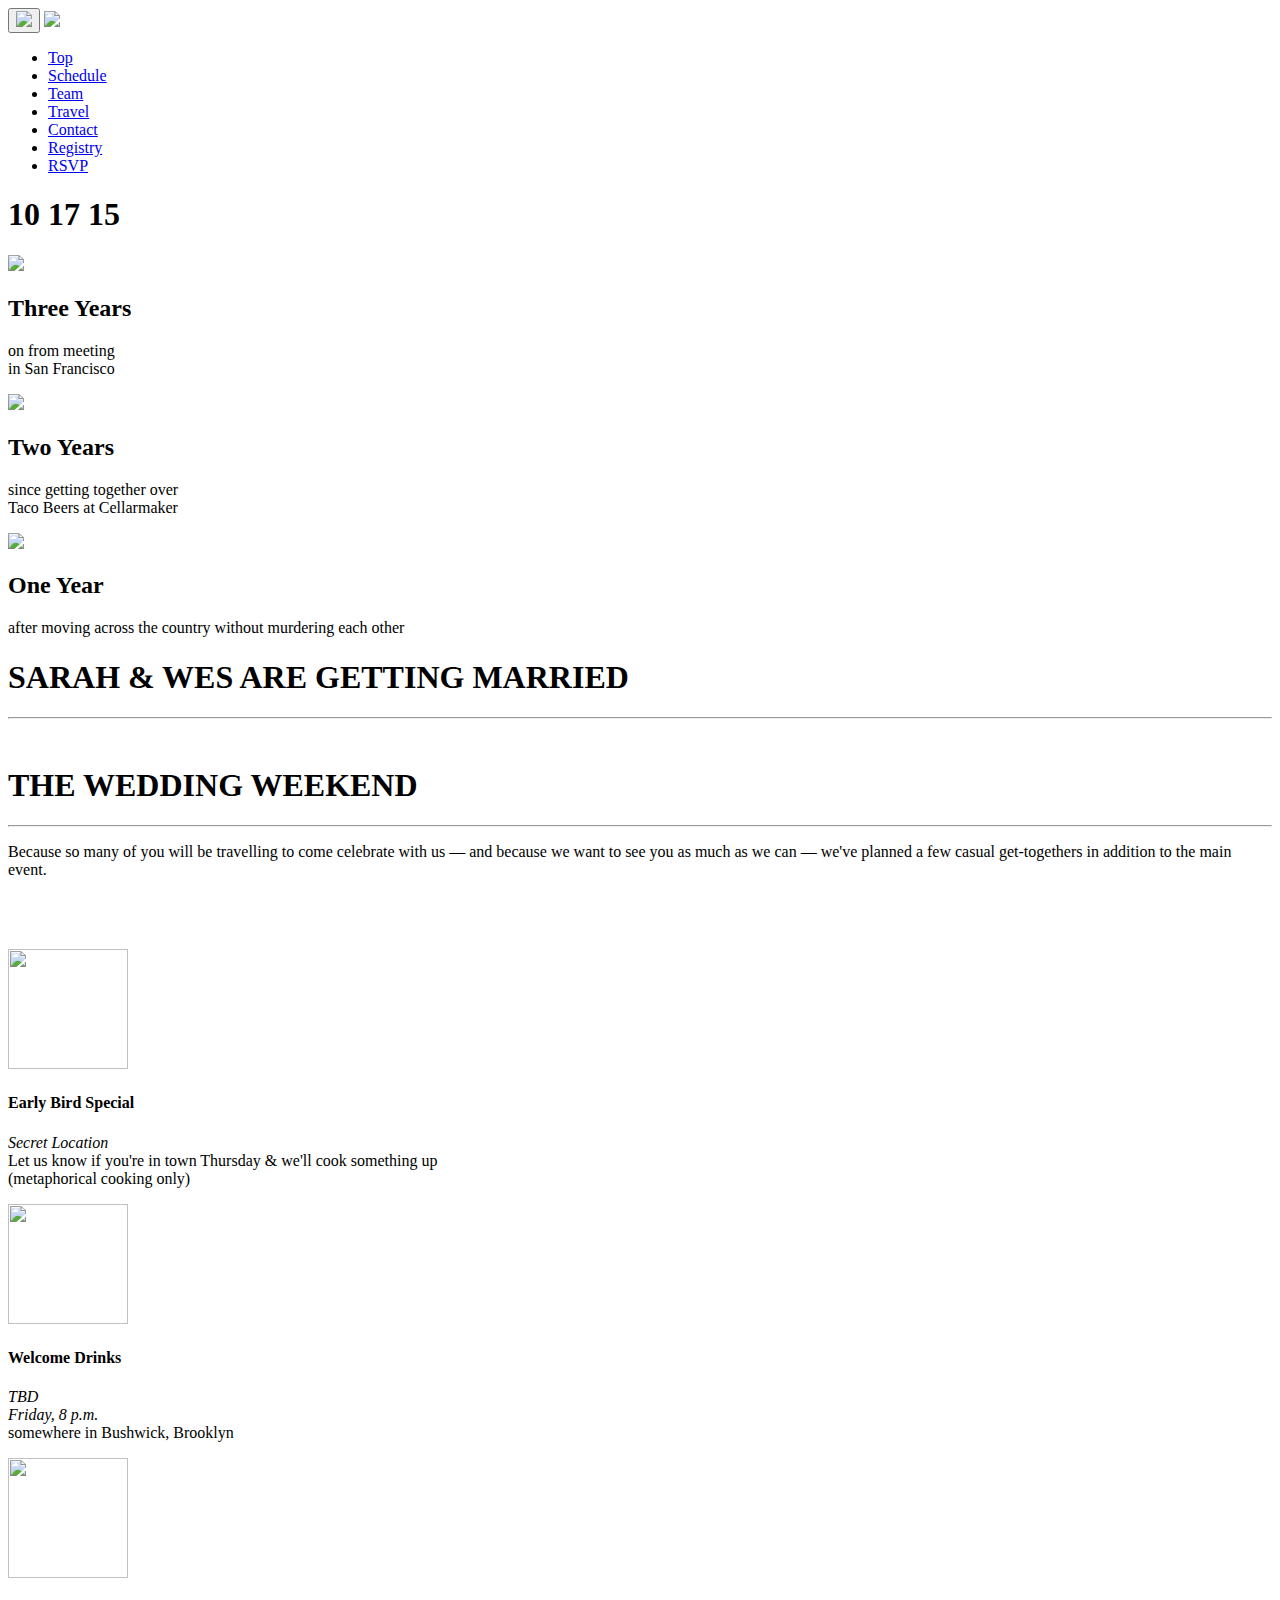
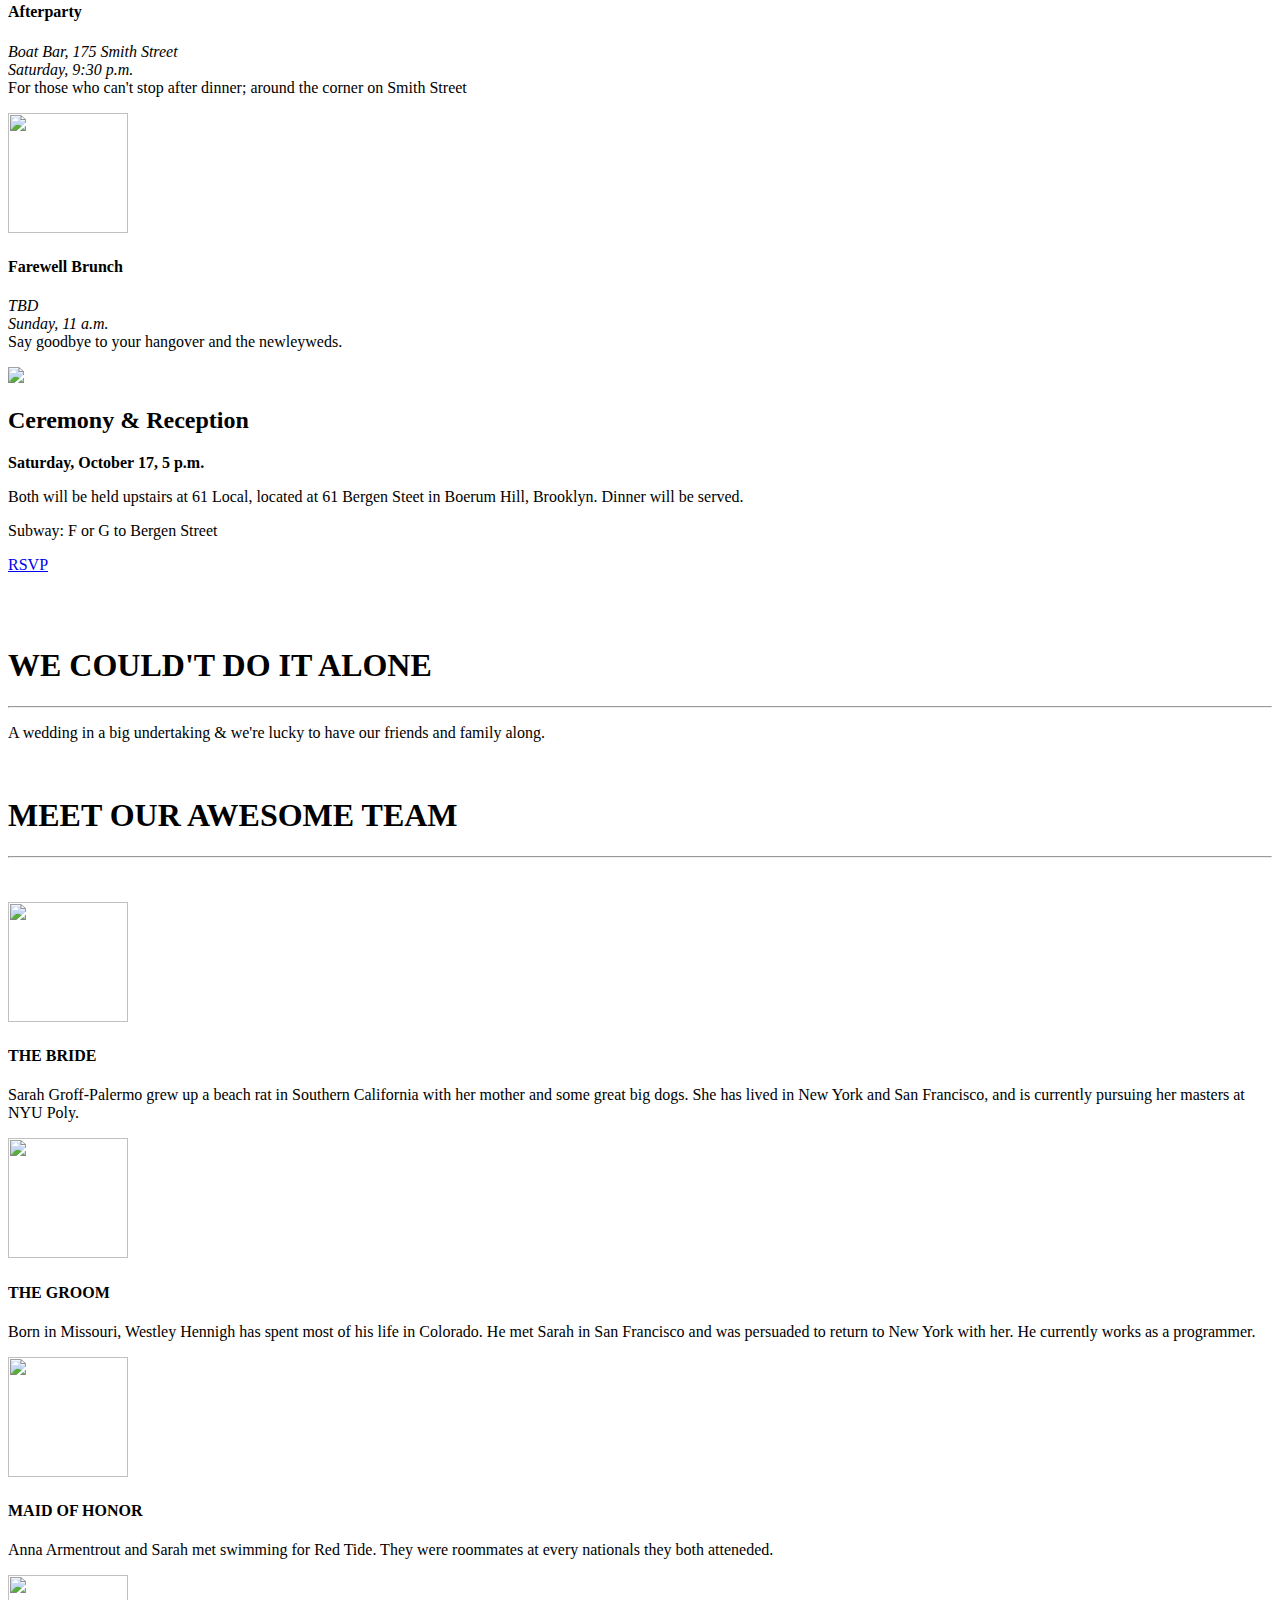
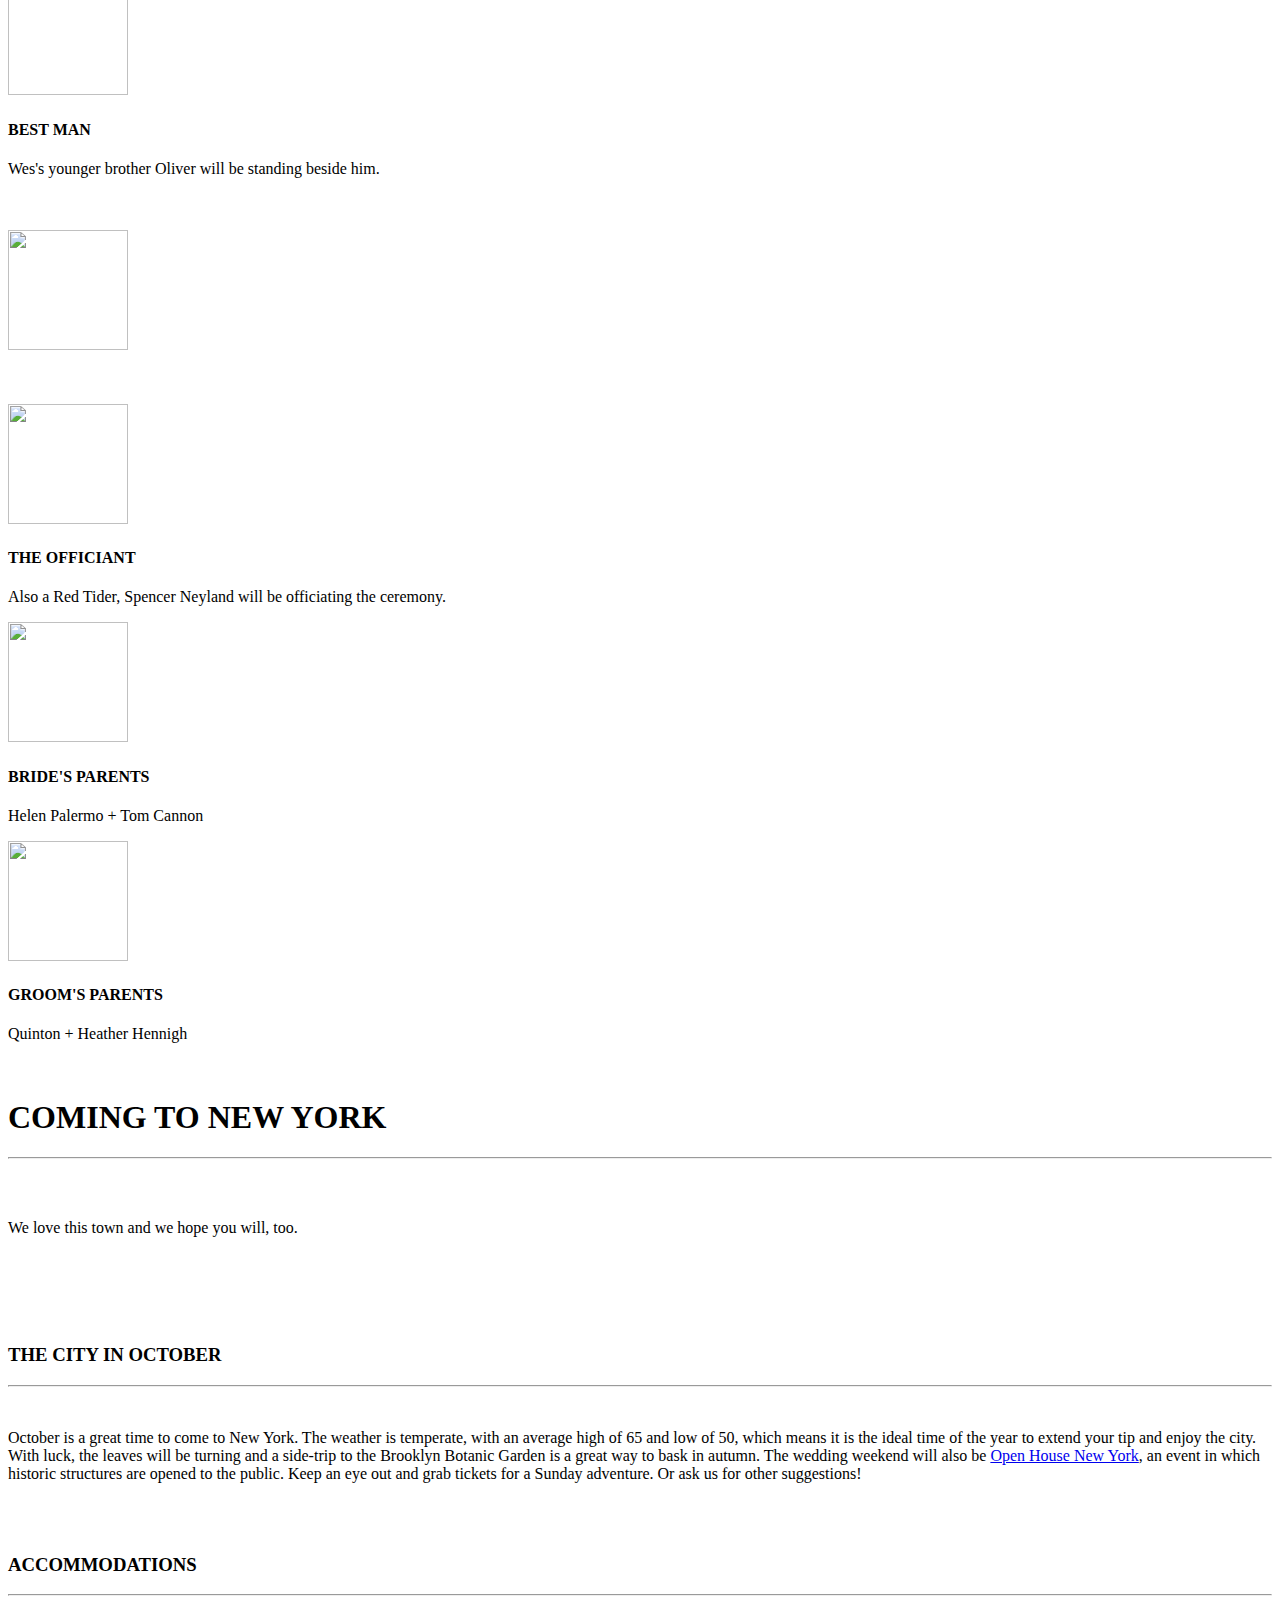
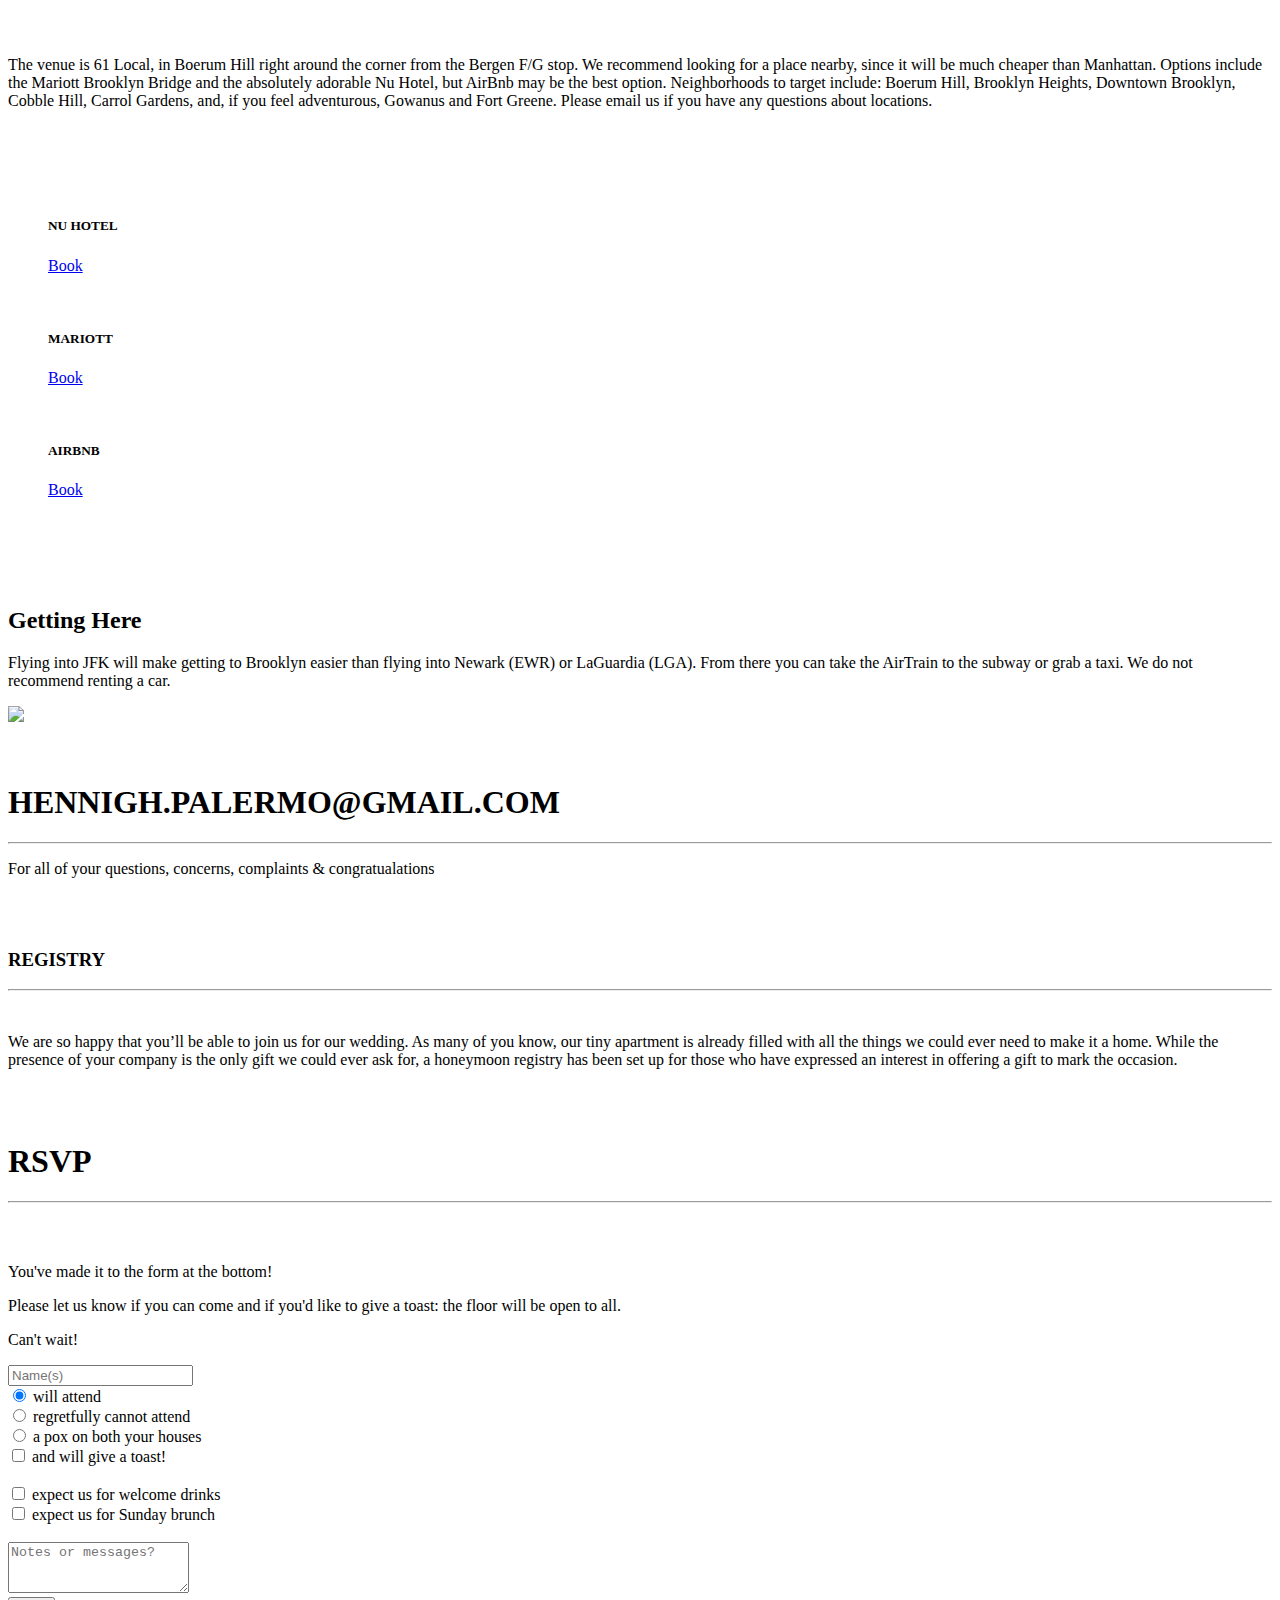
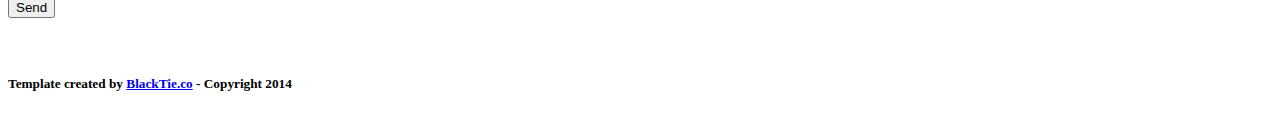
==== index.html @ 8592771c "Copy tweak" ====
<!DOCTYPE html>
<html lang="en">
  <head>
    <meta charset="utf-8">
    <meta name="viewport" content="width=device-width, initial-scale=1.0">
    <meta name="description" content="SHIELD - Free Bootstrap 3 Theme">
    <meta name="author" content="Carlos Alvarez - Alvarez.is - blacktie.co">
    <link rel="shortcut icon" href="assets/ico/favicon.png">

    <title>Westley & Sarah | 10.17.15</title>

    <!-- Bootstrap core CSS -->
    <link href="assets/css/bootstrap.css" rel="stylesheet">

    <!-- Custom styles for this template -->
    <link href="assets/css/main.css" rel="stylesheet">
    <link rel="stylesheet" href="assets/css/icomoon.css">
    <link href="assets/css/animate-custom.css" rel="stylesheet">


    
    <link href='http://fonts.googleapis.com/css?family=Lato:300,400,700,300italic,400italic' rel='stylesheet' type='text/css'>
    <link href='http://fonts.googleapis.com/css?family=Raleway:400,300,700' rel='stylesheet' type='text/css'>
    
    <script src="assets/js/jquery.min.js"></script>
	<script type="text/javascript" src="assets/js/modernizr.custom.js"></script>
    
    <!-- HTML5 shim and Respond.js IE8 support of HTML5 elements and media queries -->
    <!--[if lt IE 9]>
      <script src="assets/js/html5shiv.js"></script>
      <script src="assets/js/respond.min.js"></script>
    <![endif]-->
  </head>

  <body data-spy="scroll" data-offset="0" data-target="#navbar-main">
  
  
  	<div id="navbar-main">
      <!-- Fixed navbar -->
    <div class="navbar navbar-inverse navbar-fixed-top">
      <div class="container">
        <div class="navbar-header">
          <button type="button" class="navbar-toggle" data-toggle="collapse" data-target=".navbar-collapse">
          	<img class="img-responsive inline" src="assets/img/flags.png" align="">
            <!-- <div class="icon icon-flag-festival" style="font-size:30px; color:#3498db;"></div>
 -->          </button>
          <a class="navbar-brand hidden-xs hidden-sm" href="#top">
          	<img class="img-responsive inline" src="assets/img/flags.png" align=""><!-- <div class="icon icon-flag-festival" style="font-size:18px; color:#3498db;"></div> --></a>
        </div>
        <div class="navbar-collapse collapse">
          <ul class="nav navbar-nav">
            <li><a href="#top" class="smoothScroll">Top</a></li>
						<li><a href="#schedule" class="smoothScroll"> Schedule</a></li>
						<li><a href="#team" class="smoothScroll"> Team</a></li>
						<li><a href="#travel" class="smoothScroll"> Travel</a></li>
						<li><a href="#contact" class="smoothScroll"> Contact</a></li>
						<li><a href="#registry" class="smoothScroll"> Registry</a></li>
						<li><a href="#rsvp" class="smoothScroll"> RSVP</a></li>
					</ul>
        </div><!--/.nav-collapse -->
      </div>
    </div>
    </div>

  
  <div id="top" name ="top">
		<!-- ==== HEADERWRAP ==== -->
	    <div id="headerwrap" id="top" name="top">
			<header class="clearfix">
	  		 		<h1 class="biggest">10 17 15</h1>
	  		</header>	    
	    </div><!-- /headerwrap -->

		<!-- ==== GREYWRAP ==== -->
		<div id="greywrap">
			<div class="row">
				<div class="col-lg-4 callout">
					<img class="img-responsive inline" src="assets/img/hand.png" align="">
					<h2>Three Years</h2>
					<p>on from meeting  <br /> in San Francisco</p>
				</div><!-- col-lg-4 -->
					
				<div class="col-lg-4 callout">
					<img class="img-responsive inline" src="assets/img/beer.png" align="">
					<h2>Two Years</h2>
					<p>since getting together over <br /> Taco Beers at Cellarmaker </p>
				</div><!-- col-lg-4 -->	
				
				<div class="col-lg-4 callout">
					<img class="img-responsive inline" src="assets/img/truck.png" align="">
					<h2>One Year</h2>
					<p>after moving across the country without murdering each other </p>
				</div><!-- col-lg-4 -->	
			</div><!-- row -->
		</div><!-- greywrap -->
	</div>

		<!-- ==== SECTION DIVIDER1 -->
		<section id="wed" class="section-divider no-gap textdivider divider1">
			<div class="container">
				<h1 class="biggest" >SARAH & WES ARE GETTING MARRIED	</h1>
				<hr>
			</div><!-- container -->
		</section><!-- section -->
		
		<!-- ==== SCHEDULE ==== -->
		<div class="container" id="schedule" name="schedule">
			<div class="row white">
			<br>
				<h1 class="centered">THE WEDDING WEEKEND</h1>
				<hr>
				
				<div class="col-lg-offset-2 col-lg-8">
					<p>Because so many of you will be travelling to come celebrate with us &mdash; and because we want to see you as much as we can &mdash; we've planned a few casual get-togethers in addition to the main event.</p>
				</div><!-- col-lg-6 -->
			</div><!-- row -->
		</div><!-- container -->
		

		<!-- ==== OTHER EVENTS ==== -->
		<div class="container">
		<br>
			<div class="row white centered">
				<br>
				<br>
				<div class="col-lg-3 centered">
					<img class="img img-circle" src="assets/img/team/loc01.png" height="120px" width="120px" alt="">
					<br>
					<h4>Early Bird Special</h4>
					<p><i>Secret Location <br /> </i> Let us know if you're in town Thursday & we'll cook something up <br /> (metaphorical cooking only)</p>
					<p></p>
				</div><!-- col-lg-3 -->
				
				<div class="col-lg-3 centered">
					<img class="img img-circle" src="assets/img/team/loc02.png" height="120px" width="120px" alt="">
					<br>
					<h4>Welcome Drinks</h4>
					<p><i>TBD <br /> Friday, 8 p.m. </i> <br /> somewhere in Bushwick, Brooklyn</p>
					<p></p>
				</div><!-- col-lg-3 -->
				
				<div class="col-lg-3 centered">
					<img class="img img-circle" src="assets/img/team/loc03.png" height="120px" width="120px" alt="">
					<br>
					<h4>Afterparty</h4>
					<p><i>Boat Bar, 175 Smith Street <br /> Saturday, 9:30 p.m. </i> <br /> For those who can't stop after dinner; around the corner on Smith Street</p>
					<p></p>
				</div><!-- col-lg-3 -->
				
				<div class="col-lg-3 centered">
					<img class="img img-circle" src="assets/img/team/loc04.png" height="120px" width="120px" alt="">
					<br>
					<h4>Farewell Brunch</h4>
					<p><i>TBD <br />Sunday, 11 a.m.  </i><br /> Say goodbye to your hangover and the newleyweds.</p>
					<p></p>
				</div><!-- col-lg-3 -->
				
			</div><!-- row -->
		</div><!-- container -->

		<!-- ==== CEREMONY ==== -->
		<div id="greywrap">
			<div class="container">
				<div class="row">
					<div class="col-lg-8 centered">
						<img class="img-responsive" src="assets/img/ceremony03.png" align="">
					</div>
					<div class="col-lg-4">
						<h2>Ceremony & Reception</h2>
						<p><strong>Saturday, October 17, 5 p.m.</strong></p>
						<p>Both will be held upstairs at 61 Local, located at 61 Bergen Steet in Boerum Hill, Brooklyn. Dinner will be served.</p>
						<p>Subway: F or G to Bergen Street</p>
						<p><a class="btn btn-success" href="#rsvp">RSVP</a></p>
					</div>					
				</div><!-- row -->
			</div>
			<br>
			<br>
		</div><!-- greywrap -->

		<!-- ==== SECTION DIVIDER2 -->
		<section class="section-divider textdivider divider2">
			<div class="container">
				<h1>WE COULD'T DO IT ALONE</h1>
				<hr>
				<p>A wedding in a big undertaking & we're lucky to have our friends and family along.</p>
			</div><!-- container -->
		</section><!-- section -->

		<!-- ==== TEAM MEMBERS ==== -->
		<div class="container" id="team" name="team">
		<br>
			<div class="row white centered">
				<h1 class="centered">MEET OUR AWESOME TEAM</h1>
				<hr>
				<br>
				<br>
				<div class="col-lg-3 centered">
					<img class="img img-circle" src="assets/img/team/bride.png" height="120px" width="120px" alt="">
					<br>
					<h4><b>THE BRIDE</b></h4>
					<p>Sarah Groff-Palermo grew up a beach rat in Southern California with her mother and some great big dogs. She has lived in New York and San Francisco, and is currently pursuing her masters at NYU Poly.</p>
				</div><!-- col-lg-3 -->
				
				<div class="col-lg-3 centered">
					<img class="img img-circle" src="assets/img/team/groom.png" height="120px" width="120px" alt="">
					<br>
					<h4><b>THE GROOM</b></h4>
					<p>Born in Missouri, Westley Hennigh has spent most of his life in Colorado. He met Sarah in San Francisco and was persuaded to return to New York with her. He currently works as a programmer.</p>
				</div><!-- col-lg-3 -->
				
				<div class="col-lg-3 centered">
					<img class="img img-circle" src="assets/img/team/moh.png" height="120px" width="120px" alt="">
					<br>
					<h4><b>MAID OF HONOR</b></h4>
					<p>Anna Armentrout and Sarah met swimming for Red Tide. They were roommates at every nationals they both atteneded.</p>
				</div><!-- col-lg-3 -->
				
				<div class="col-lg-3 centered">
					<img class="img img-circle" src="assets/img/team/best.png" height="120px" width="120px" alt="">
					<br>
					<h4><b>BEST MAN</b></h4>
					<p>Wes's younger brother Oliver will be standing beside him.</p>
				</div><!-- col-lg-3 -->
				
			</div><!-- row -->

			<div class="row white centered">
				<br>
				<br>
				<div class="col-lg-3 centered">
					<img class="img img-circle" src="assets/img/team/plus.png" height="120px" width="120px" alt="">
					<p style="color:#fff">plus</p>
				</div><!-- col-lg-3 -->
				
				<div class="col-lg-3 centered">
					<img class="img img-circle" src="assets/img/team/officiant.png" height="120px" width="120px" alt="">
					<br>
					<h4><b>THE OFFICIANT</b></h4>
					<p>Also a Red Tider, Spencer Neyland will be officiating the ceremony.</p>
				</div><!-- col-lg-3 -->
				
				<div class="col-lg-3 centered">
					<img class="img img-circle" src="assets/img/team/bp.png" height="120px" width="120px" alt="">
					<br>
					<h4><b>BRIDE'S PARENTS</b></h4>
					<p>Helen Palermo + Tom Cannon</p>
				</div><!-- col-lg-3 -->
				
				<div class="col-lg-3 centered">
					<img class="img img-circle" src="assets/img/team/gp.png" height="120px" width="120px" alt="">
					<br>
					<h4><b>GROOM'S PARENTS</b></h4>
					<p>Quinton + Heather Hennigh</p>
				</div><!-- col-lg-3 -->
			</div>
		</div><!-- container -->

		<!-- ==== SECTION DIVIDER3 ==== -->
		<section class="section-divider textdivider divider3">
			<div class="container">
				<br />
				<h1>COMING TO NEW YORK</h1>
				<hr>
					<br />
					<br />
					<p>We love this town and we hope you will, too.</p>
					<br />
					<br />
			</div><!-- container -->
		</section><!-- section -->

		
		<!-- ==== TRAVEL ==== -->
		<div class="container" id="travel" name="travel">
			<br>
			<br>
			<div class="row">
				<h3 class="centered">THE CITY IN OCTOBER</h3>
				<hr>
				<br>
				<div class="col-lg-offset-2 col-lg-8">
					<p>October is a great time to come to New York. The weather is temperate, with an average high of 65 and low of 50, which means it is the ideal time of the year to extend your tip and enjoy the city. With luck, the leaves will be turning and a side-trip to the Brooklyn Botanic Garden is a great way to bask in autumn. The wedding weekend will also be <a href="http://gonyc.about.com/od/holidays/fl/openhousenewyork-Weekend.htm">Open House New York</a>, an event in which historic structures are opened to the public. Keep an eye out and grab tickets for a Sunday adventure. Or ask us for other suggestions!
					</p>
				</div><!-- col-lg -->
			</div><!-- row -->
			<br>
				<div class="row">
					<br>
					<h3 class="centered">ACCOMMODATIONS</h3>
					<hr>
					<br>
					<br>
					<div class="col-lg-offset-2 col-lg-8">
						<p>The venue is 61 Local, in Boerum Hill right around the corner from the Bergen F/G stop. We recommend looking for a place nearby, since it will be much cheaper than Manhattan. Options include the Mariott Brooklyn Bridge and the absolutely adorable Nu Hotel, but AirBnb may be the best option. Neighborhoods to target include: Boerum Hill, Brooklyn Heights, Downtown Brooklyn, Cobble Hill, Carrol Gardens, and, if you feel adventurous, Gowanus and Fort Greene. Please email us if you have any questions about locations.
						</p>
					</div><!-- col-lg -->
				</div><!-- /row -->

				<br>
				<br>

				<div class="container">
				<div class="row">	
				
					<!-- HOTEL IMAGE 1 -->
					<div class="col-md-4 ">
				    	<div class="grid mask">
							<figure>
								<img class="img-responsive" src="assets/img/portfolio/nu-hotel.jpg" alt="">
								<figcaption>
									<h5>NU HOTEL</h5>
									<a href="http://nuhotelbrooklyn.com/new-york-hotel-rooms/" class="btn btn-primary btn-lg">Book</a>
								</figcaption><!-- /figcaption -->
							</figure><!-- /figure -->
				    	</div><!-- /grid-mask -->
					</div><!-- /col -->
					
				
					
					<!-- HOTEL IMAGE 2 -->
					<div class="col-md-4">
				    	<div class="grid mask">
							<figure>
								<img class="img-responsive" src="assets/img/portfolio/mariott.jpg" alt="">
								<figcaption>
									<h5>MARIOTT</h5>
									<a href="http://www.marriott.com/hotels/travel/nycbk-new-york-marriott-at-the-brooklyn-bridge/" class="btn btn-primary btn-lg">Book</a>
								</figcaption><!-- /figcaption -->
							</figure><!-- /figure -->
				    	</div><!-- /grid-mask -->
					</div><!-- /col -->
					
					<!-- HOTEL IMAGE 3 -->
					<div class="col-md-4">
				    	<div class="grid mask">
							<figure>
								<img class="img-responsive" src="assets/img/portfolio/airbnb.png" alt="">
								<figcaption>
									<h5>AIRBNB</h5>
									<a href="https://www.airbnb.com/" class="btn btn-primary btn-lg">Book</a>
								</figcaption><!-- /figcaption -->
							</figure><!-- /figure -->
				    	</div><!-- /grid-mask -->
					</div><!-- /col -->
				</div><!-- /row -->
				</div><!-- /row -->
				<br>
				<br>
			</div><!-- /row -->


		<!-- ==== GREYWRAP ==== -->

			<div class="container">
				<div class="row">
					<br>
					<br>
					<div class="col-lg-6">
						<h2>Getting Here</h2>
						<p>Flying into JFK will make getting to Brooklyn easier than flying into Newark (EWR) or LaGuardia (LGA). From there you can take the AirTrain to the subway or grab a taxi. We do not recommend renting a car.</p>
					</div>
					<div class="col-lg-4 col-lg-offset-1 right">
						<img class="img-responsive" src="assets/img/blimp.png" align="">
					</div>					
				</div><!-- row -->
			</div>
			<br>
			<br>
		
			<!-- ==== SECTION DIVIDER4 ==== -->
			<section class="section-divider textdivider divider4">
				<div class="container"  id="contact" name="contact">
					<h1>HENNIGH.PALERMO@GMAIL.COM</h1>
					<hr>
					<p></p>
					<p>For all of your questions, concerns, complaints & congratualations</p>
				</div><!-- container -->
			</section><!-- section -->

		<!-- ==== REGISTRY ==== -->
		<div class="container" id="registry" name="registry">
			<br>
			<br>
			<div class="row">
				<h3 class="centered">REGISTRY</h3>
				<hr>
				<br>
				<div class="col-lg-offset-2 col-lg-8">
					<p>We are so happy that you’ll be able to join us for our wedding. As many of you know, our tiny apartment is already filled with all the things we could ever need to make it a home. While the presence of your company is the only gift we could ever ask for, a honeymoon registry has been set up for those who have expressed an interest in offering a gift to mark the occasion.
					</p>
				</div><!-- col-lg -->
			</div><!-- row -->
			<br>
		</div>
		

		<!-- ==== RSVP ==== -->
		<div class="container" id="rsvp" name="rsvp">
			<div class="row">
			<br>
				<h1 class="centered">RSVP</h1>
				<hr>
				<br>
				<br>
				<div class="col-lg-4 col-lg-offset-1">
					<p>You've made it to the form at the bottom!</p> 
					<p>Please let us know if you can come and if you'd like to give a toast: the floor will be open to all.</p> 
					<p>Can't wait!</p>
					</p>
				</div><!-- col -->
				
				<div class="col-lg-6 col-lg-offset-1">
						<form class="form-horizontal" role="form">
						  <div class="form-group">
						    <label for="inputNames" class="col-lg-4 control-label"></label>
						    <div class="col-lg-10">
						      <input type="text" class="form-control" id="inputNames" placeholder="Name(s)">
						      <br />
						      <div class="radio">
						        <label>
						          <input type="radio" name="mainQuestion" id="yes" value="yes" checked>
						          will attend
						        </label>
						      </div>
						      <div class="radio">
						        <label>
						          <input type="radio" name="mainQuestion" id="no" value="no">
						          regretfully cannot attend
						        </label>
						      </div>
						      <div class="radio">
						        <label>
						          <input type="radio" name="mainQuestion" id="pox" value="pox">
						          a pox on both your houses
						        </label>
						      </div>
						      <div class="checkbox">
						        <label>
						          <input type="checkbox" value="">
						          and will give a toast!
						        </label>
						      </div>
						    </div>
						  </div>
							<br />
							<div class="form-group">
								<div class="col-lg-10">
									<div class="checkbox">
									  <label>
									    <input type="checkbox" value="">
									    expect us for welcome drinks
									  </label>
									</div>
									<div class="checkbox">
									  <label>
									    <input type="checkbox" value="">
									    expect us for Sunday brunch
									  </label>
									</div>
								</div>
							</div>
							<br>
						  <div class="form-group">
						    <label for="text1" class="col-lg-4 control-label"></label>
						    <div class="col-lg-10">
						    	<textarea class="form-control" rows="3" id="message" placeholder="Notes or messages?"></textarea>
						    </div>
						  </div>
						  <div class="form-group">
						    <div class="col-lg-10">
						      <button type="submit" class="btn btn-success">Send</button>
						    </div>
						  </div>
					   </form><!-- form -->
				</div><!-- col -->
				

			</div><!-- row -->
		
		</div><!-- container -->

	<br>
	<br>

		<div id="footerwrap">
			<div class="container">
				<h5>Template created by <a href="http://blacktie.co">BlackTie.co</a> - Copyright 2014</h5>
			</div>
		</div>

    <!-- Bootstrap core JavaScript
    ================================================== -->
    <!-- Placed at the end of the document so the pages load faster -->
		

	<script type="text/javascript" src="assets/js/bootstrap.min.js"></script>
	<script type="text/javascript" src="assets/js/retina.js"></script>
	<script type="text/javascript" src="assets/js/jquery.easing.1.3.js"></script>
    <script type="text/javascript" src="assets/js/smoothscroll.js"></script>
	<script type="text/javascript" src="assets/js/jquery-func.js"></script>
  </body>
</html>
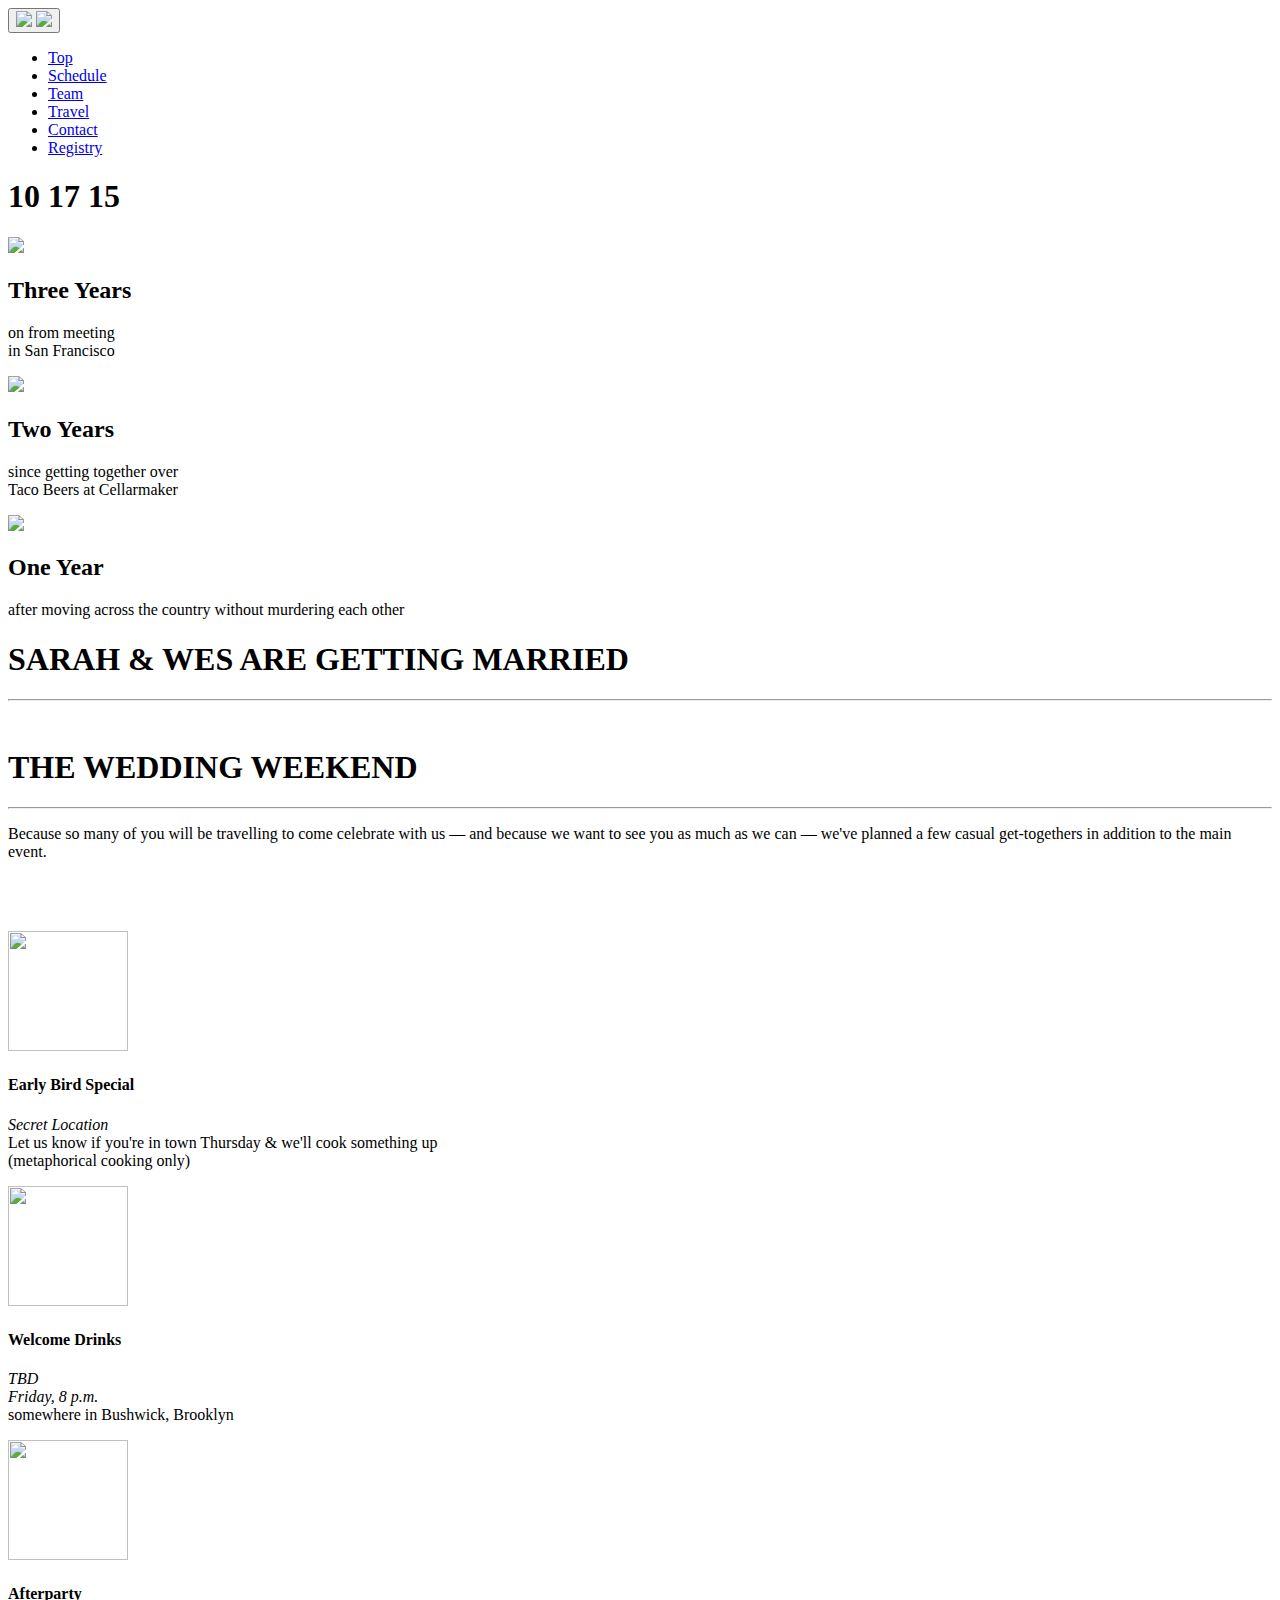
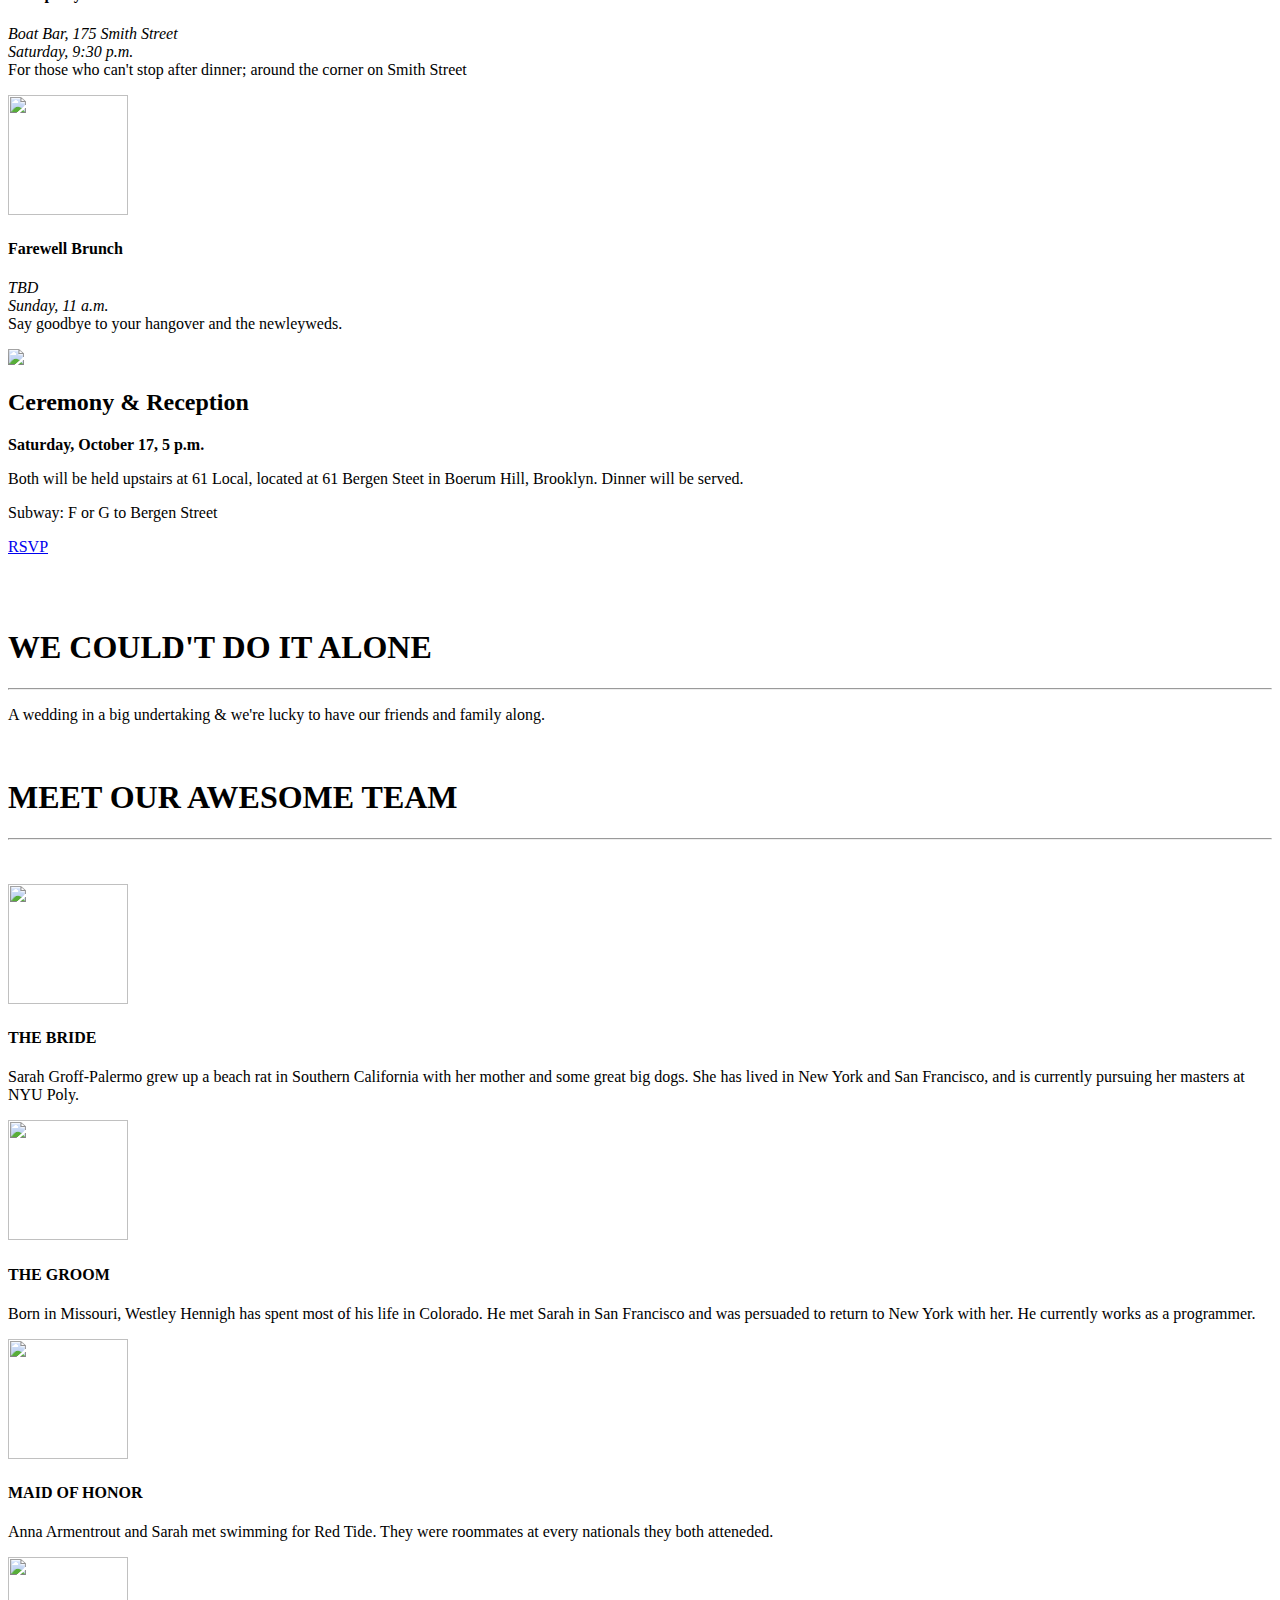
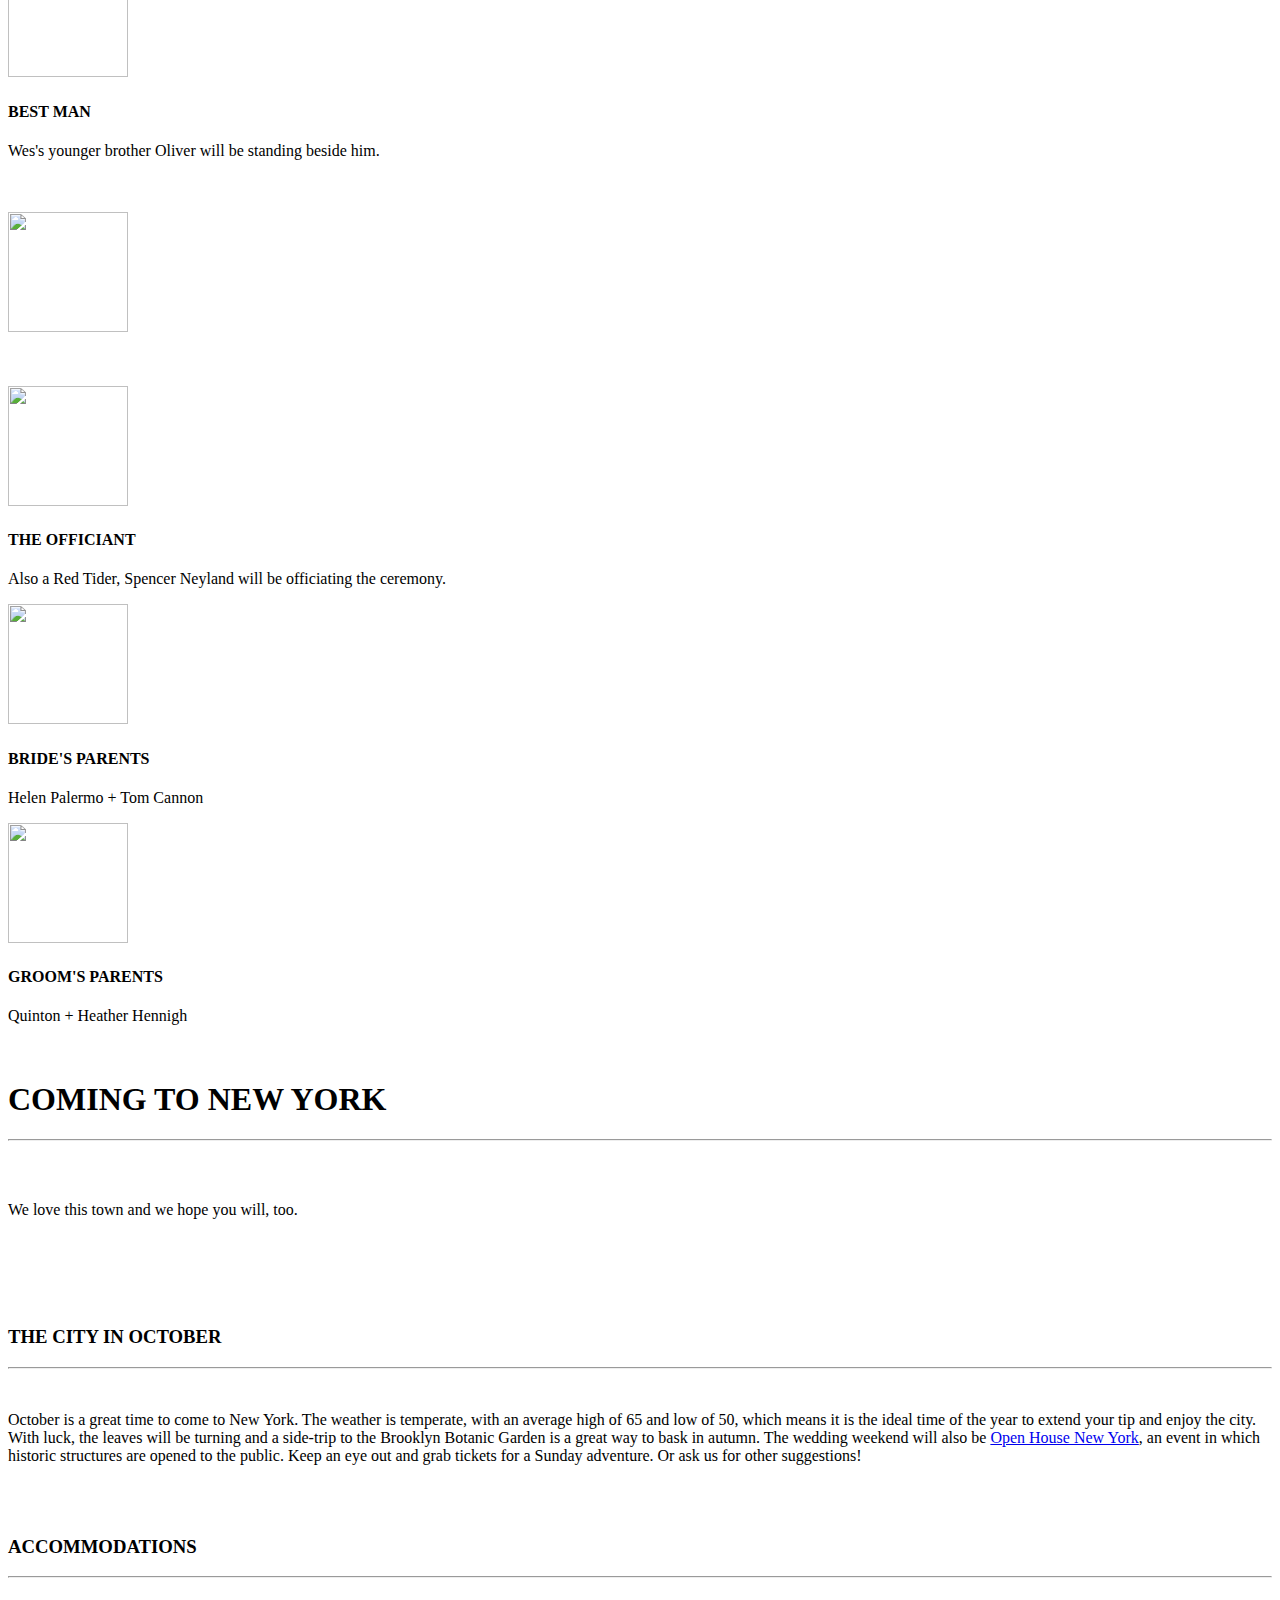
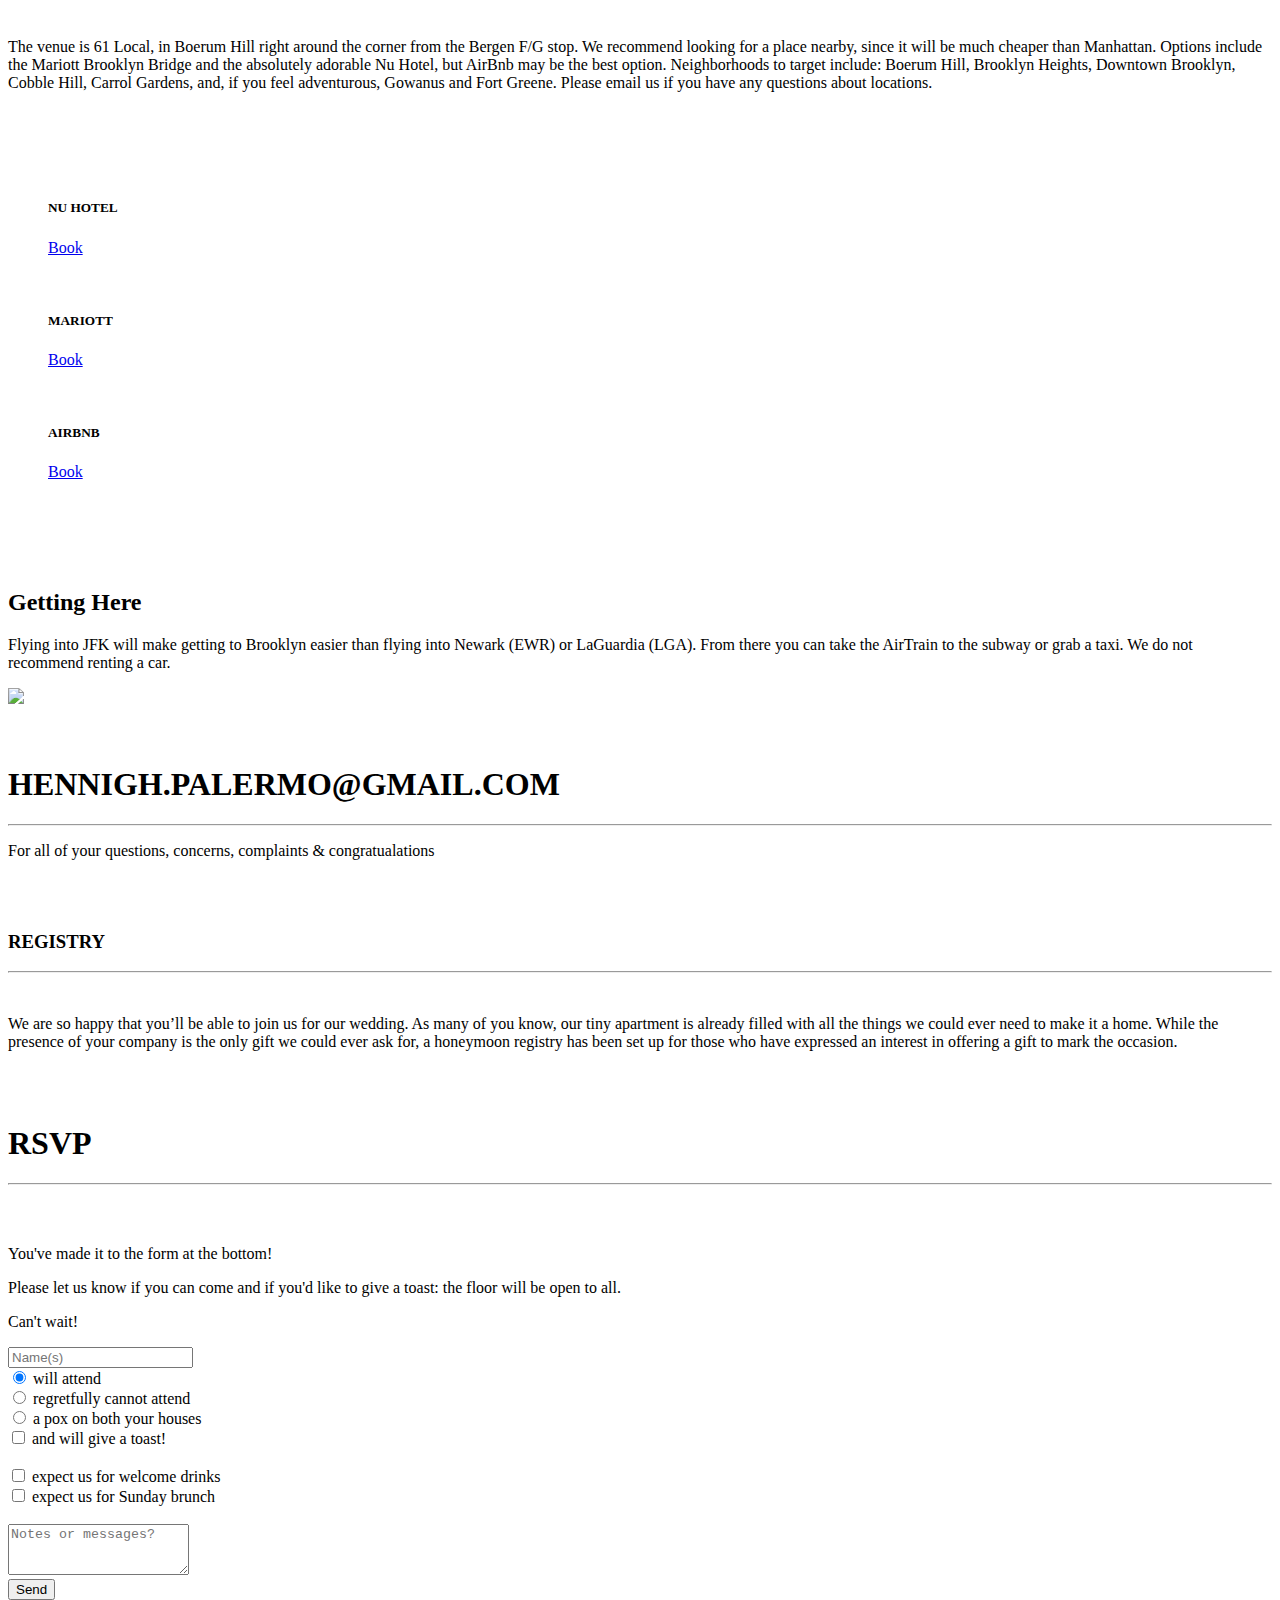
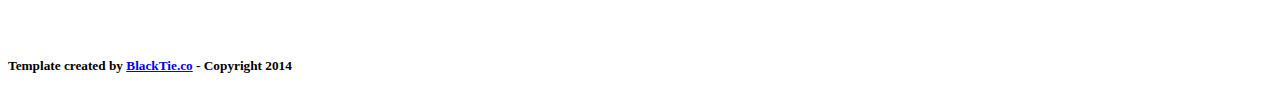
==== commit c606a762: "Commenting out RSVP" ====
--- a/index.html
+++ b/index.html
@@ -42,10 +42,8 @@
         <div class="navbar-header">
           <button type="button" class="navbar-toggle" data-toggle="collapse" data-target=".navbar-collapse">
           	<img class="img-responsive inline" src="assets/img/flags.png" align="">
-            <!-- <div class="icon icon-flag-festival" style="font-size:30px; color:#3498db;"></div>
- -->          </button>
-          <a class="navbar-brand hidden-xs hidden-sm" href="#top">
-          	<img class="img-responsive inline" src="assets/img/flags.png" align=""><!-- <div class="icon icon-flag-festival" style="font-size:18px; color:#3498db;"></div> --></a>
+              <a class="navbar-brand hidden-xs hidden-sm" href="#top">
+          	<img class="img-responsive inline" src="assets/img/flags.png" align=""></a>
         </div>
         <div class="navbar-collapse collapse">
           <ul class="nav navbar-nav">
@@ -55,7 +53,7 @@
 						<li><a href="#travel" class="smoothScroll"> Travel</a></li>
 						<li><a href="#contact" class="smoothScroll"> Contact</a></li>
 						<li><a href="#registry" class="smoothScroll"> Registry</a></li>
-						<li><a href="#rsvp" class="smoothScroll"> RSVP</a></li>
+						<!-- <li><a href="#rsvp" class="smoothScroll"> RSVP</a></li> -->
 					</ul>
         </div><!--/.nav-collapse -->
       </div>
@@ -396,7 +394,7 @@
 		
 
 		<!-- ==== RSVP ==== -->
-		<div class="container" id="rsvp" name="rsvp">
+		<!-- <div class="container" id="rsvp" name="rsvp"> -->
 			<div class="row">
 			<br>
 				<h1 class="centered">RSVP</h1>
@@ -478,7 +476,8 @@
 
 			</div><!-- row -->
 		
-		</div><!-- container -->
+		<!--</div>-->
+		<!-- container -->
 
 	<br>
 	<br>
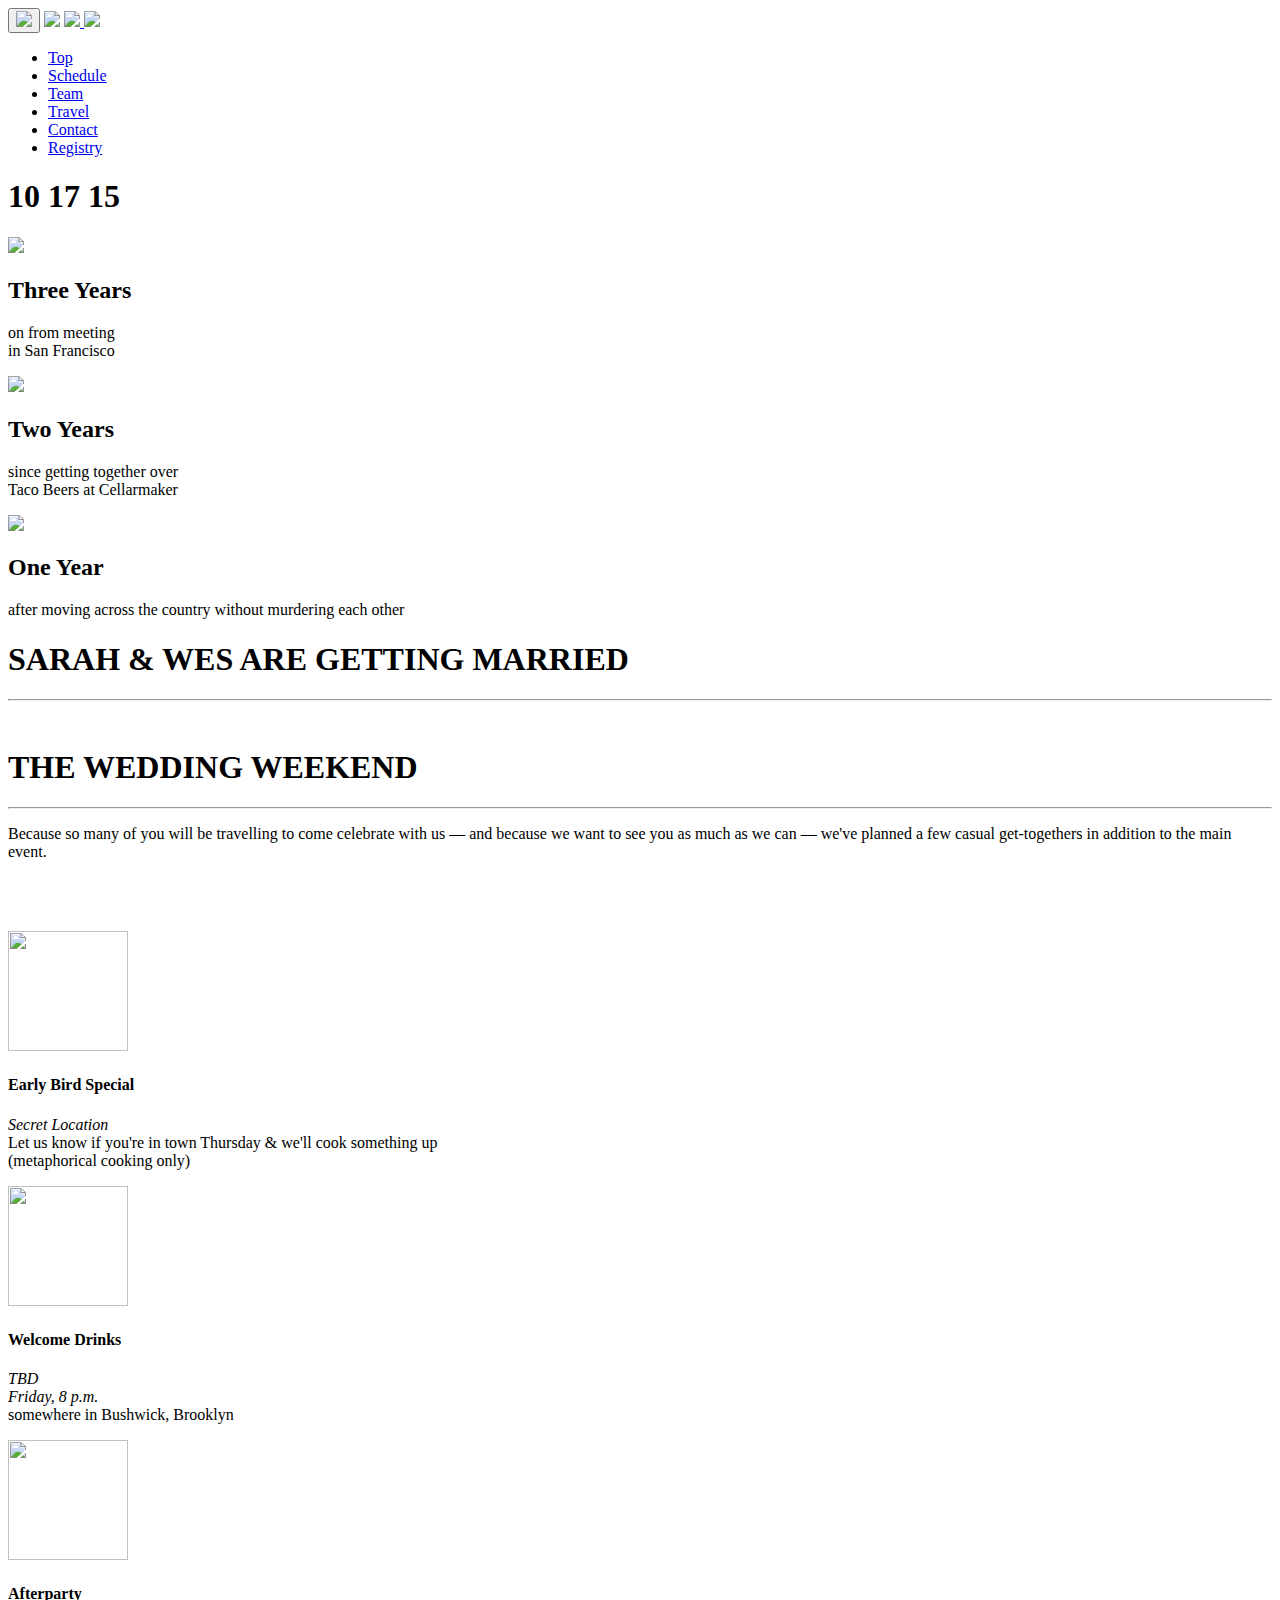
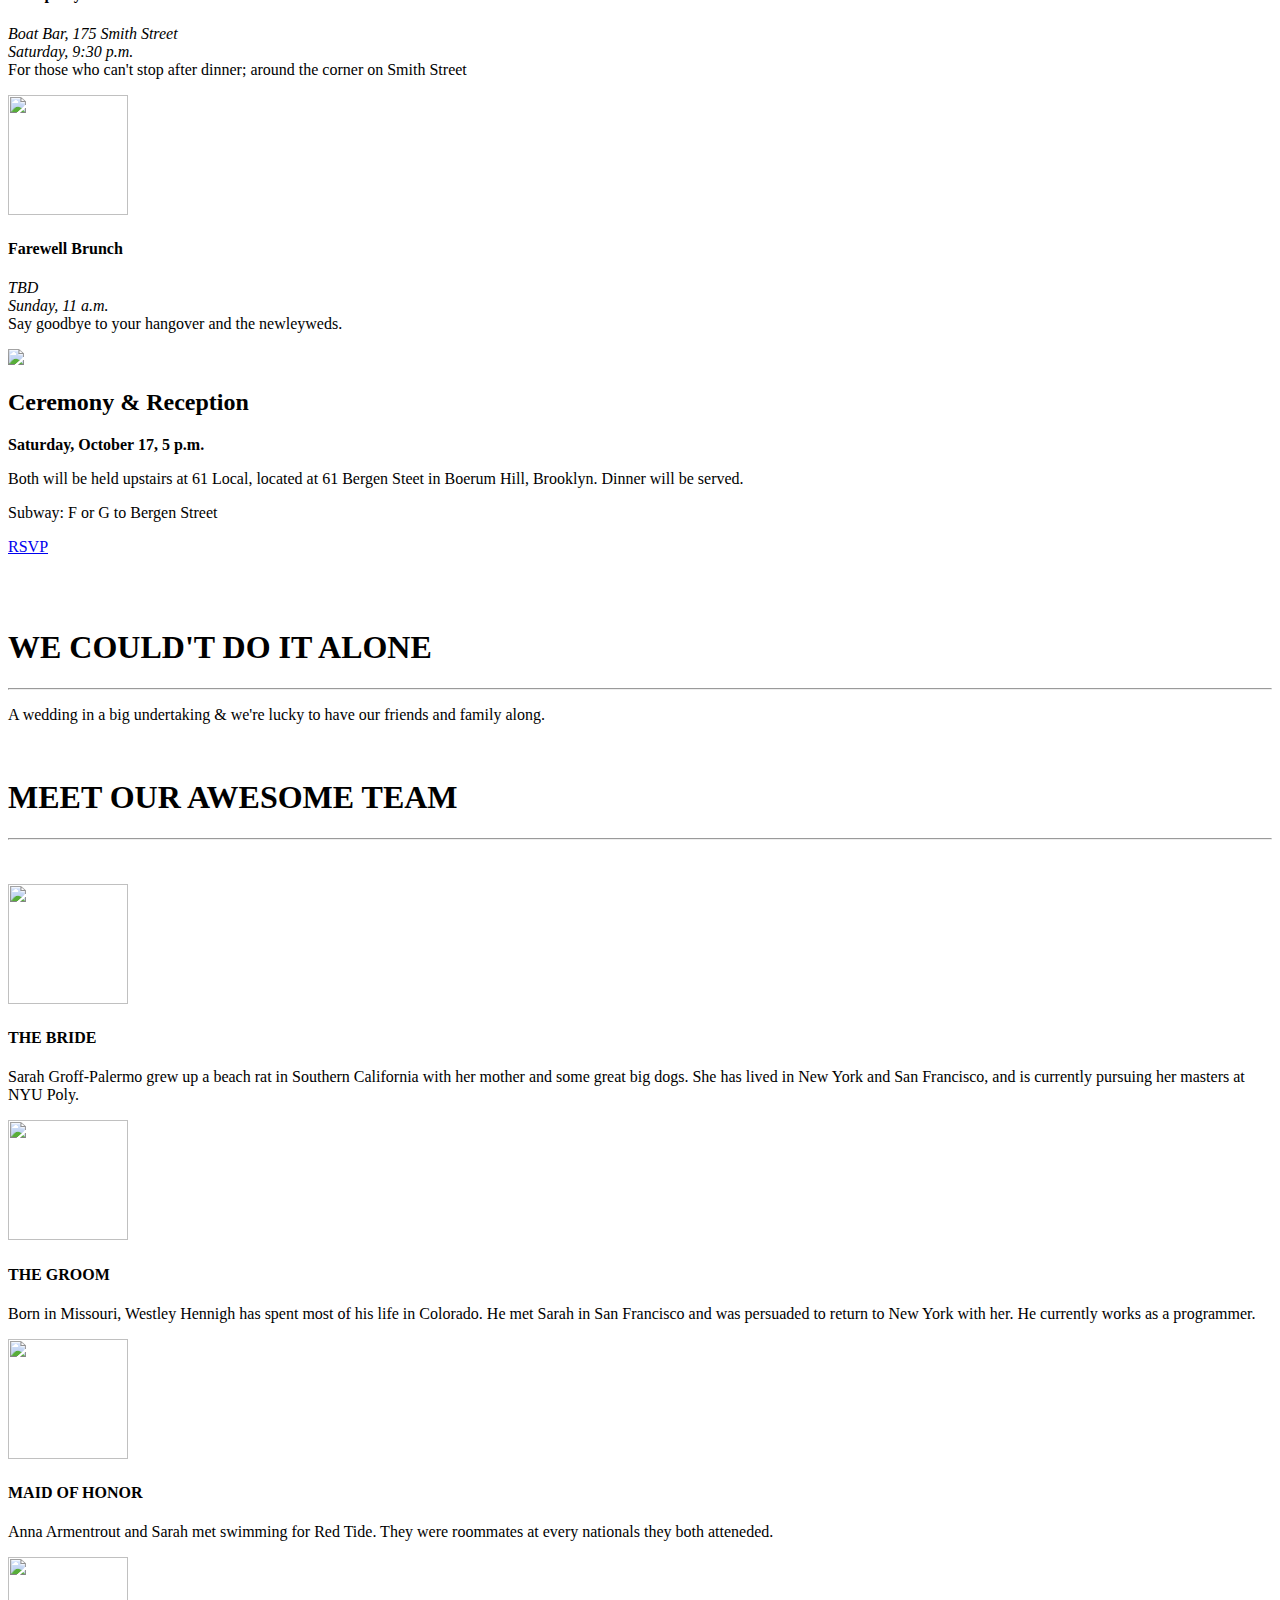
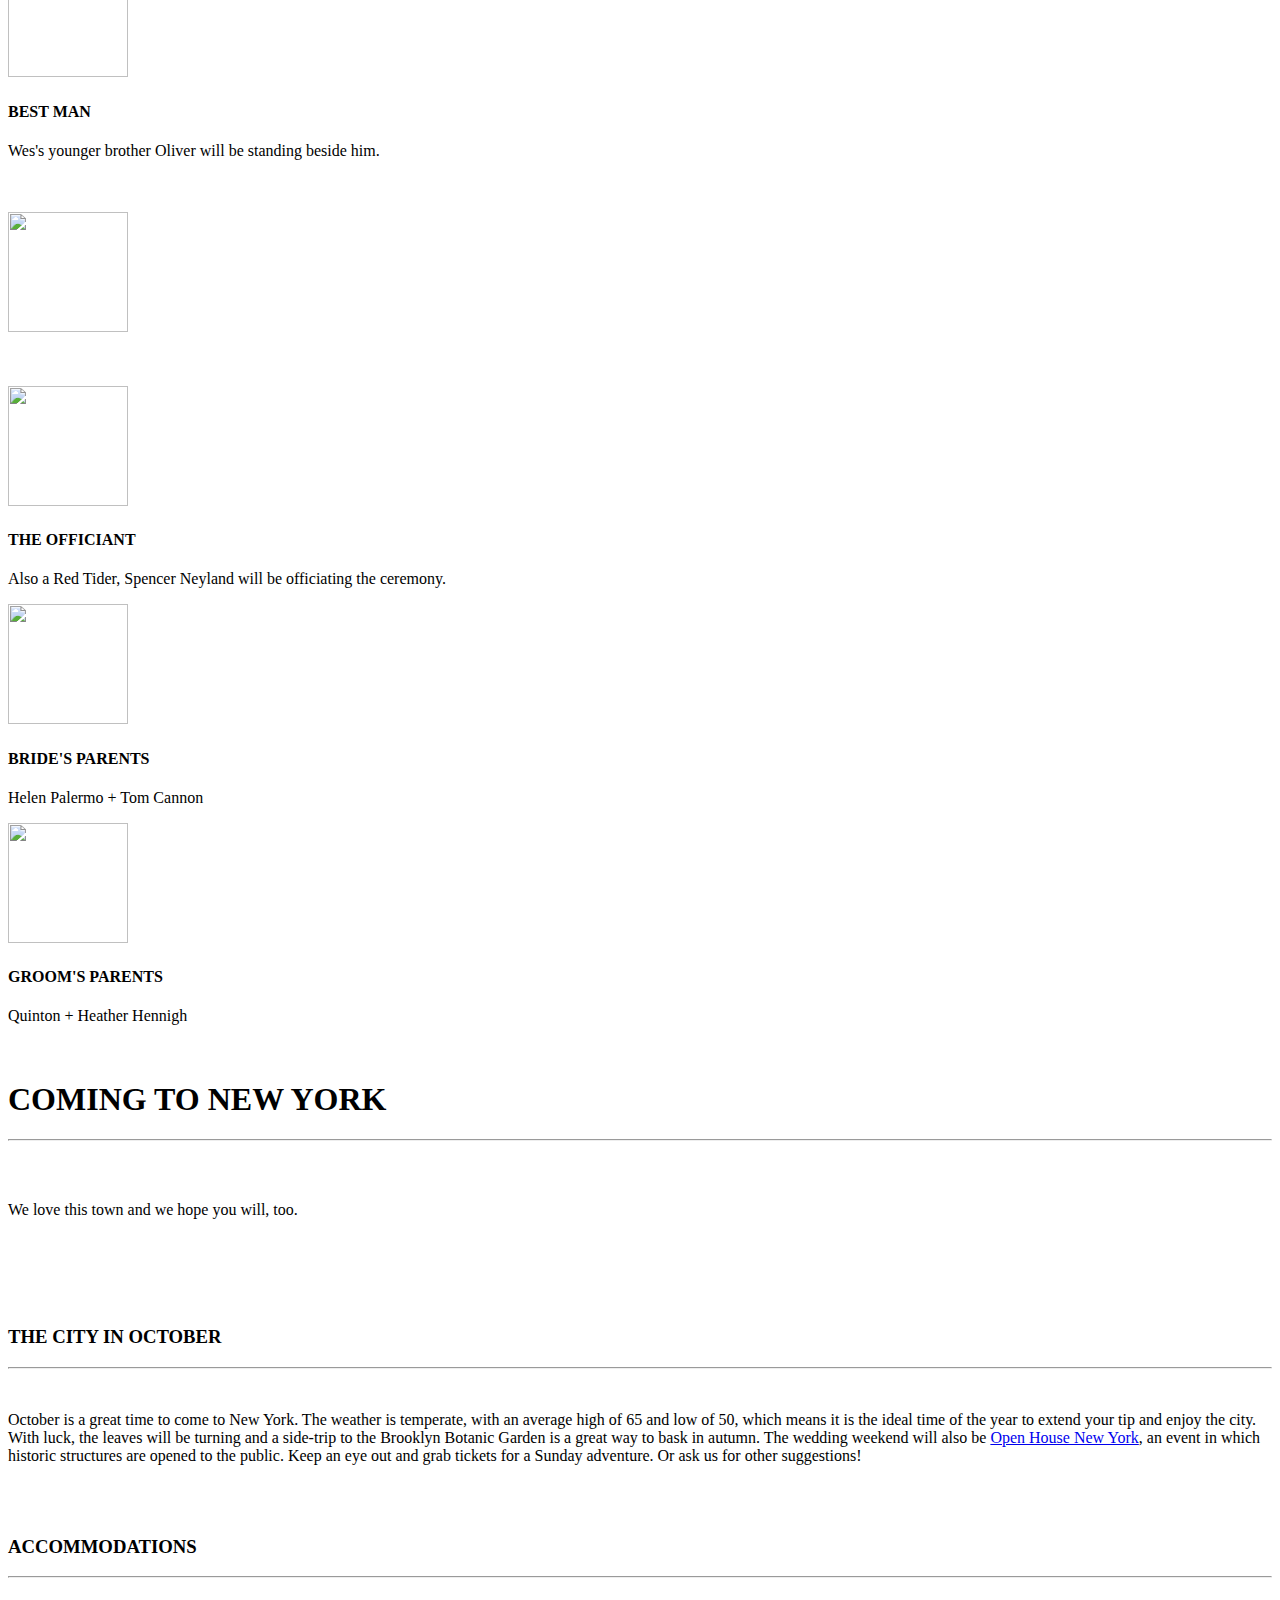
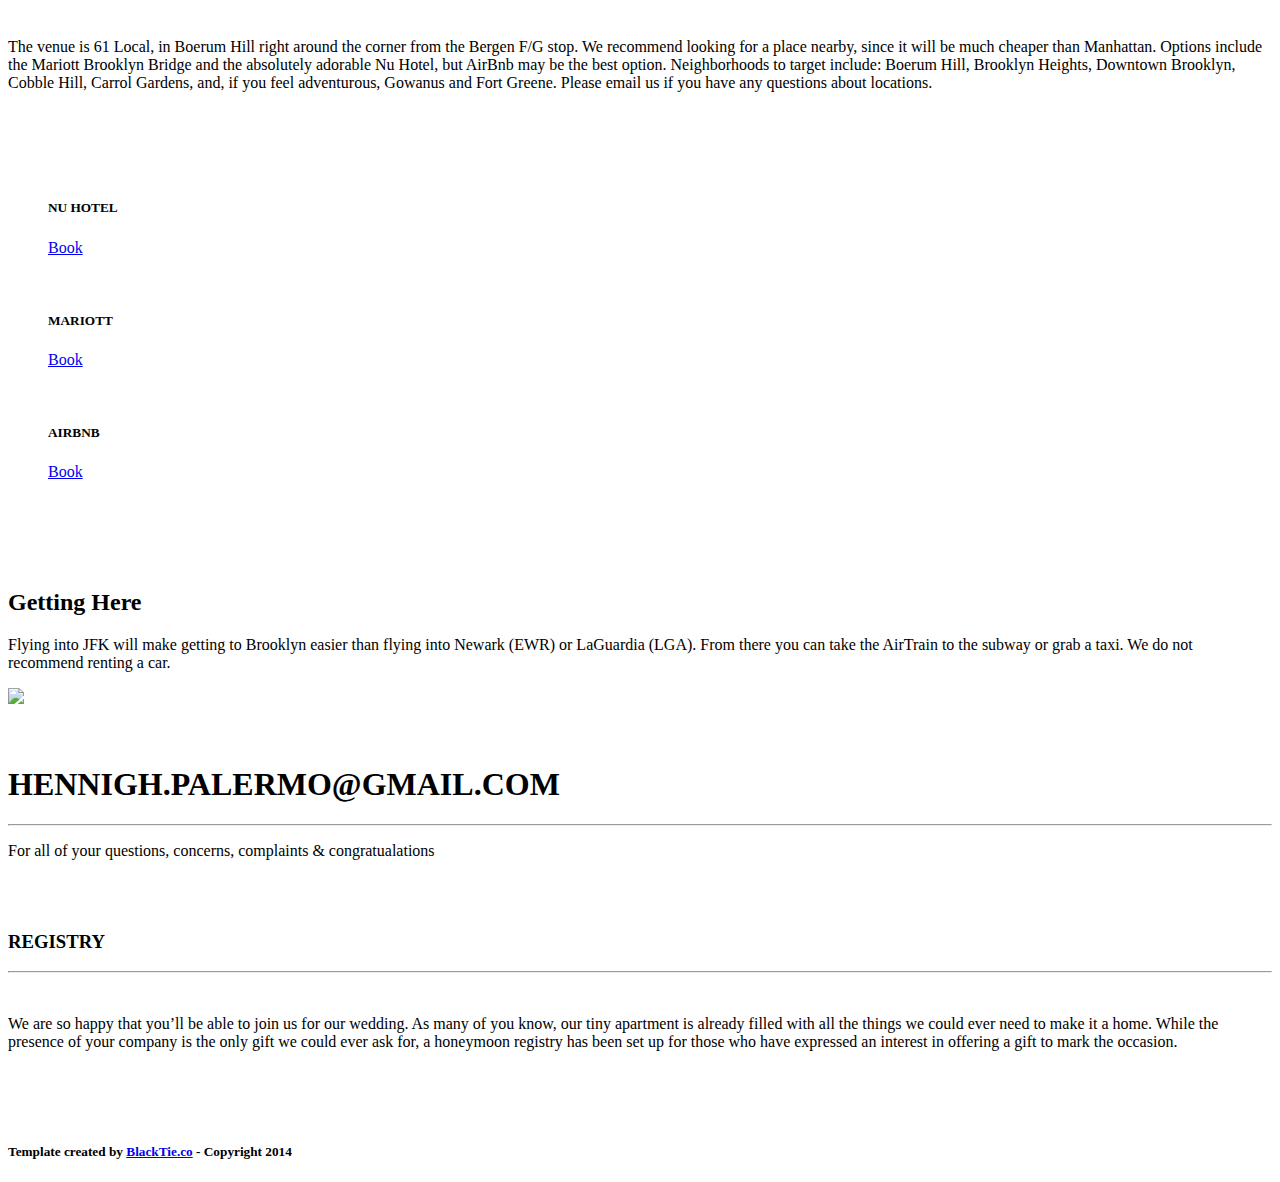
==== commit 7b33be5d: "Fixing image link" ====
--- a/index.html
+++ b/index.html
@@ -41,6 +41,10 @@
       <div class="container">
         <div class="navbar-header">
           <button type="button" class="navbar-toggle" data-toggle="collapse" data-target=".navbar-collapse">
+          	<img class="img-responsive inline" src="assets/img/flags.png" align="">
+          	 </button>
+            	<img class="img-responsive inline" src="assets/img/flags.png" align=""></a>
+          <a class="navbar-brand hidden-xs hidden-sm" href="#top">		
           	<img class="img-responsive inline" src="assets/img/flags.png" align="">
               <a class="navbar-brand hidden-xs hidden-sm" href="#top">
           	<img class="img-responsive inline" src="assets/img/flags.png" align=""></a>
@@ -387,15 +391,17 @@
 				<div class="col-lg-offset-2 col-lg-8">
 					<p>We are so happy that you’ll be able to join us for our wedding. As many of you know, our tiny apartment is already filled with all the things we could ever need to make it a home. While the presence of your company is the only gift we could ever ask for, a honeymoon registry has been set up for those who have expressed an interest in offering a gift to mark the occasion.
 					</p>
-				</div><!-- col-lg -->
-			</div><!-- row -->
+				</div>
+				<!-- col-lg -->
+			</div>
+			<!-- row -->
 			<br>
 		</div>
 		
 
 		<!-- ==== RSVP ==== -->
 		<!-- <div class="container" id="rsvp" name="rsvp"> -->
-			<div class="row">
+			<!-- <div class="row">
 			<br>
 				<h1 class="centered">RSVP</h1>
 				<hr>
@@ -406,9 +412,10 @@
 					<p>Please let us know if you can come and if you'd like to give a toast: the floor will be open to all.</p> 
 					<p>Can't wait!</p>
 					</p>
-				</div><!-- col -->
-				
-				<div class="col-lg-6 col-lg-offset-1">
+				</div> -->
+				<!-- col -->
+				
+<!-- 				<div class="col-lg-6 col-lg-offset-1">
 						<form class="form-horizontal" role="form">
 						  <div class="form-group">
 						    <label for="inputNames" class="col-lg-4 control-label"></label>
@@ -470,11 +477,14 @@
 						      <button type="submit" class="btn btn-success">Send</button>
 						    </div>
 						  </div>
-					   </form><!-- form -->
-				</div><!-- col -->
-				
-
-			</div><!-- row -->
+					   </form>
+ -->					   <!-- form -->
+				<!-- </div> -->
+				<!-- col -->
+				
+
+			<!-- </div> -->
+			<!-- row -->
 		
 		<!--</div>-->
 		<!-- container -->
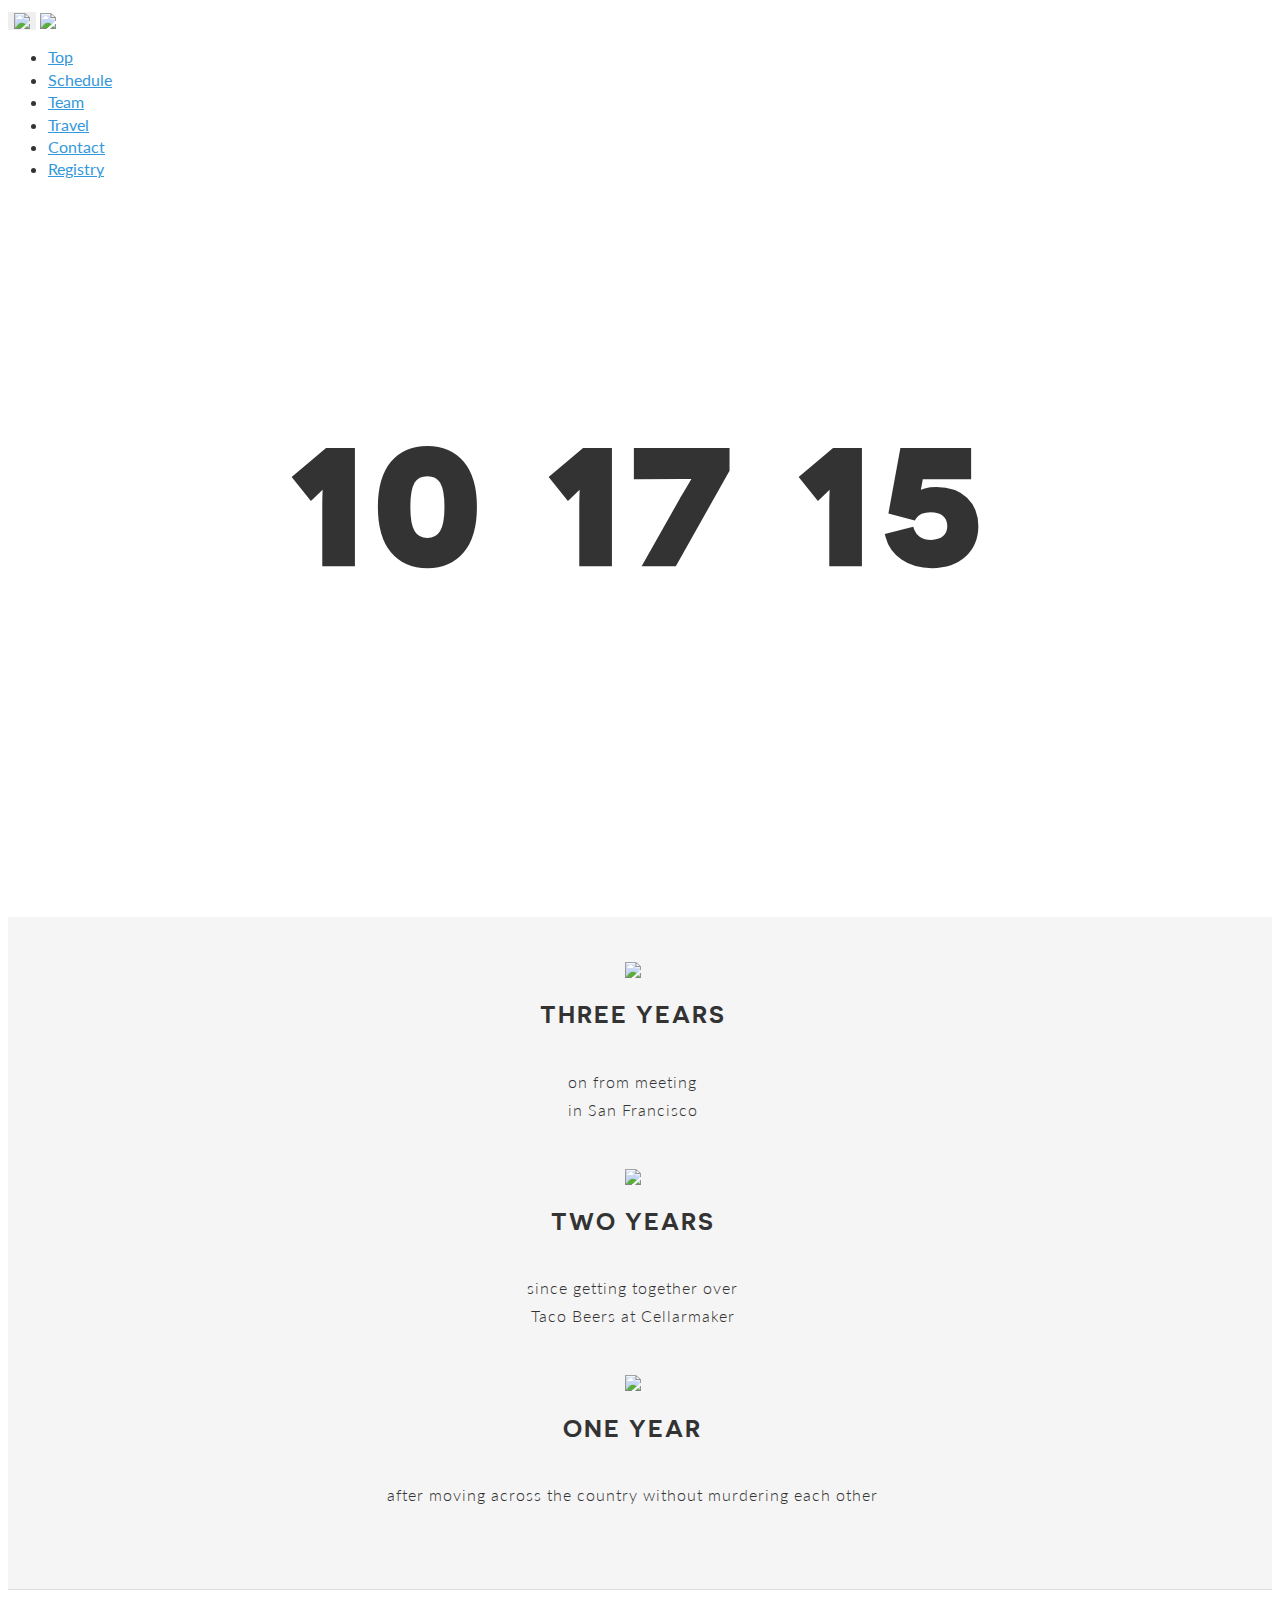
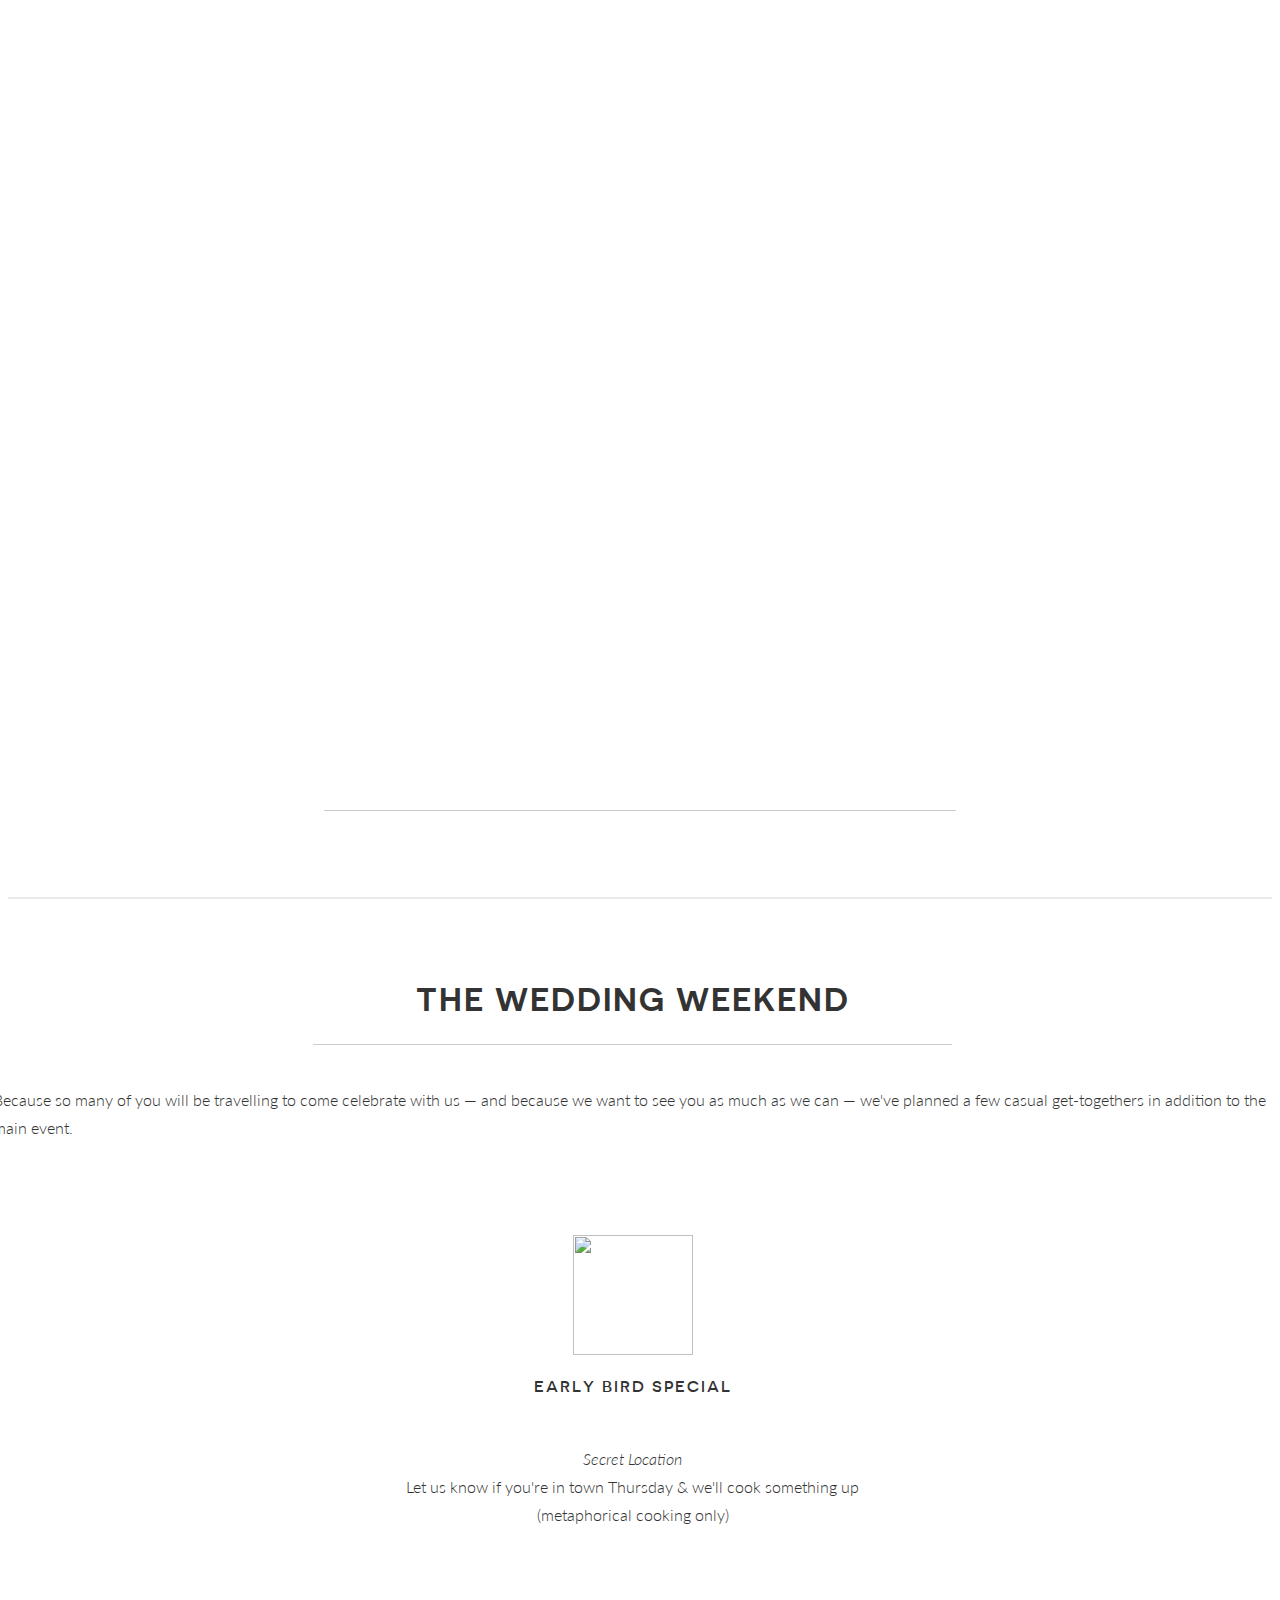
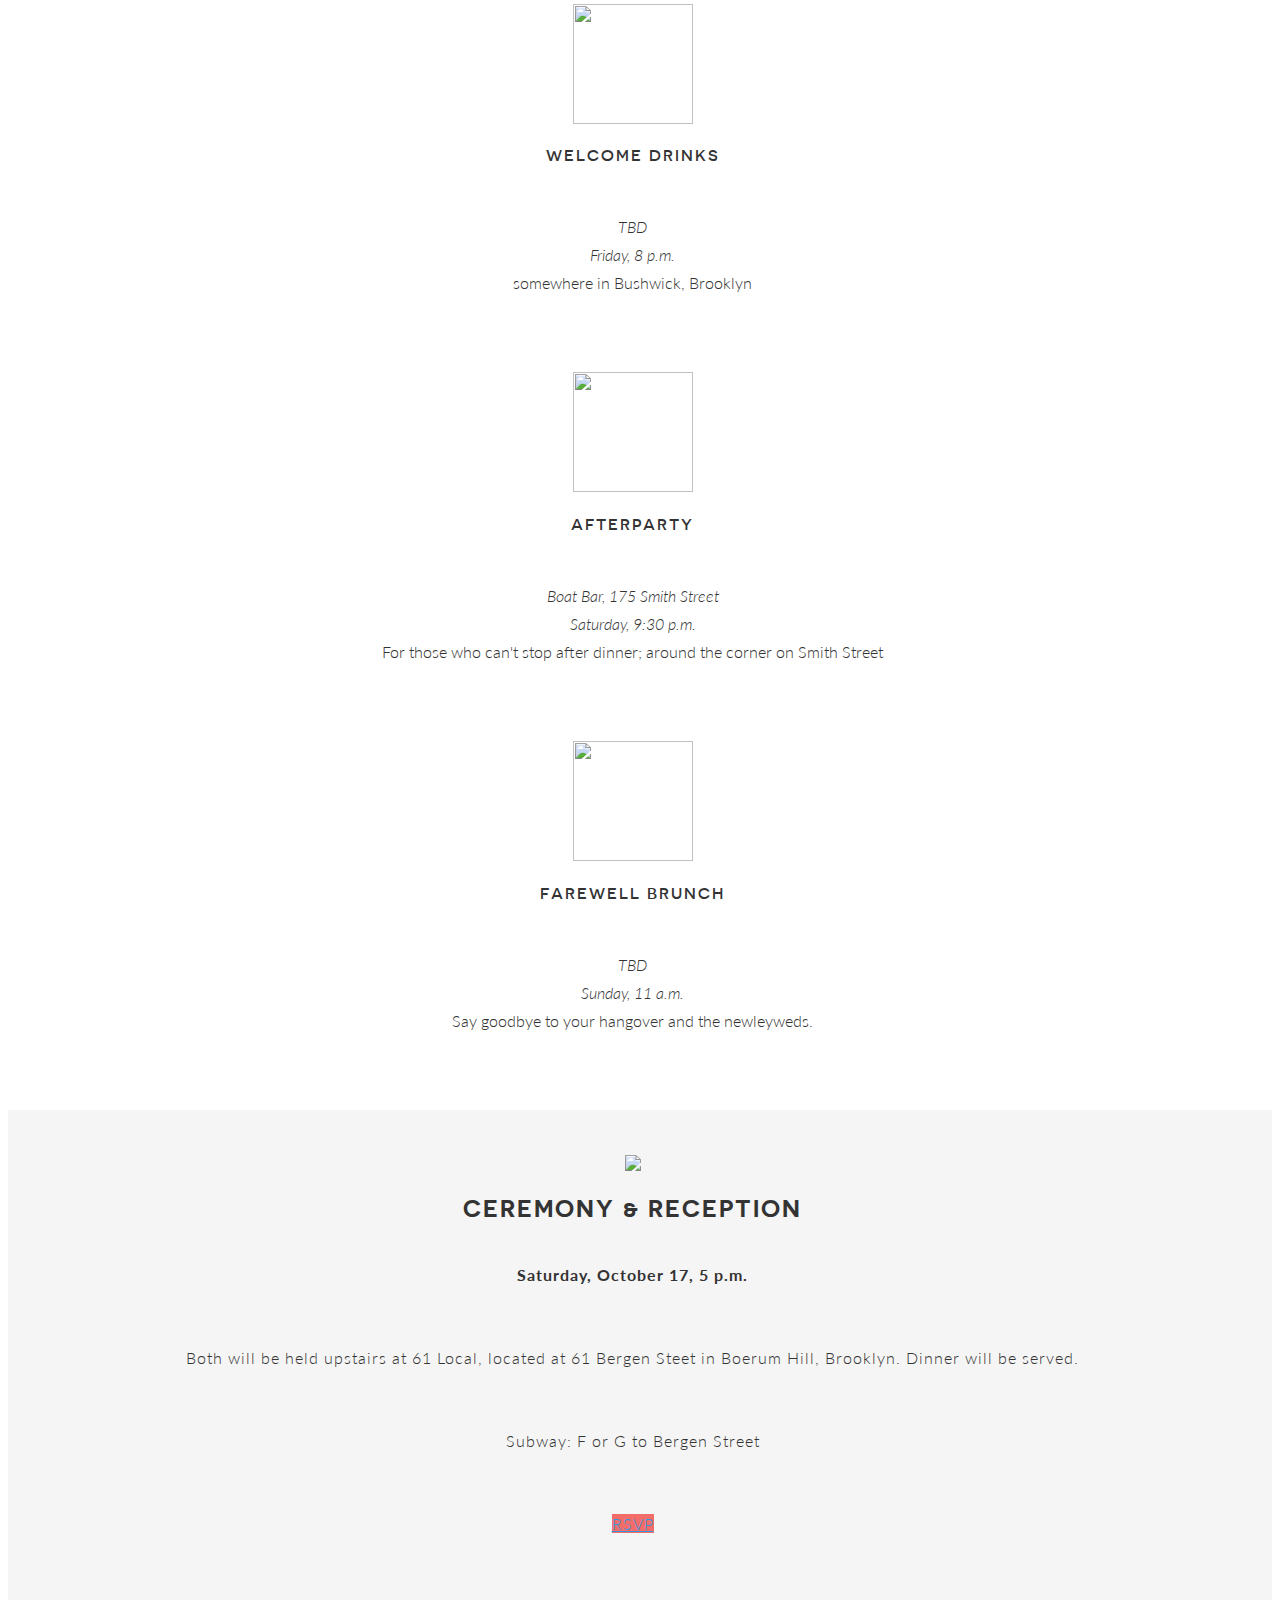
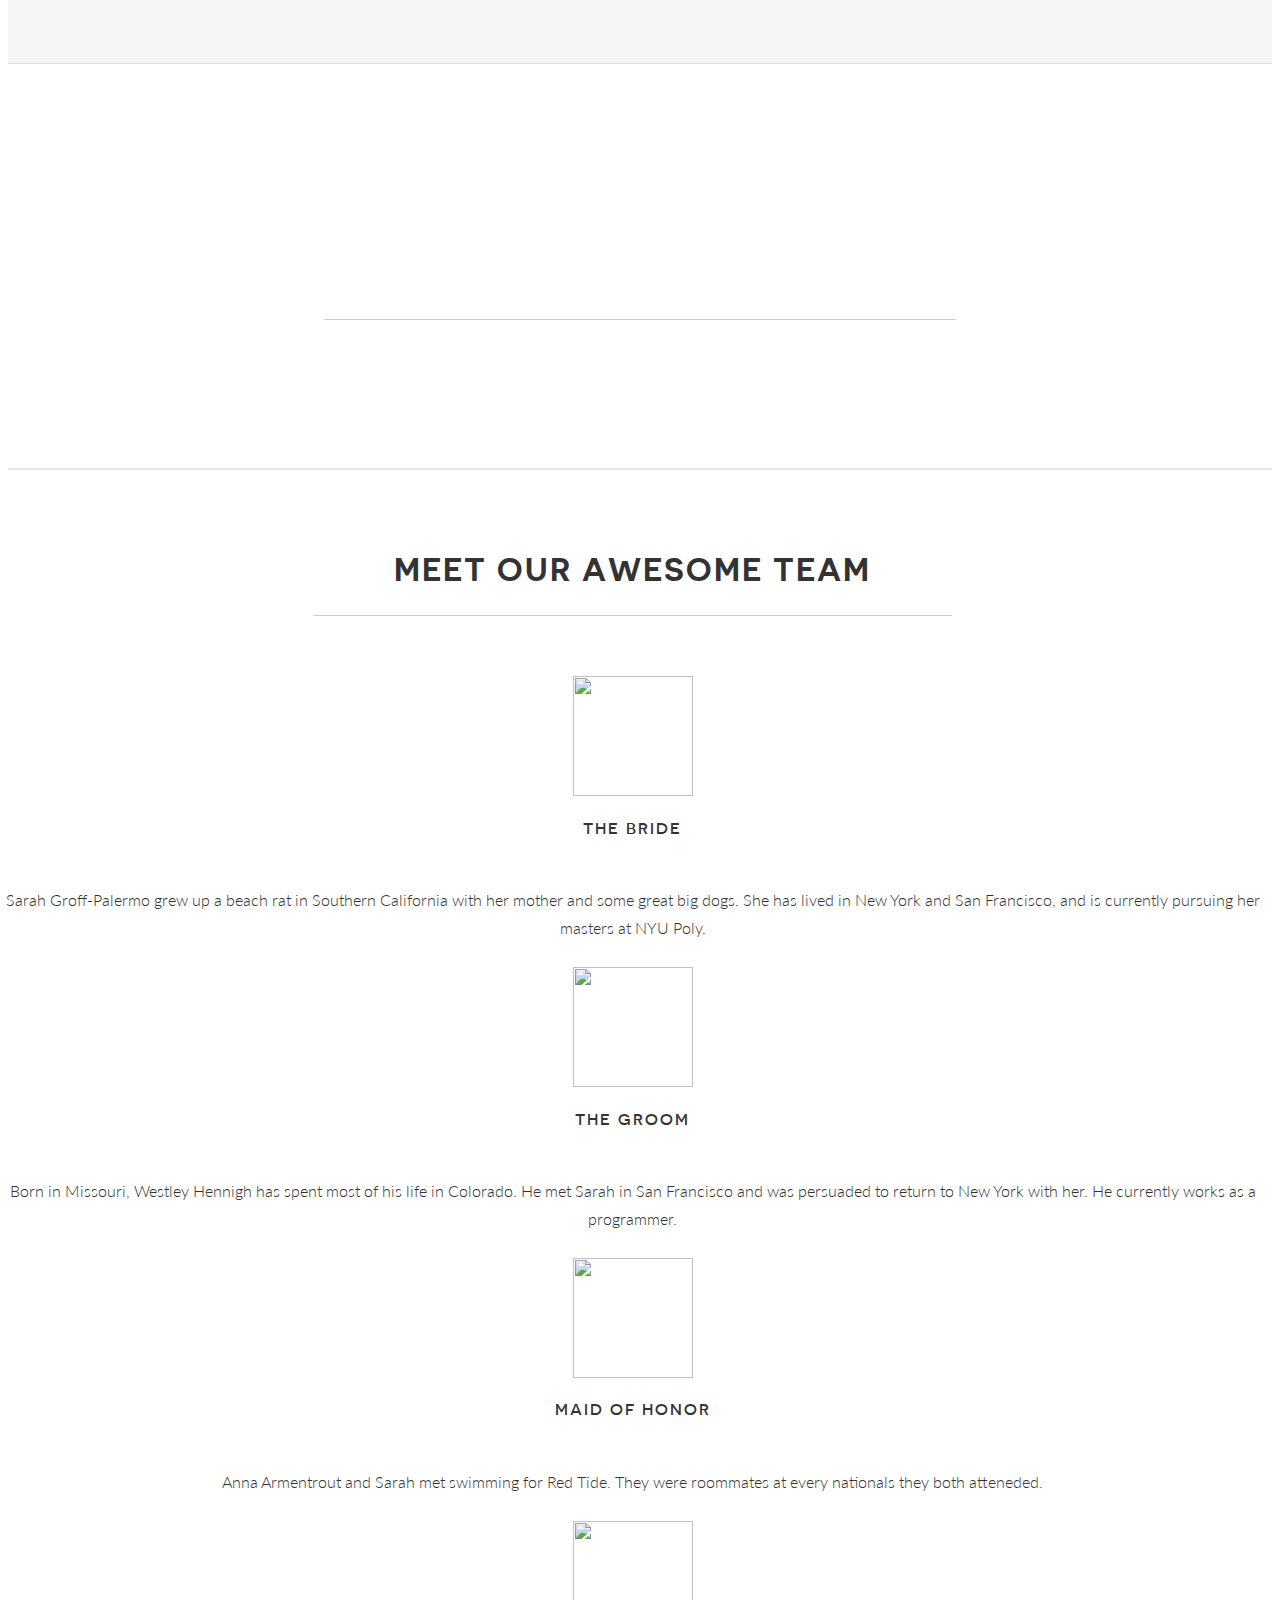
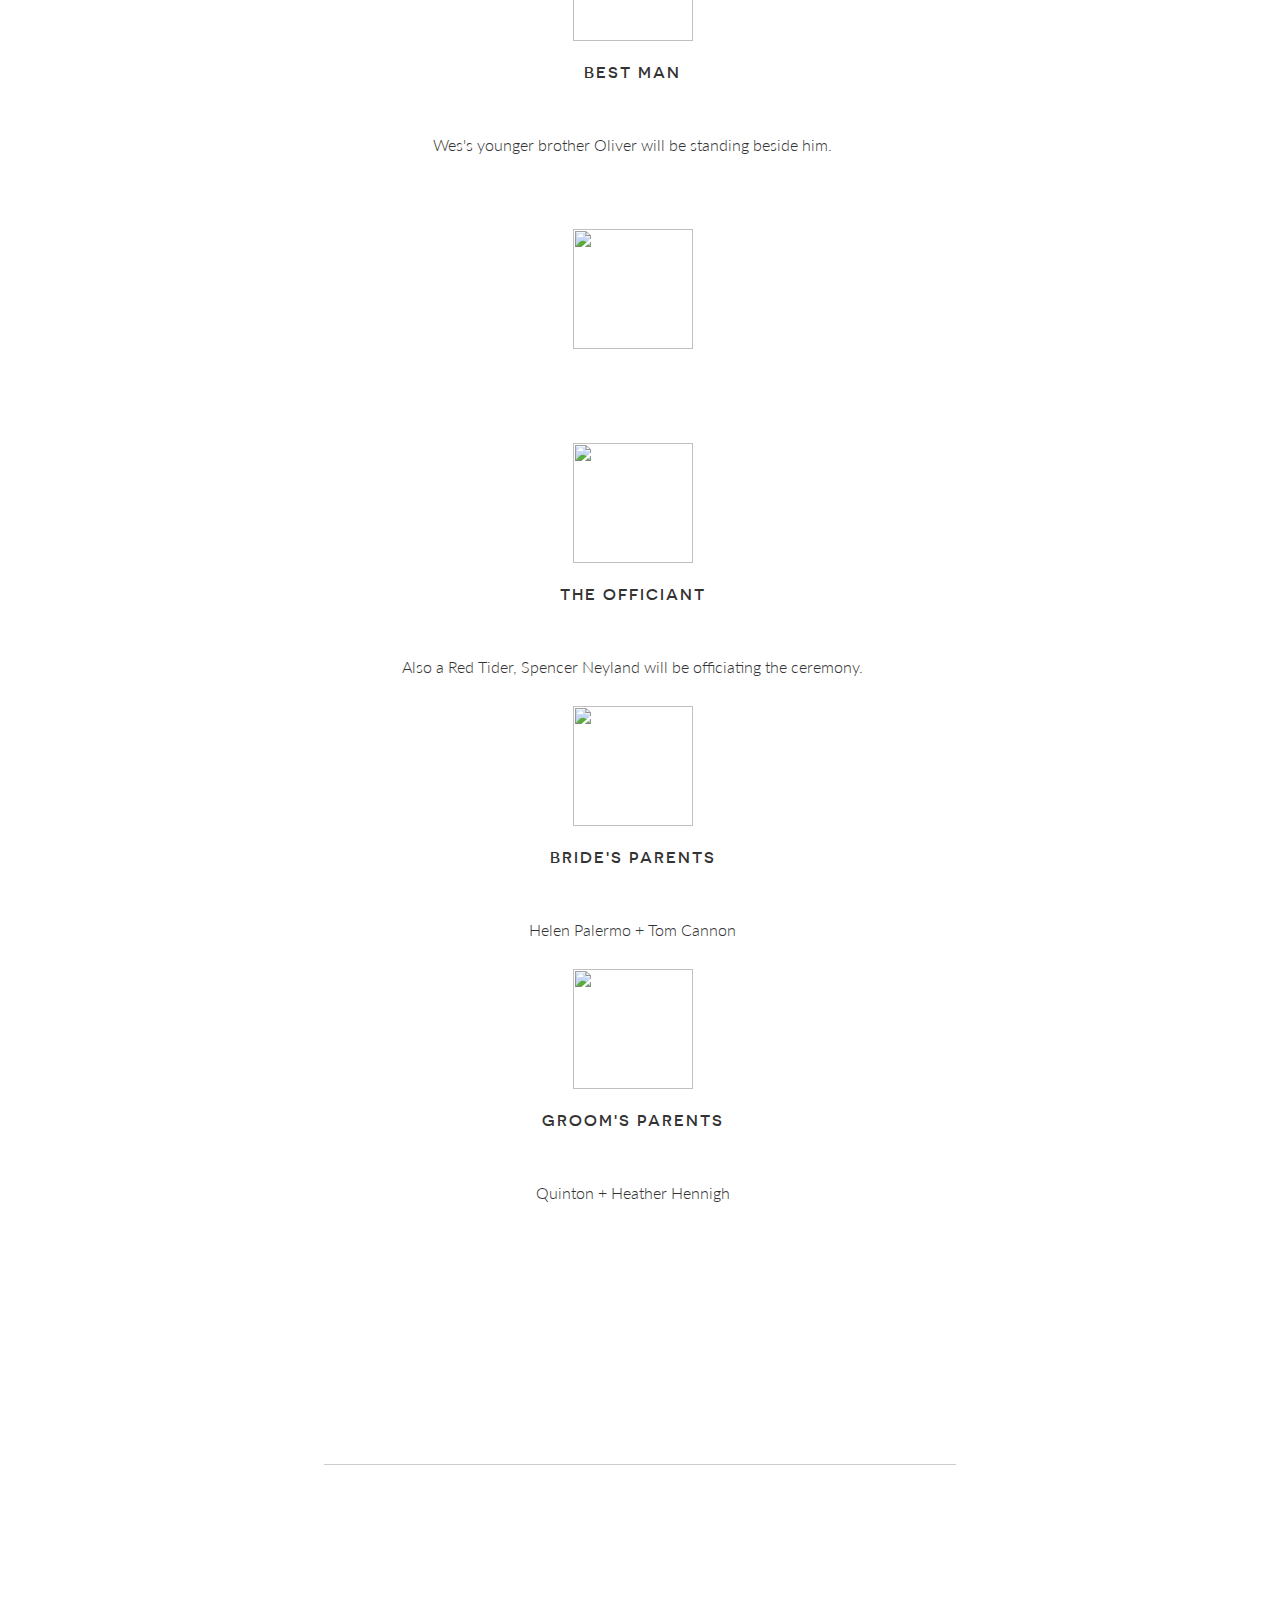
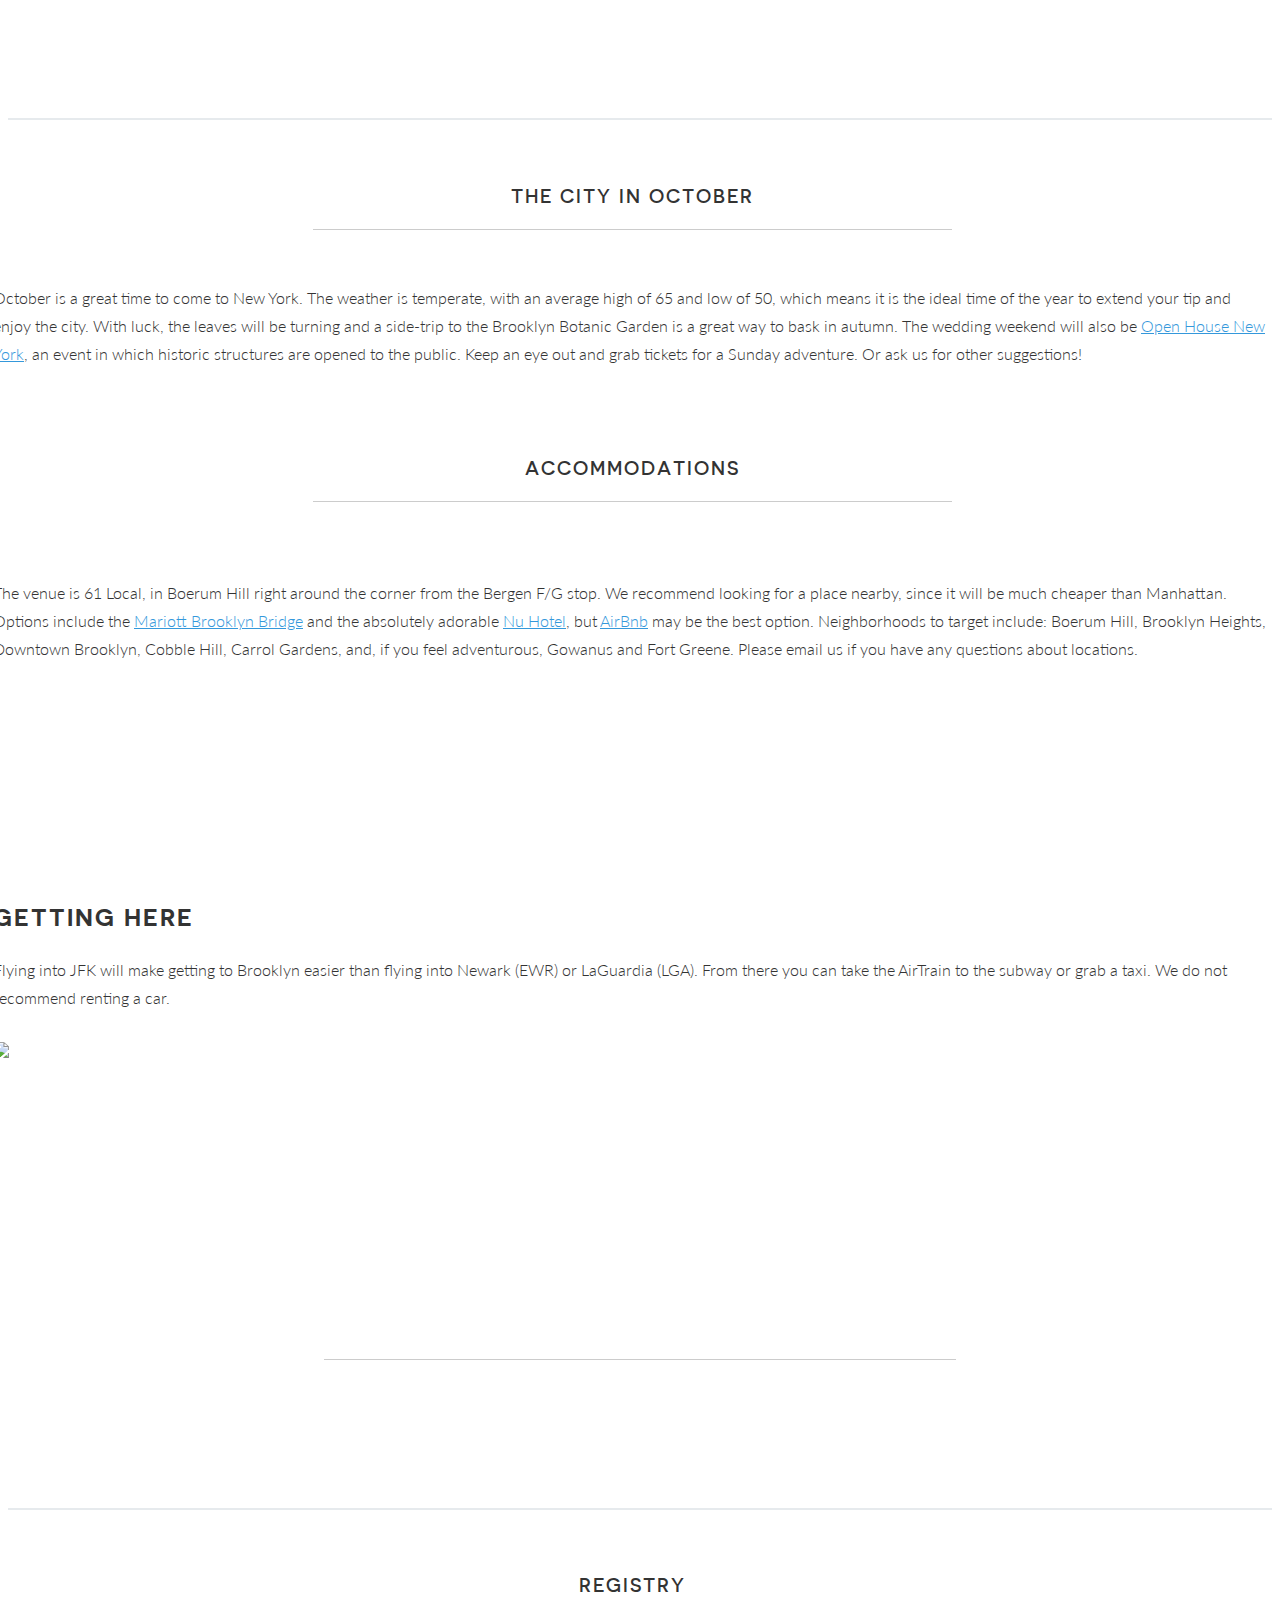
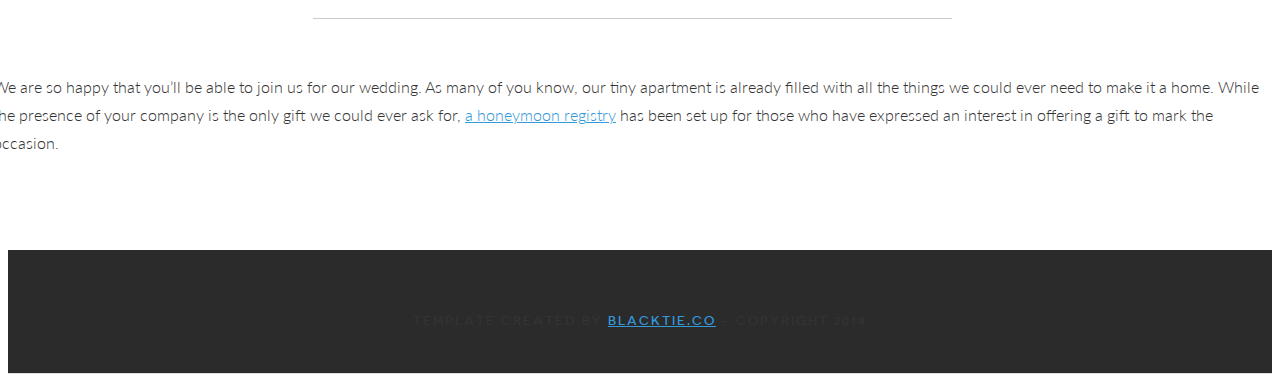
==== commit 5963eab8: "Links & returning icomoon" ====
--- a/index.html
+++ b/index.html
@@ -42,11 +42,8 @@
         <div class="navbar-header">
           <button type="button" class="navbar-toggle" data-toggle="collapse" data-target=".navbar-collapse">
           	<img class="img-responsive inline" src="assets/img/flags.png" align="">
-          	 </button>
-            	<img class="img-responsive inline" src="assets/img/flags.png" align=""></a>
+      	  </button>
           <a class="navbar-brand hidden-xs hidden-sm" href="#top">		
-          	<img class="img-responsive inline" src="assets/img/flags.png" align="">
-              <a class="navbar-brand hidden-xs hidden-sm" href="#top">
           	<img class="img-responsive inline" src="assets/img/flags.png" align=""></a>
         </div>
         <div class="navbar-collapse collapse">
@@ -294,7 +291,7 @@
 					<br>
 					<br>
 					<div class="col-lg-offset-2 col-lg-8">
-						<p>The venue is 61 Local, in Boerum Hill right around the corner from the Bergen F/G stop. We recommend looking for a place nearby, since it will be much cheaper than Manhattan. Options include the Mariott Brooklyn Bridge and the absolutely adorable Nu Hotel, but AirBnb may be the best option. Neighborhoods to target include: Boerum Hill, Brooklyn Heights, Downtown Brooklyn, Cobble Hill, Carrol Gardens, and, if you feel adventurous, Gowanus and Fort Greene. Please email us if you have any questions about locations.
+						<p>The venue is 61 Local, in Boerum Hill right around the corner from the Bergen F/G stop. We recommend looking for a place nearby, since it will be much cheaper than Manhattan. Options include the <a href="http://www.marriott.com/hotels/travel/nycbk-new-york-marriott-at-the-brooklyn-bridge/">Mariott Brooklyn Bridge</a> and the absolutely adorable <a href="http://nuhotelbrooklyn.com/new-york-hotel-rooms/">Nu Hotel</a>, but <a href="https://www.airbnb.com/">AirBnb</a> may be the best option. Neighborhoods to target include: Boerum Hill, Brooklyn Heights, Downtown Brooklyn, Cobble Hill, Carrol Gardens, and, if you feel adventurous, Gowanus and Fort Greene. Please email us if you have any questions about locations.
 						</p>
 					</div><!-- col-lg -->
 				</div><!-- /row -->
@@ -389,7 +386,7 @@
 				<hr>
 				<br>
 				<div class="col-lg-offset-2 col-lg-8">
-					<p>We are so happy that you’ll be able to join us for our wedding. As many of you know, our tiny apartment is already filled with all the things we could ever need to make it a home. While the presence of your company is the only gift we could ever ask for, a honeymoon registry has been set up for those who have expressed an interest in offering a gift to mark the occasion.
+					<p>We are so happy that you’ll be able to join us for our wedding. As many of you know, our tiny apartment is already filled with all the things we could ever need to make it a home. While the presence of your company is the only gift we could ever ask for, <a href="http://www.honeyfund.com/wedding/hennighpalermo">a honeymoon registry</a> has been set up for those who have expressed an interest in offering a gift to mark the occasion.
 					</p>
 				</div>
 				<!-- col-lg -->
--- a/assets/css/main.css
+++ b/assets/css/main.css
@@ -0,0 +1,730 @@
+/*
+ * Author: Carlos Alvarez
+ * URL: http://Alvarez.is
+ *
+ * Project Name: SHIELD - Free Bootstrap 3 Theme
+ * Version: 1.0
+ * Date: 02-11-2013
+ * URL: http://blacktie.co/
+ */
+
+/* ==========================================================================
+   Webfonts
+   ========================================================================== */
+
+@import url("//hello.myfonts.net/count/2e98b3");
+
+@font-face { 
+    font-family: 'Novecentosanswide-DemiBold';
+    src: url('../fonts/webfonts/2E98B3_0_0.eot');
+    src: url('../fonts/webfonts/2E98B3_0_0.eot?#iefix') format('embedded-opentype');
+}
+
+@font-face {
+    font-family: 'Novecentosanswide-DemiBold';
+    src:url('[data-uri]') format('woff2'),url('[data-uri]') format('woff'),url('[data-uri]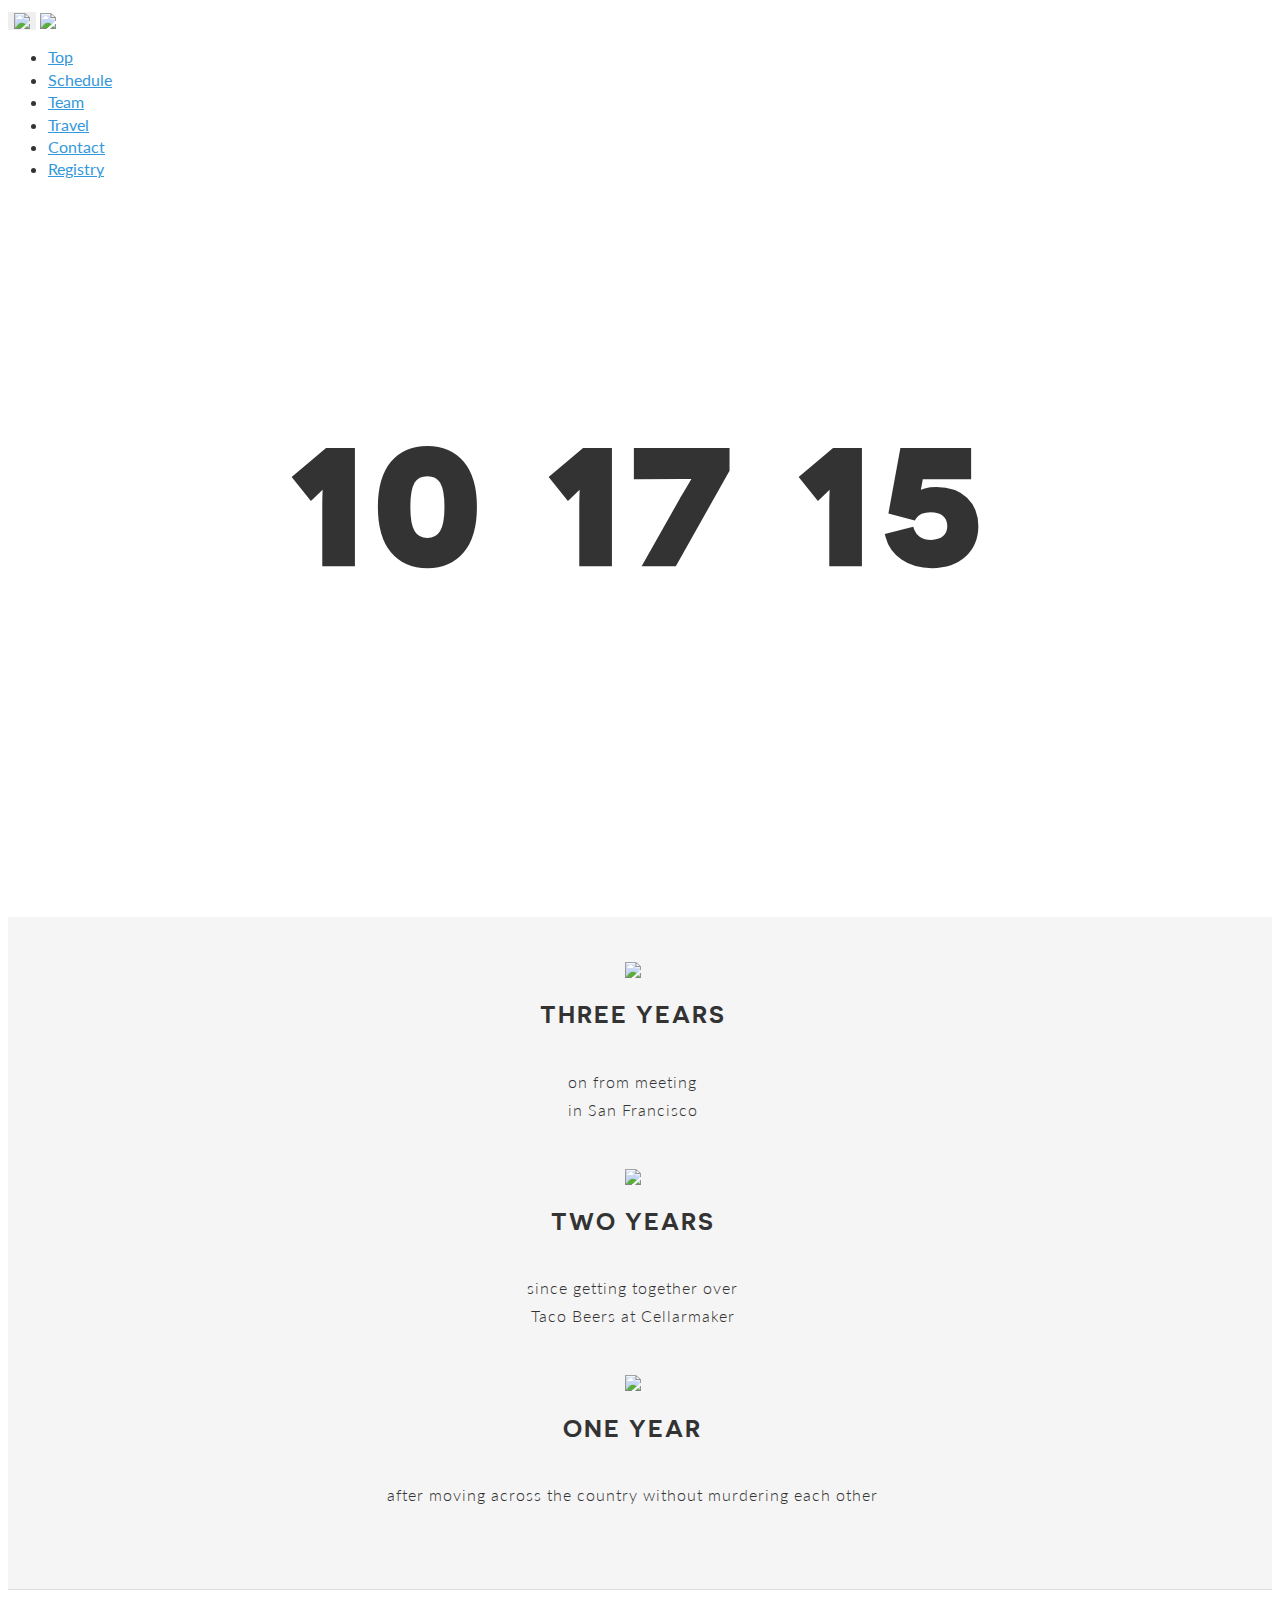
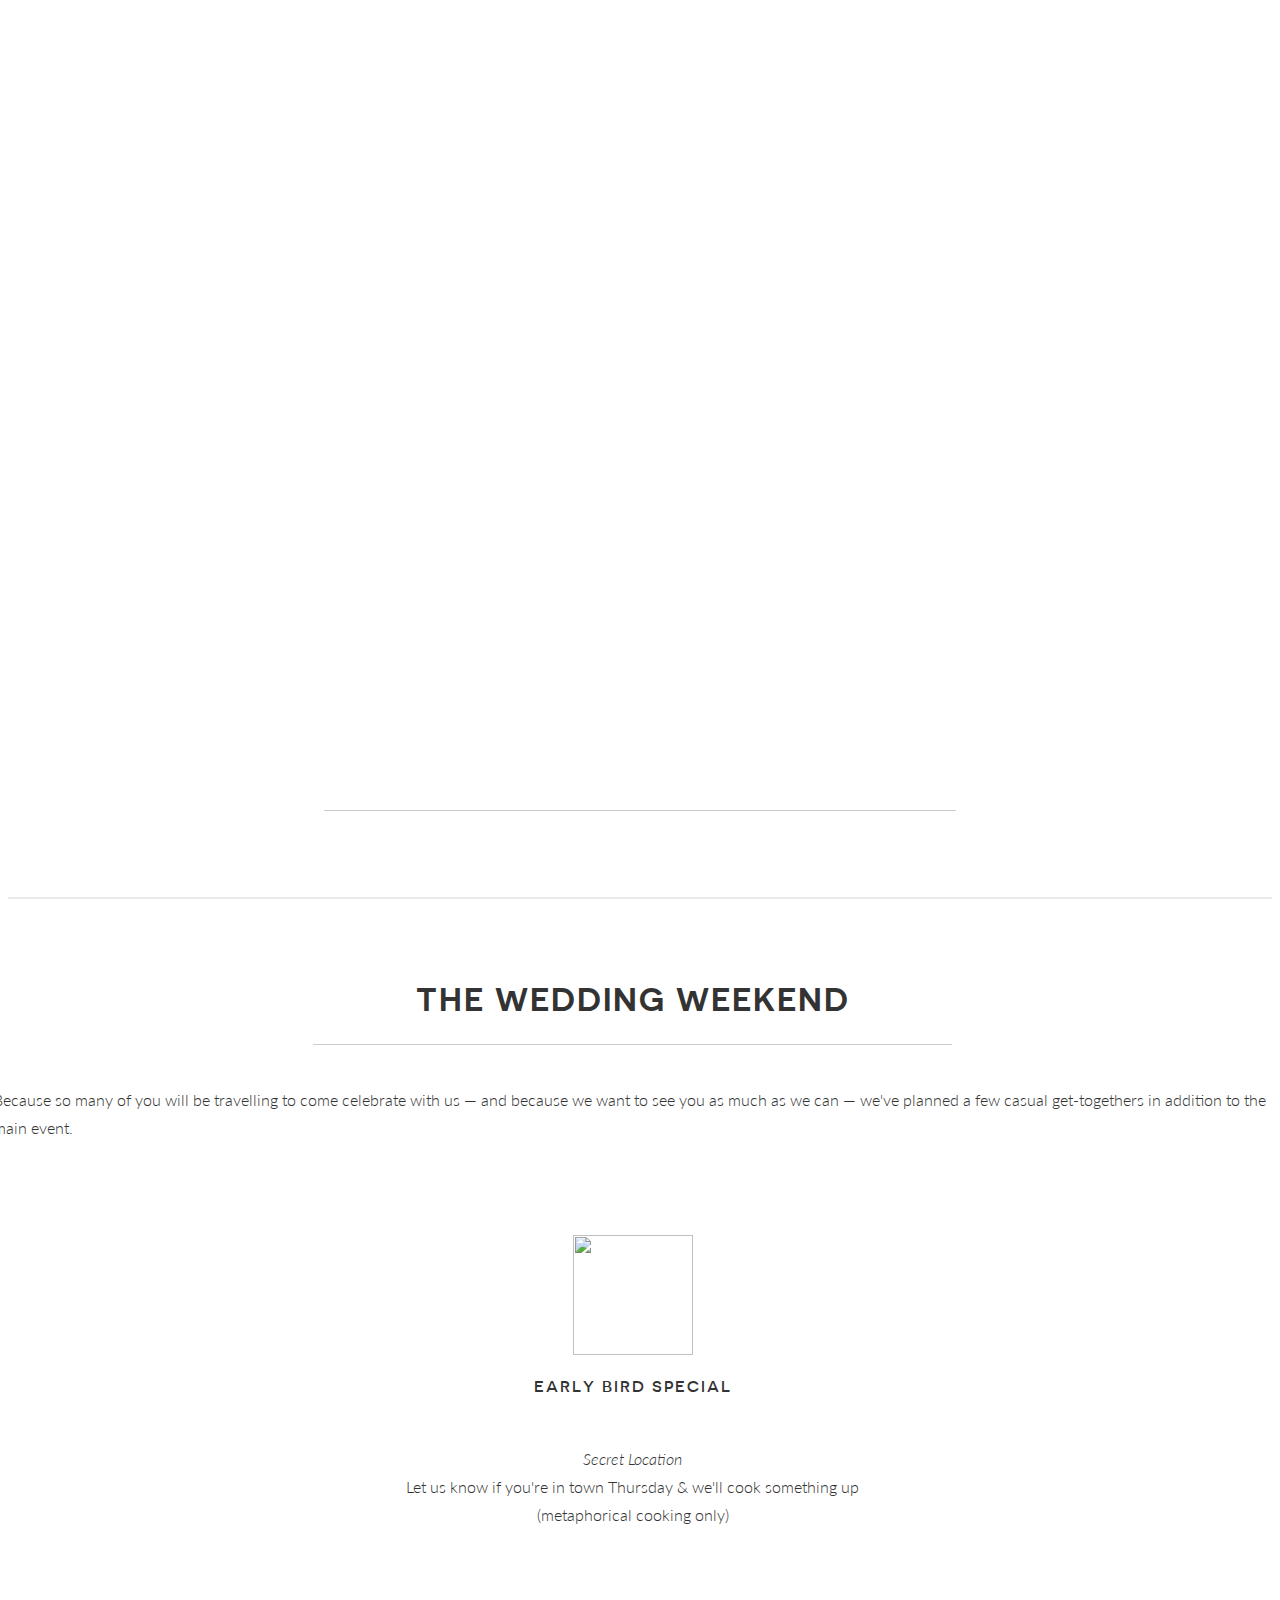
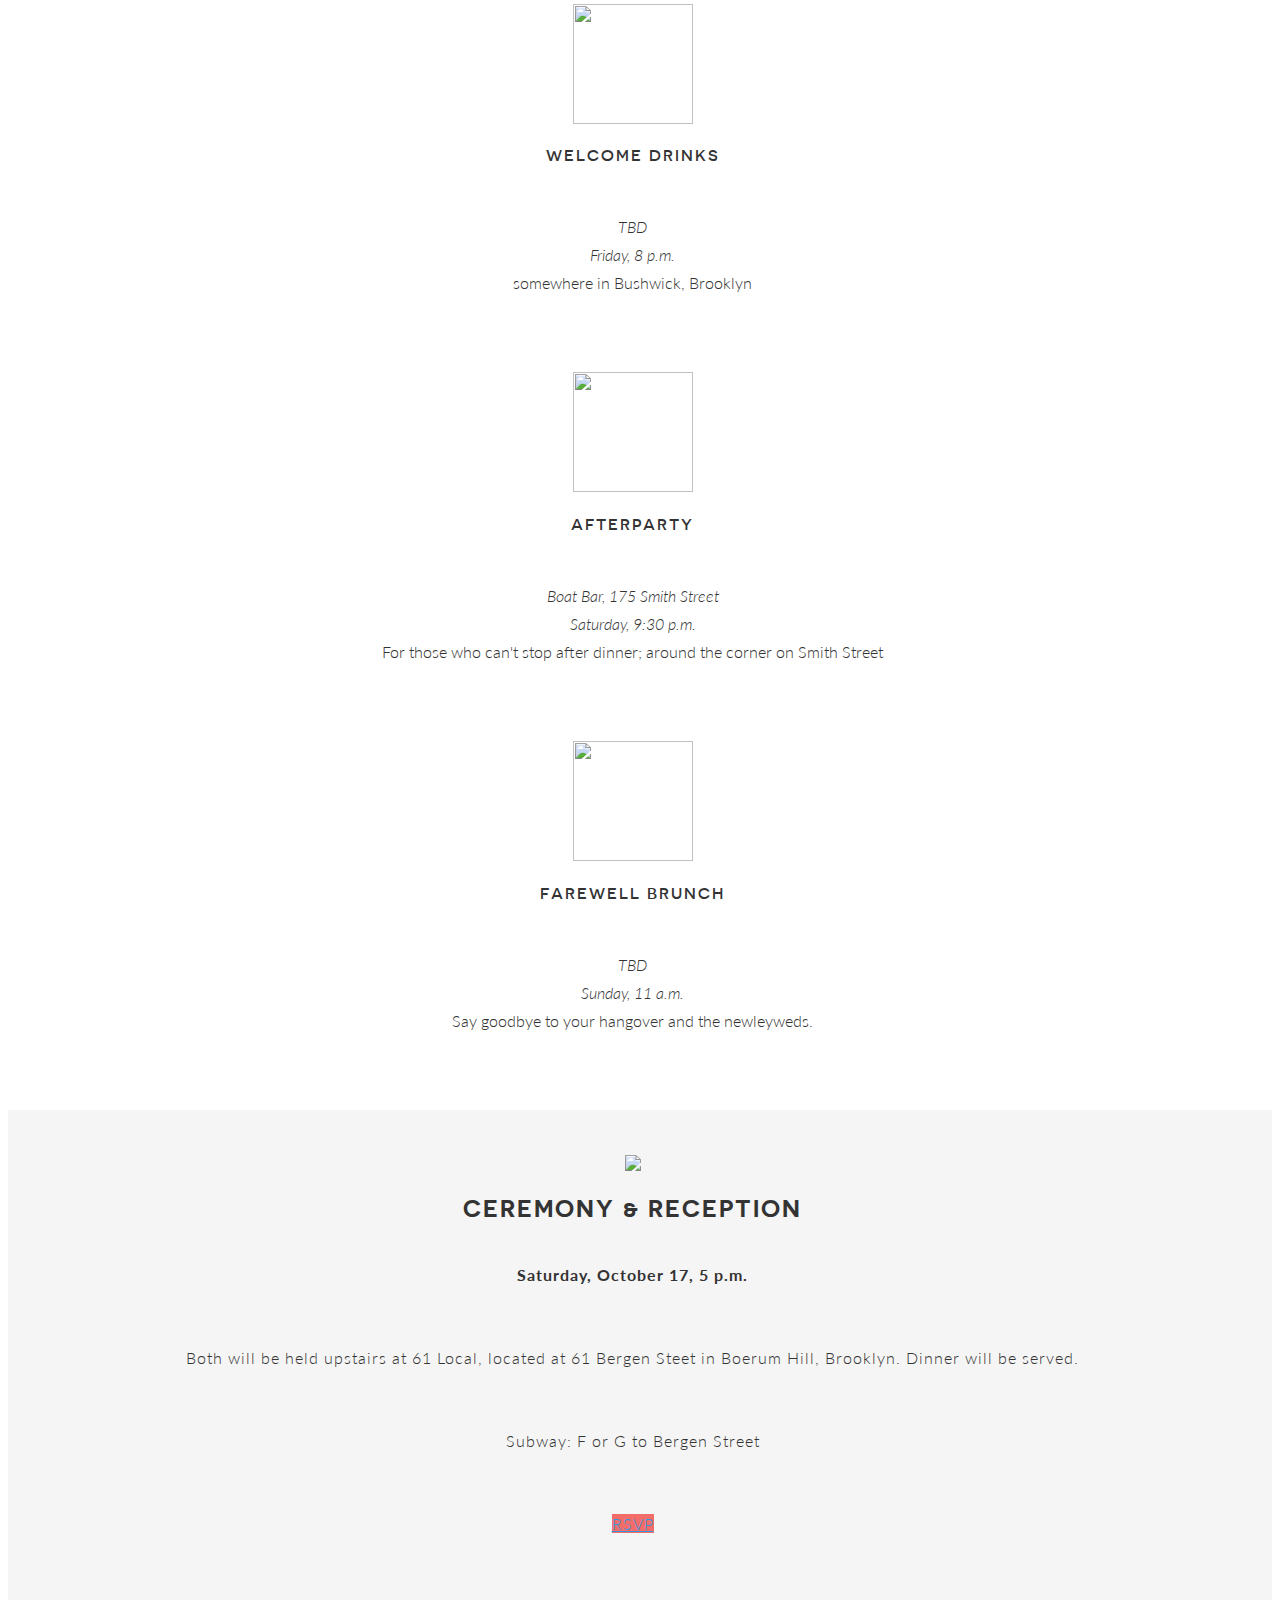
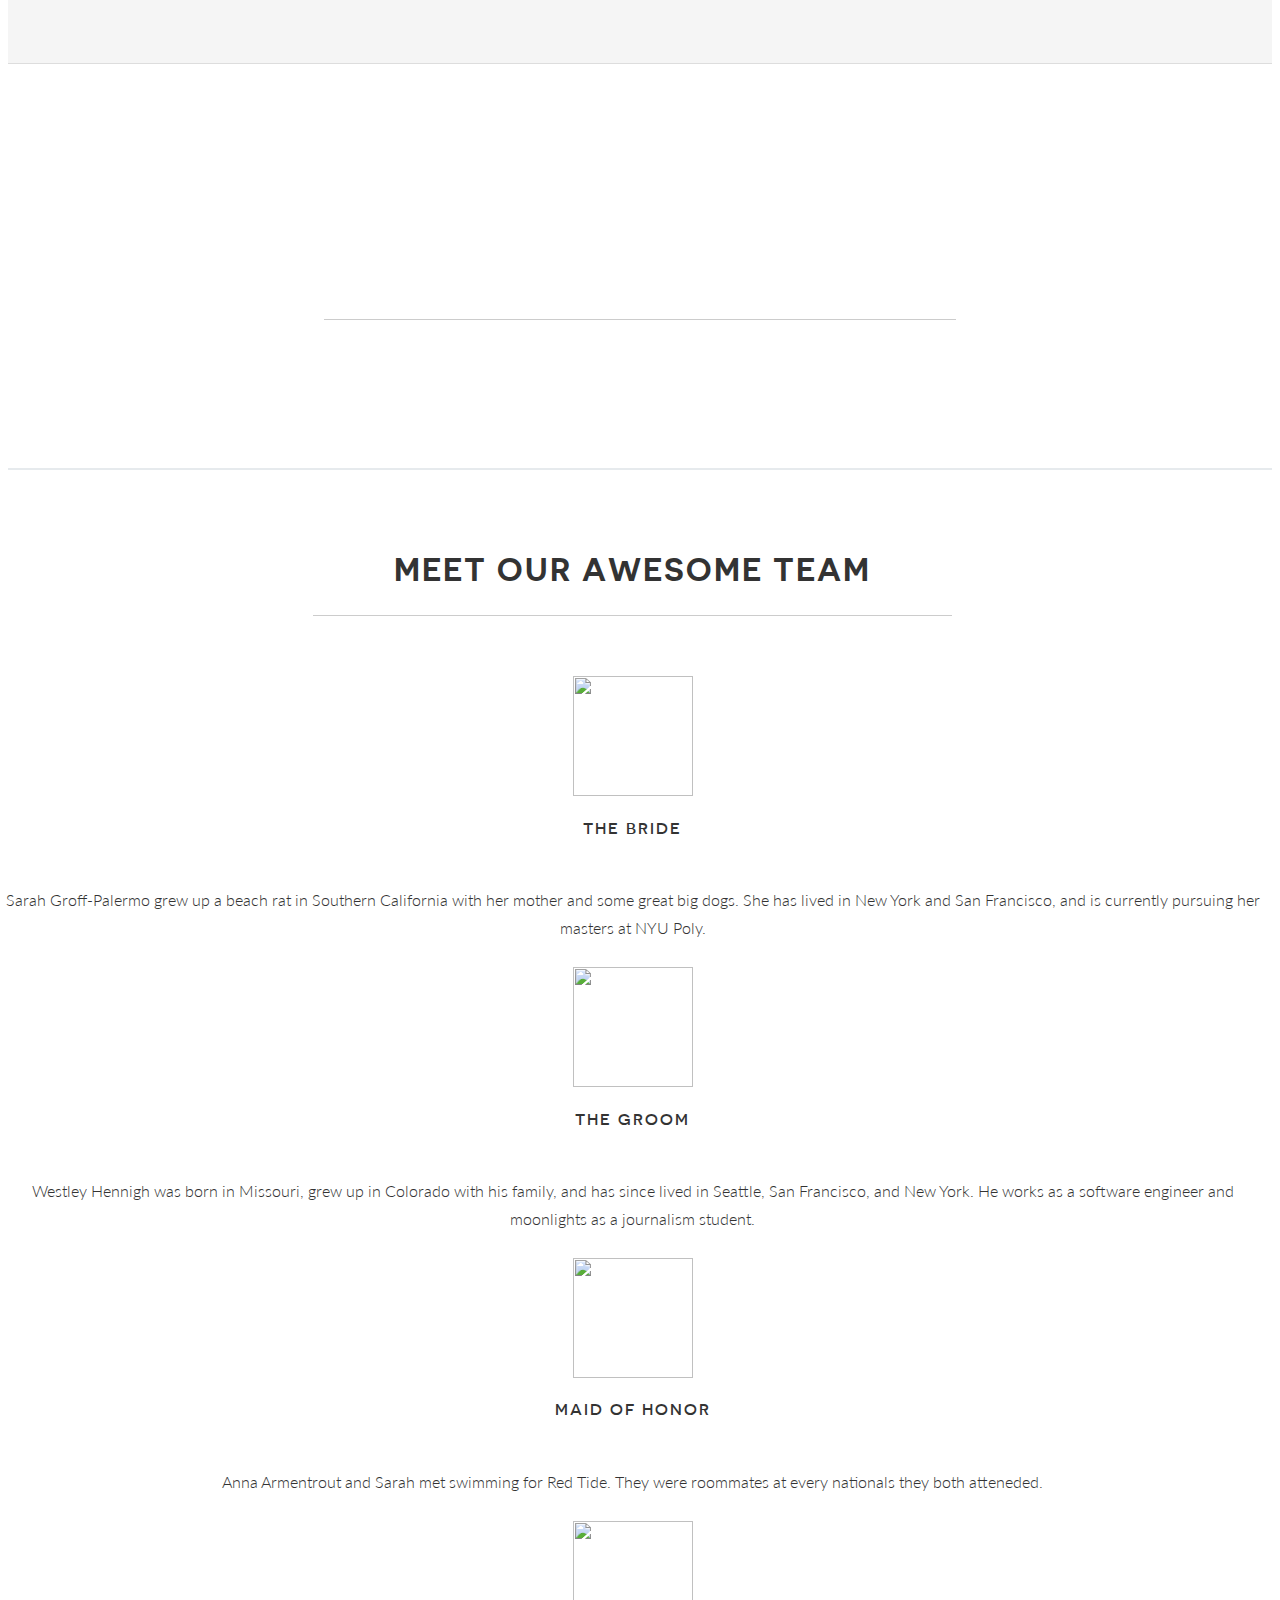
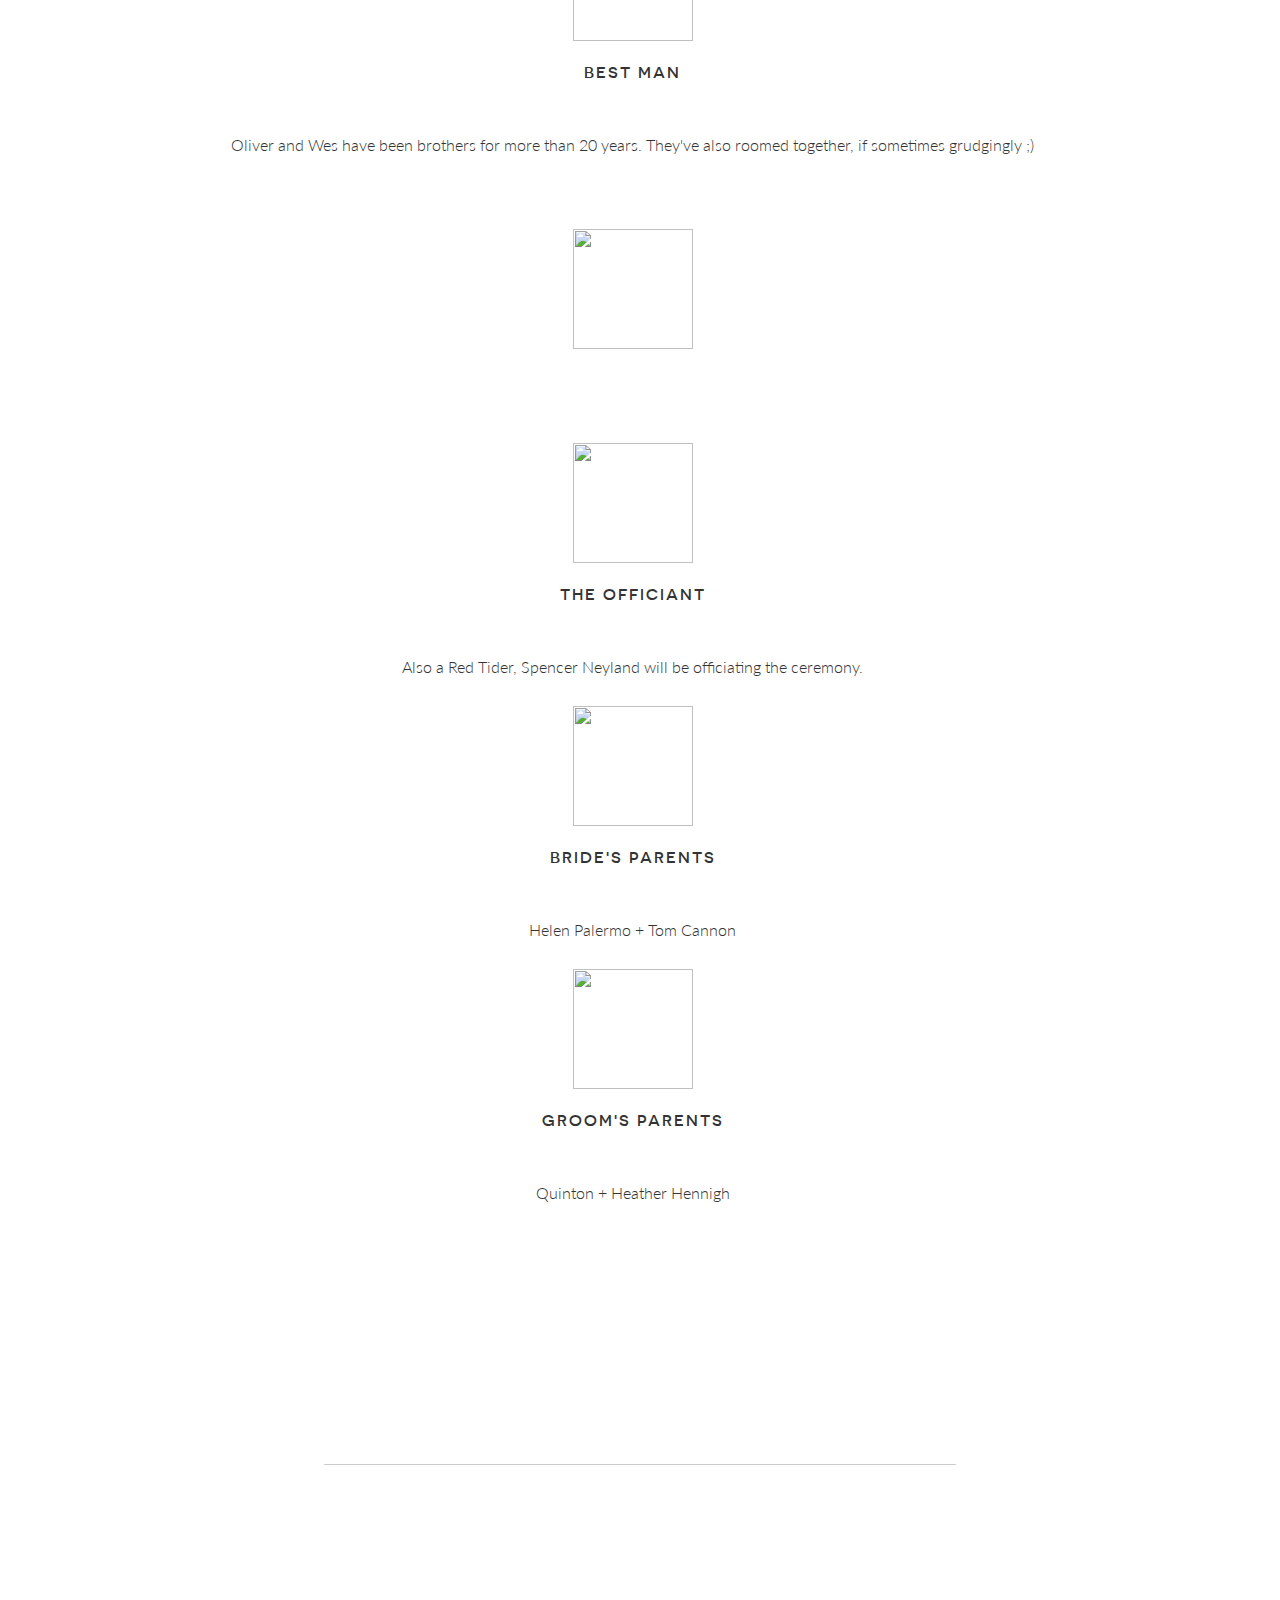
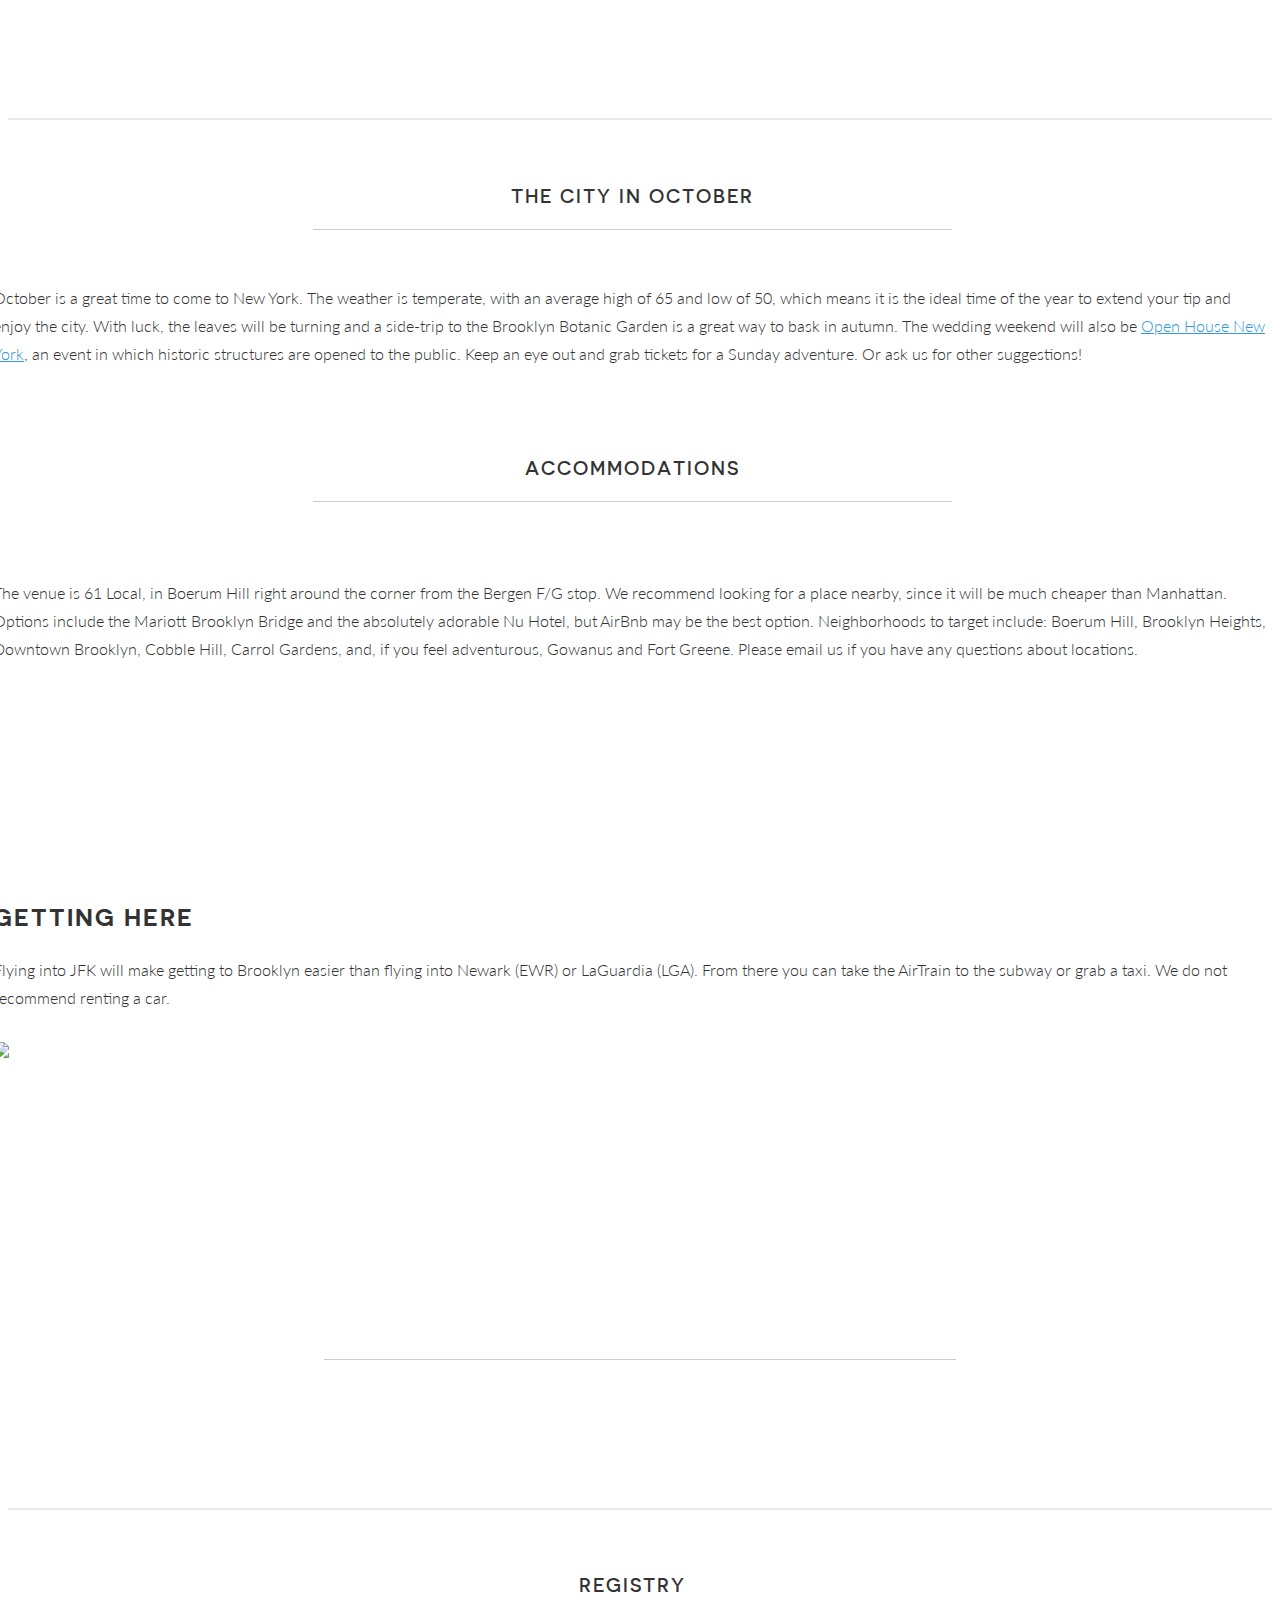
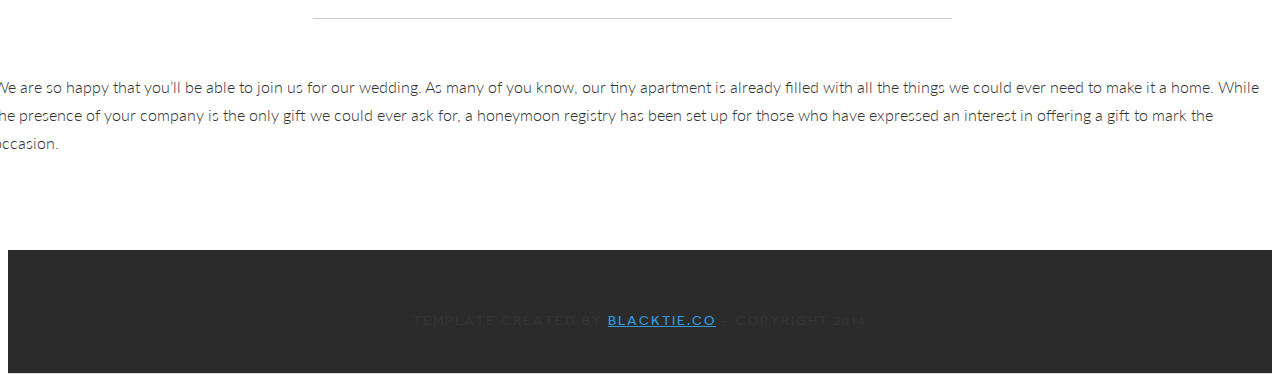
==== commit ad579ee6: "team description tweaks" ====
--- a/index.html
+++ b/index.html
@@ -205,7 +205,7 @@
 					<img class="img img-circle" src="assets/img/team/groom.png" height="120px" width="120px" alt="">
 					<br>
 					<h4><b>THE GROOM</b></h4>
-					<p>Born in Missouri, Westley Hennigh has spent most of his life in Colorado. He met Sarah in San Francisco and was persuaded to return to New York with her. He currently works as a programmer.</p>
+					<p>Westley Hennigh was born in Missouri, grew up in Colorado with his family, and has since lived in Seattle, San Francisco, and New York. He works as a software engineer and moonlights as a journalism student.</p>
 				</div><!-- col-lg-3 -->
 				
 				<div class="col-lg-3 centered">
@@ -219,7 +219,7 @@
 					<img class="img img-circle" src="assets/img/team/best.png" height="120px" width="120px" alt="">
 					<br>
 					<h4><b>BEST MAN</b></h4>
-					<p>Wes's younger brother Oliver will be standing beside him.</p>
+					<p>Oliver and Wes have been brothers for more than 20 years. They've also roomed together, if sometimes grudgingly ;)</p>
 				</div><!-- col-lg-3 -->
 				
 			</div><!-- row -->
@@ -291,7 +291,7 @@
 					<br>
 					<br>
 					<div class="col-lg-offset-2 col-lg-8">
-						<p>The venue is 61 Local, in Boerum Hill right around the corner from the Bergen F/G stop. We recommend looking for a place nearby, since it will be much cheaper than Manhattan. Options include the <a href="http://www.marriott.com/hotels/travel/nycbk-new-york-marriott-at-the-brooklyn-bridge/">Mariott Brooklyn Bridge</a> and the absolutely adorable <a href="http://nuhotelbrooklyn.com/new-york-hotel-rooms/">Nu Hotel</a>, but <a href="https://www.airbnb.com/">AirBnb</a> may be the best option. Neighborhoods to target include: Boerum Hill, Brooklyn Heights, Downtown Brooklyn, Cobble Hill, Carrol Gardens, and, if you feel adventurous, Gowanus and Fort Greene. Please email us if you have any questions about locations.
+						<p>The venue is 61 Local, in Boerum Hill right around the corner from the Bergen F/G stop. We recommend looking for a place nearby, since it will be much cheaper than Manhattan. Options include the Mariott Brooklyn Bridge and the absolutely adorable Nu Hotel, but AirBnb may be the best option. Neighborhoods to target include: Boerum Hill, Brooklyn Heights, Downtown Brooklyn, Cobble Hill, Carrol Gardens, and, if you feel adventurous, Gowanus and Fort Greene. Please email us if you have any questions about locations.
 						</p>
 					</div><!-- col-lg -->
 				</div><!-- /row -->
@@ -386,7 +386,7 @@
 				<hr>
 				<br>
 				<div class="col-lg-offset-2 col-lg-8">
-					<p>We are so happy that you’ll be able to join us for our wedding. As many of you know, our tiny apartment is already filled with all the things we could ever need to make it a home. While the presence of your company is the only gift we could ever ask for, <a href="http://www.honeyfund.com/wedding/hennighpalermo">a honeymoon registry</a> has been set up for those who have expressed an interest in offering a gift to mark the occasion.
+					<p>We are so happy that you’ll be able to join us for our wedding. As many of you know, our tiny apartment is already filled with all the things we could ever need to make it a home. While the presence of your company is the only gift we could ever ask for, a honeymoon registry has been set up for those who have expressed an interest in offering a gift to mark the occasion.
 					</p>
 				</div>
 				<!-- col-lg -->
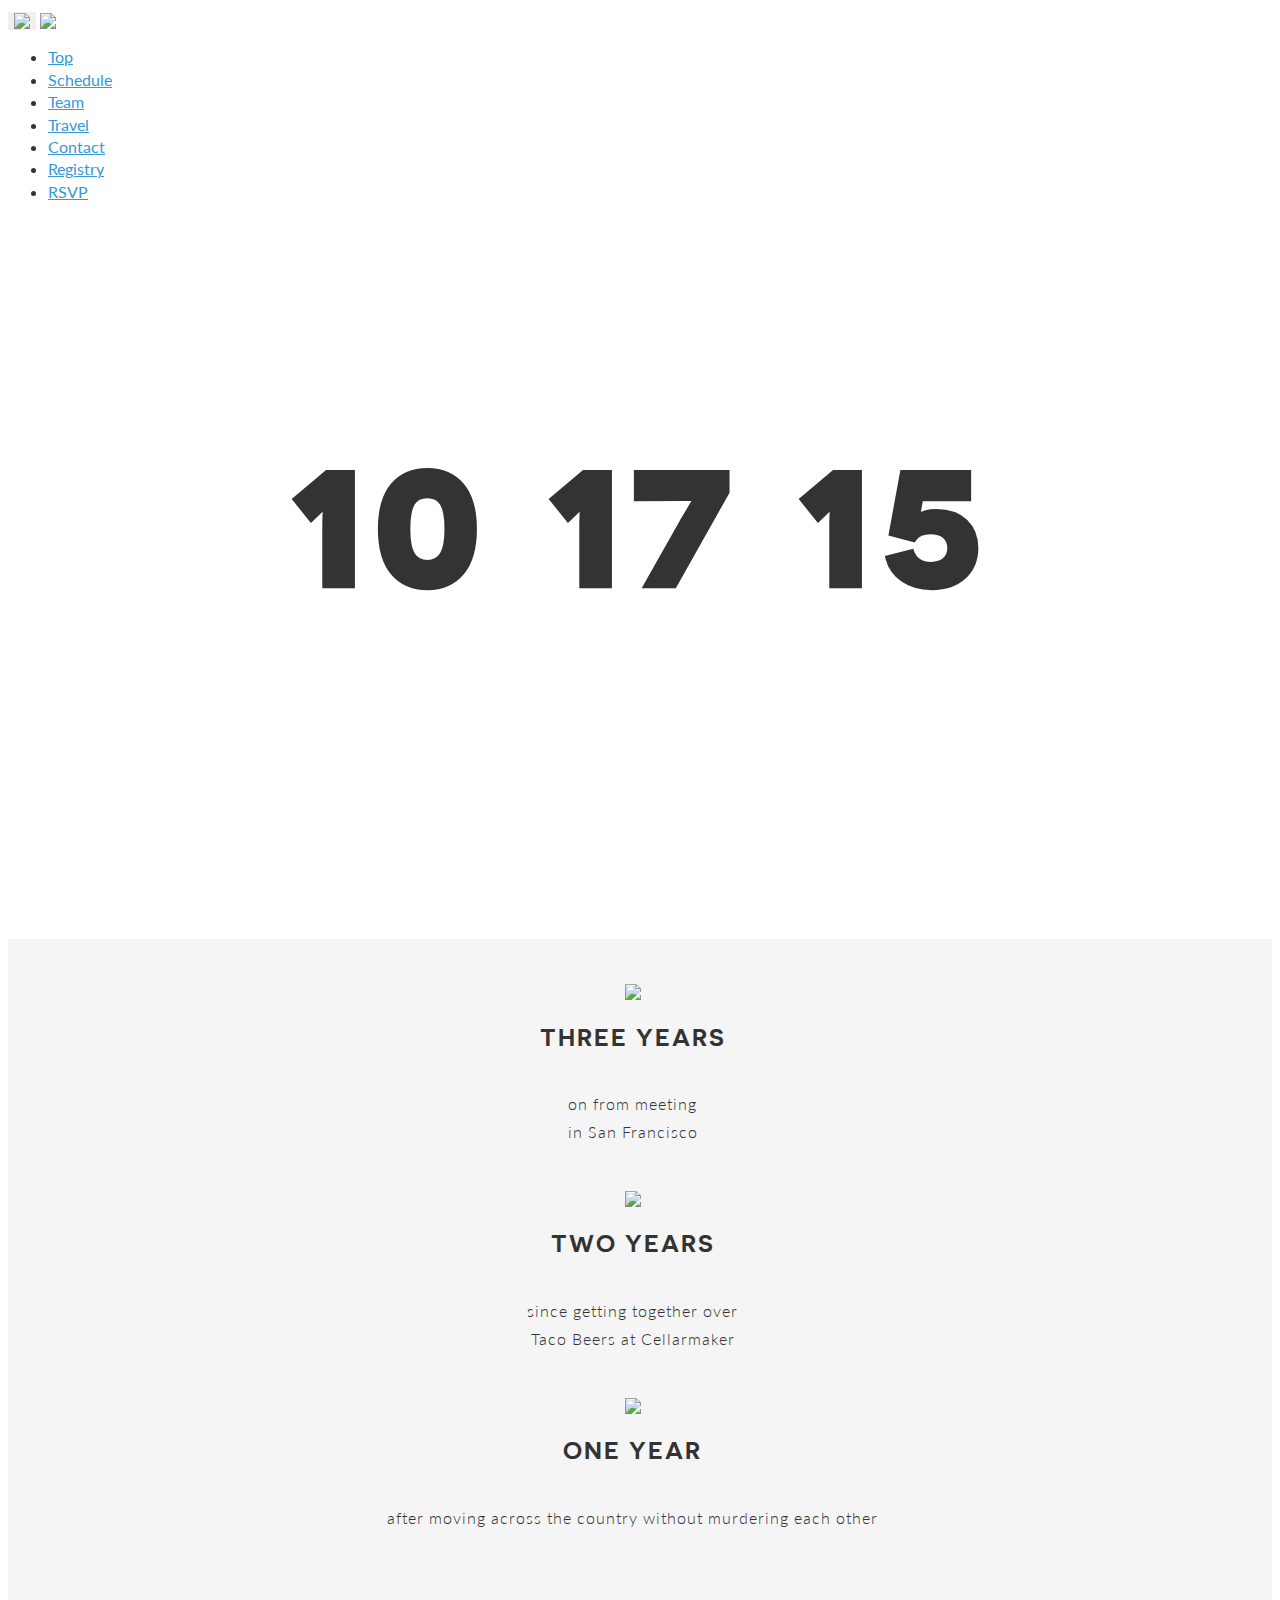
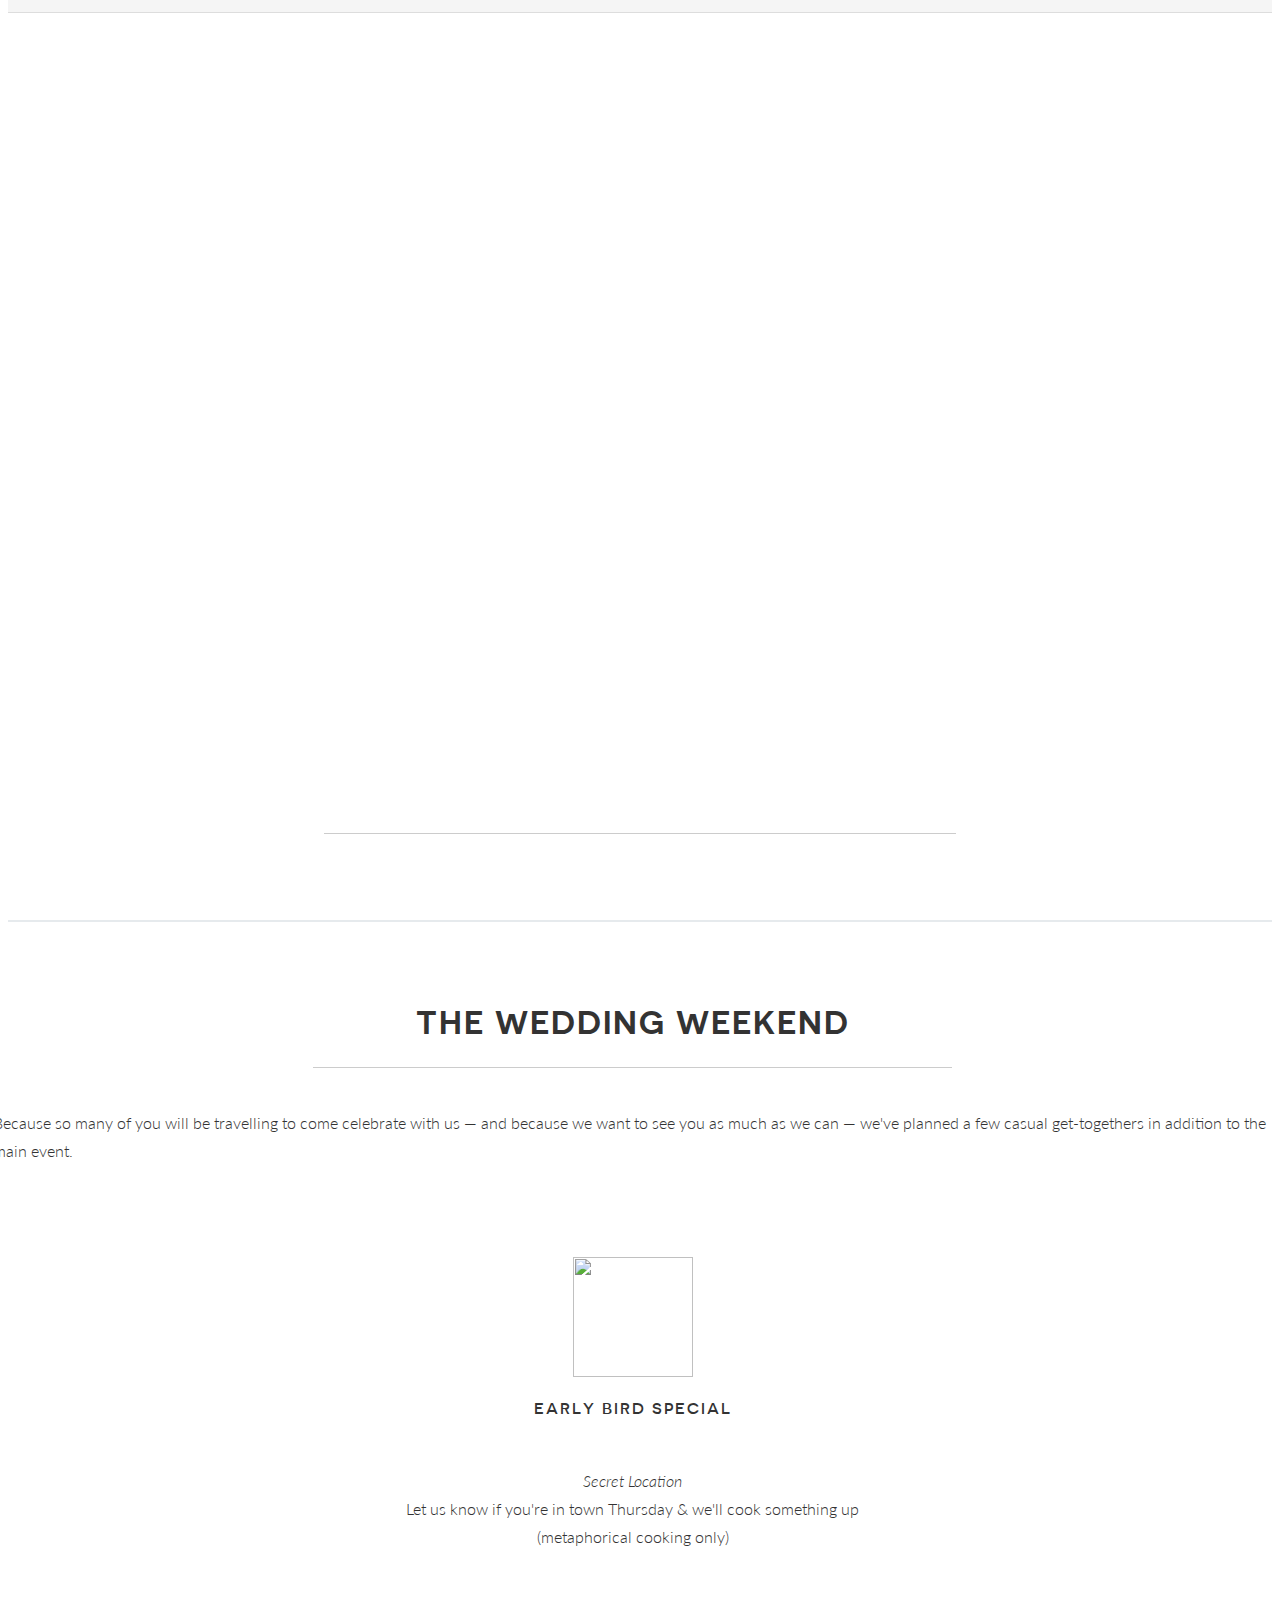
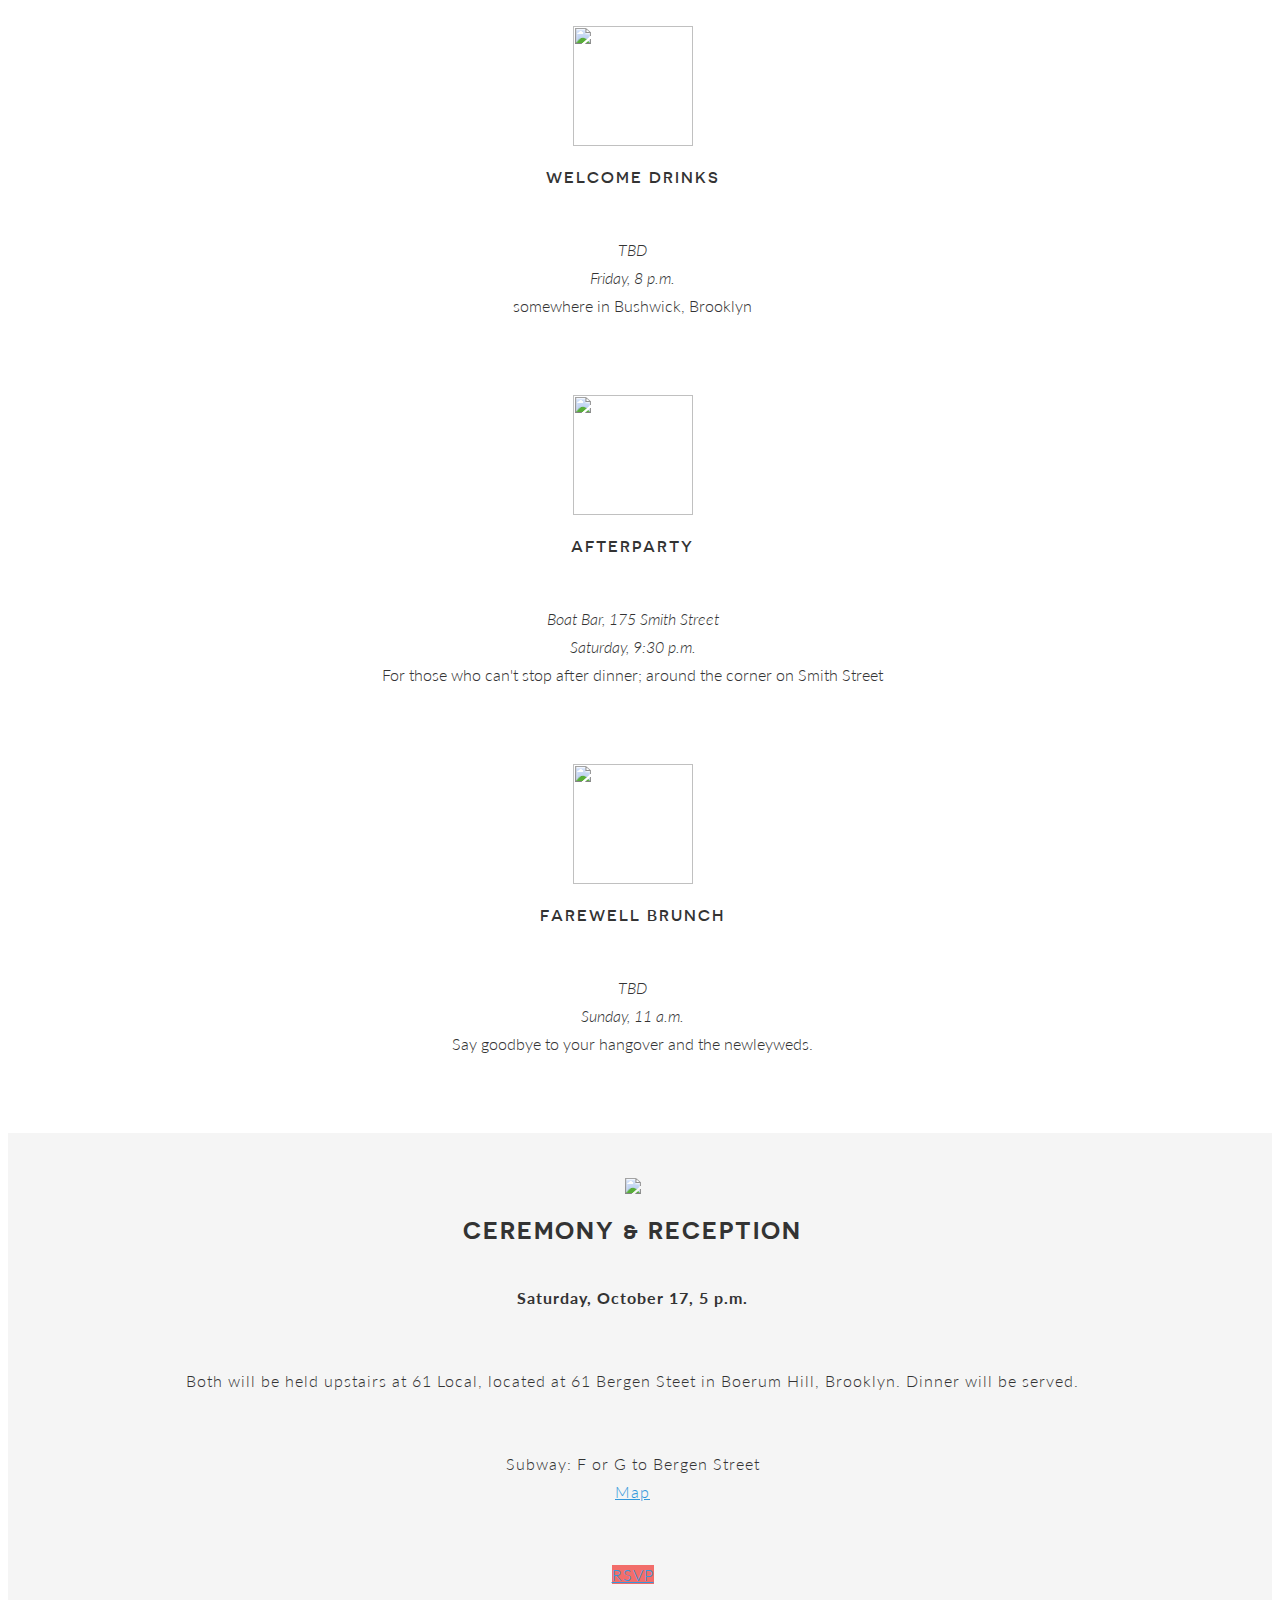
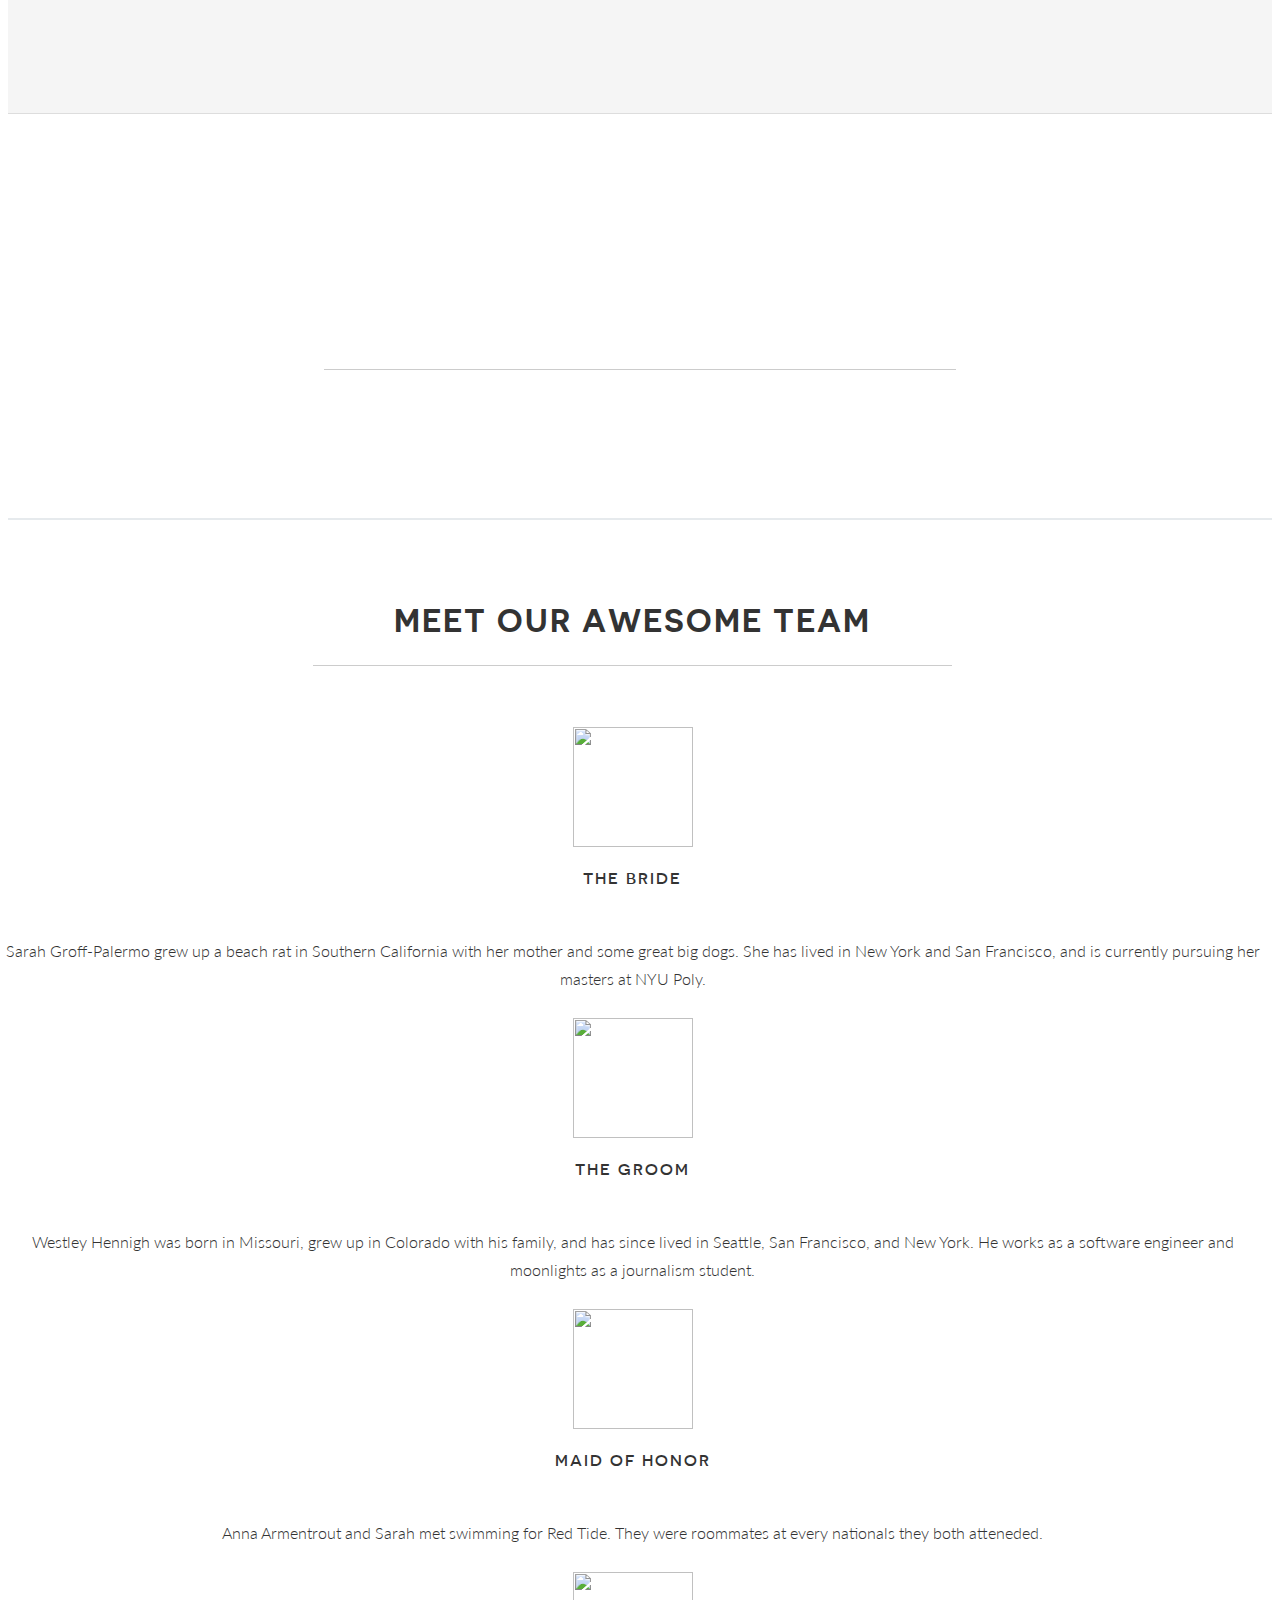
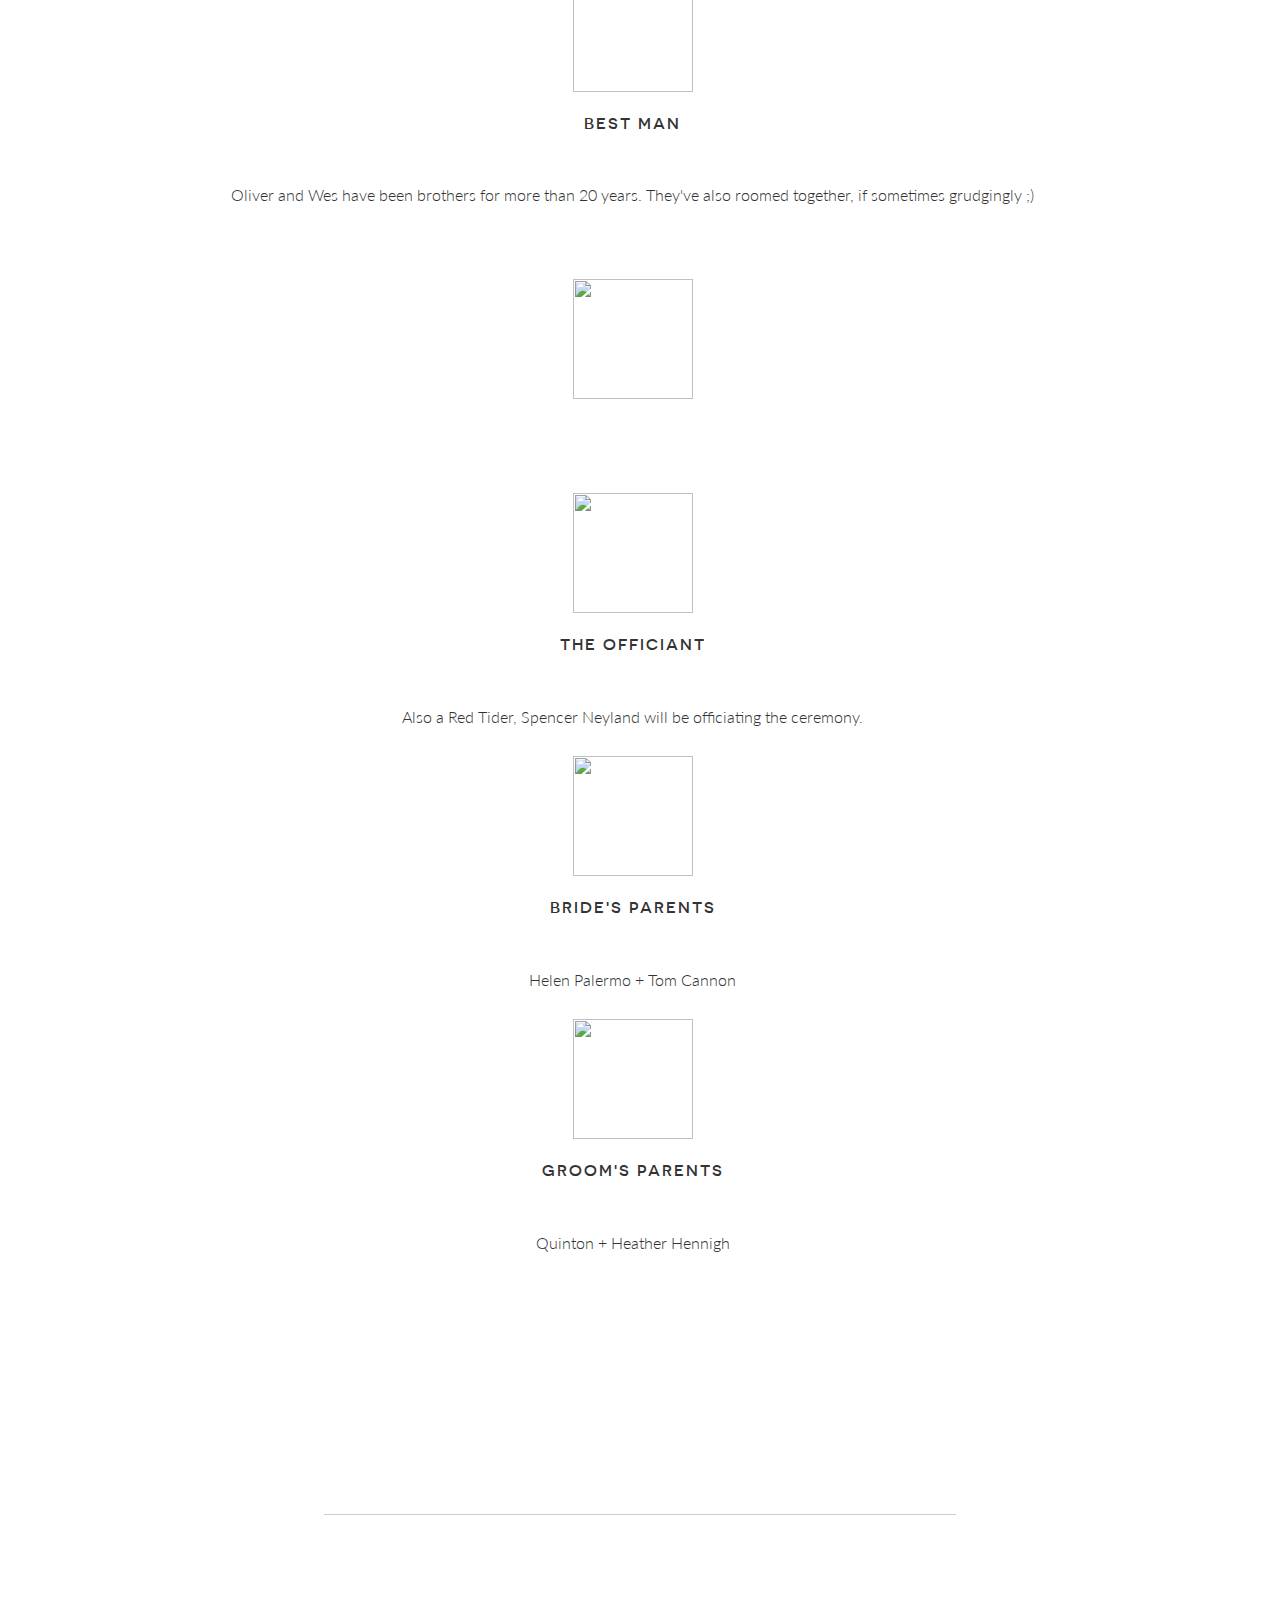
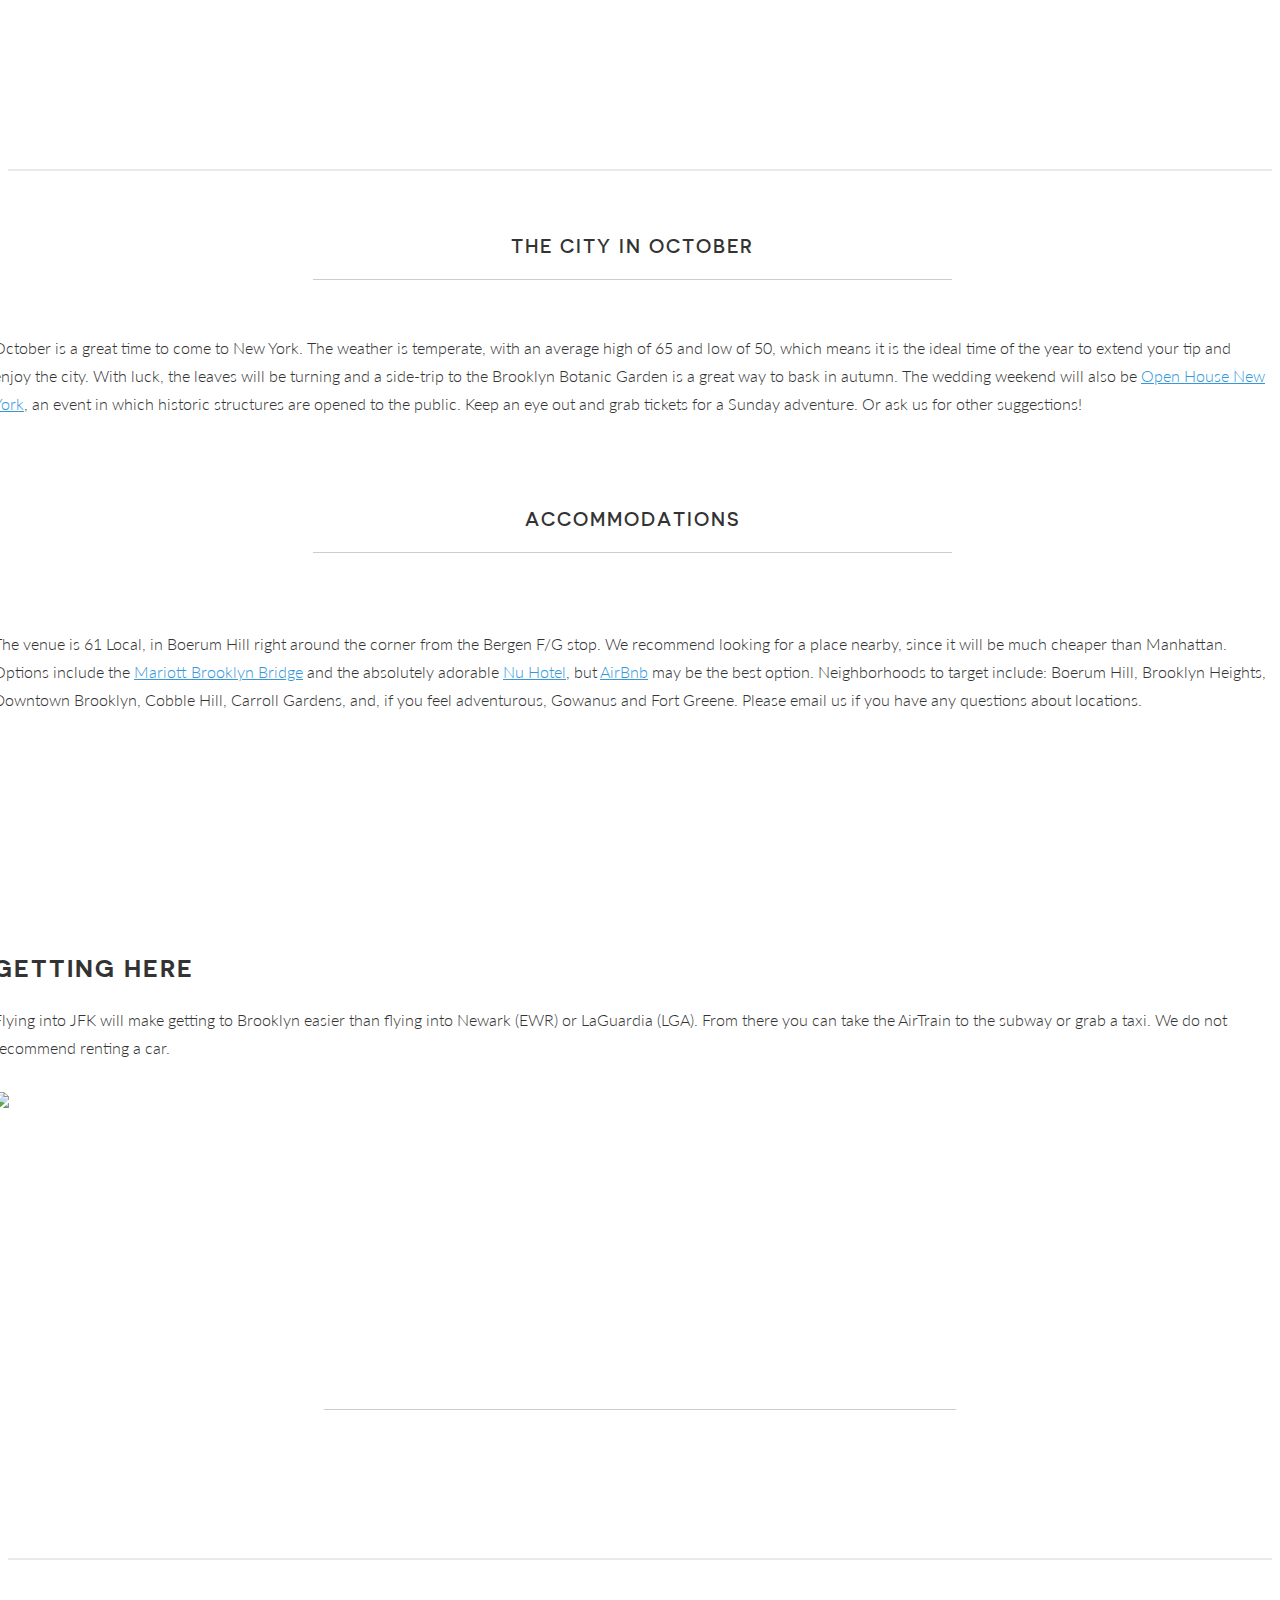
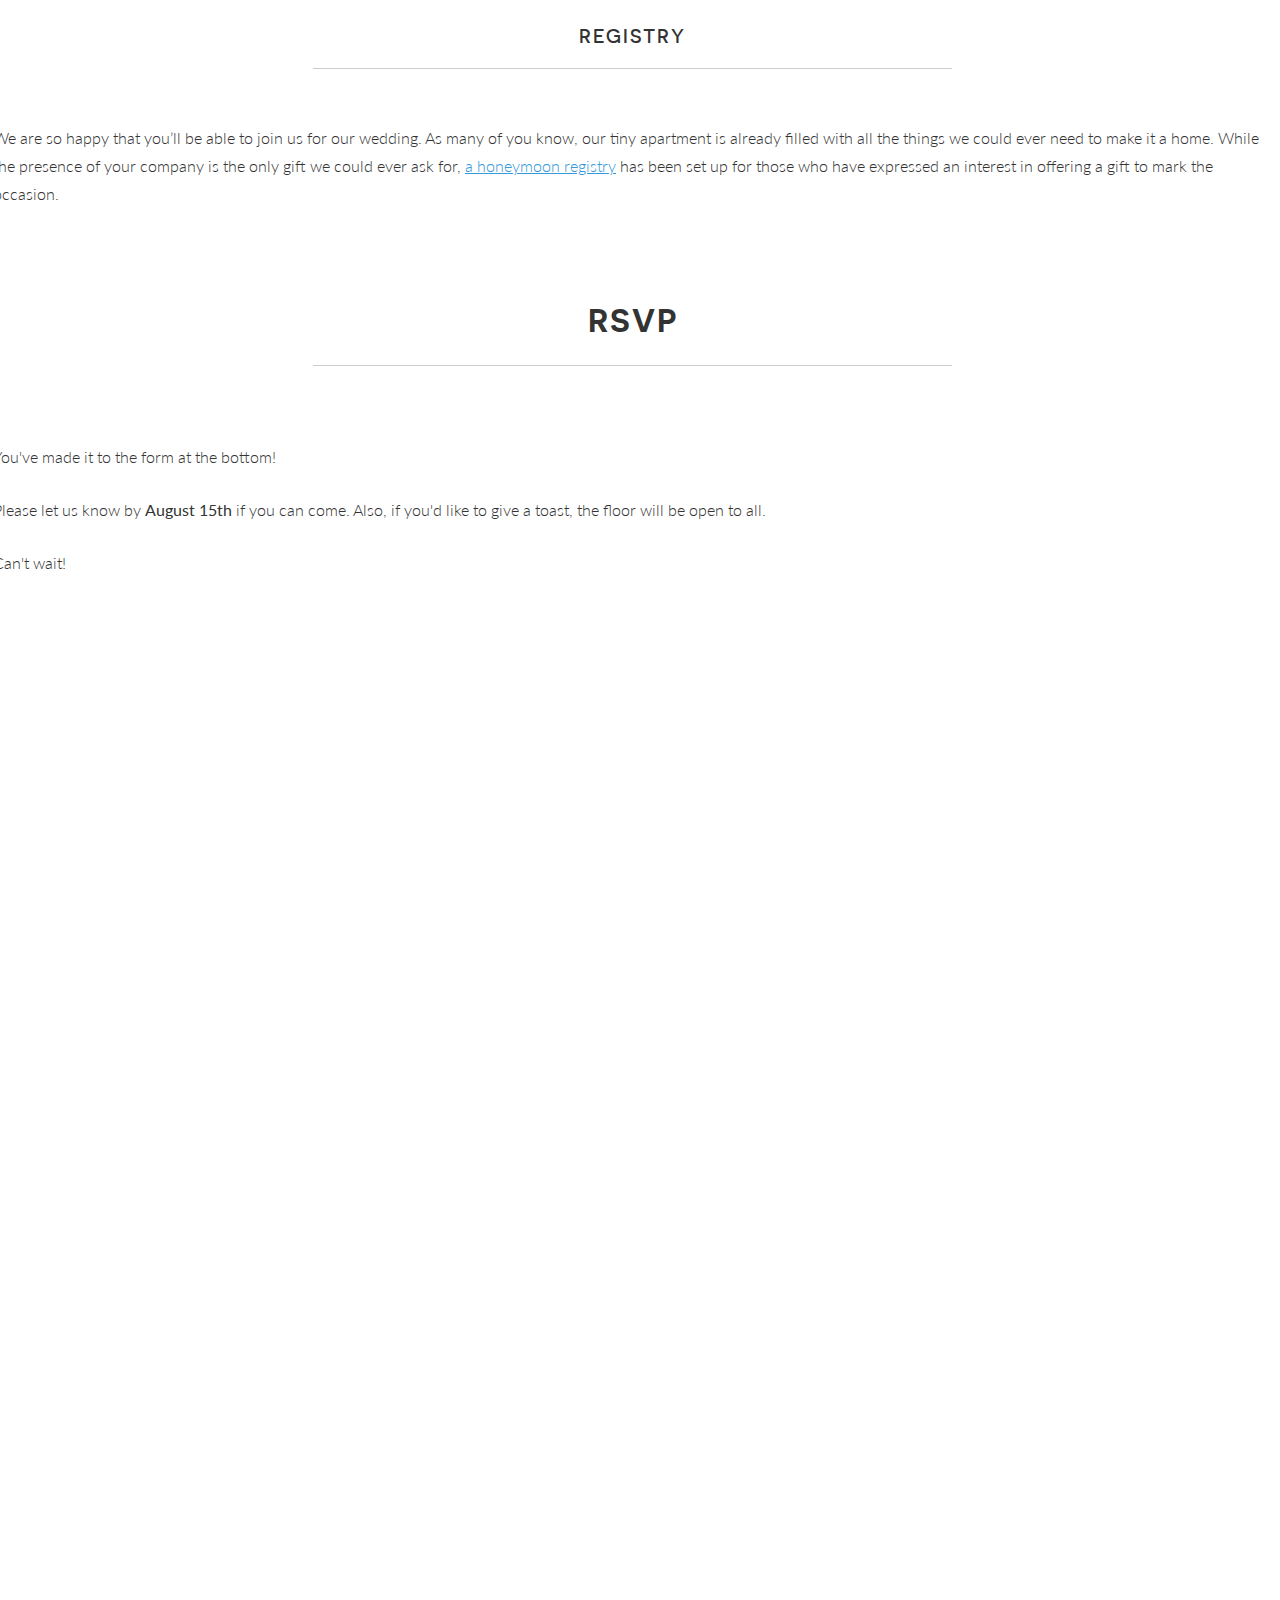
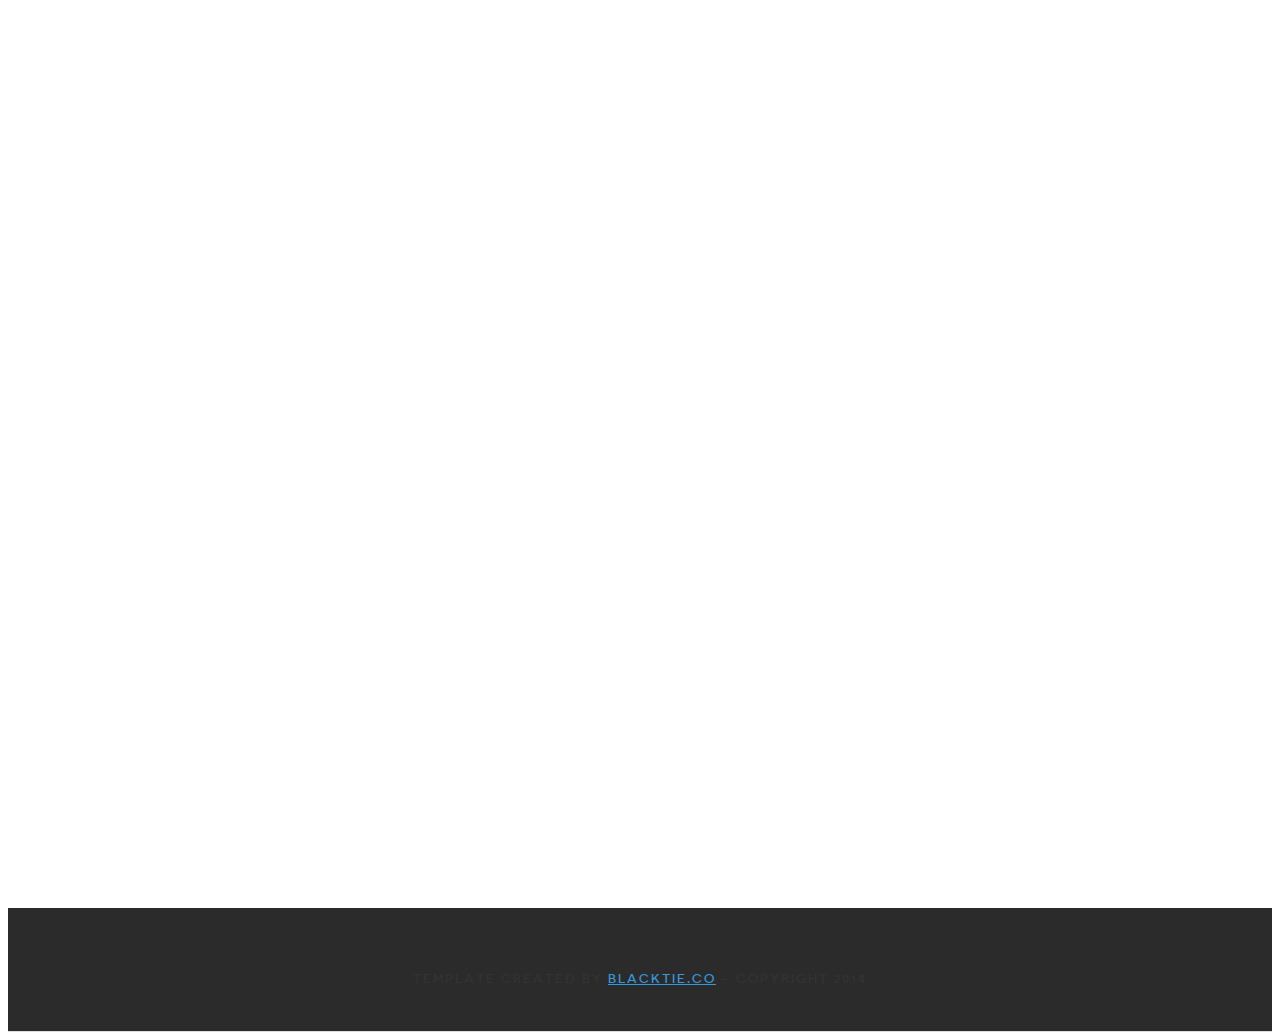
==== commit aaef2048: "analytics" ====
--- a/index.html
+++ b/index.html
@@ -54,7 +54,7 @@
 						<li><a href="#travel" class="smoothScroll"> Travel</a></li>
 						<li><a href="#contact" class="smoothScroll"> Contact</a></li>
 						<li><a href="#registry" class="smoothScroll"> Registry</a></li>
-						<!-- <li><a href="#rsvp" class="smoothScroll"> RSVP</a></li> -->
+						<li><a href="#rsvp" class="smoothScroll"> RSVP</a></li>
 					</ul>
         </div><!--/.nav-collapse -->
       </div>
@@ -168,7 +168,10 @@
 						<h2>Ceremony & Reception</h2>
 						<p><strong>Saturday, October 17, 5 p.m.</strong></p>
 						<p>Both will be held upstairs at 61 Local, located at 61 Bergen Steet in Boerum Hill, Brooklyn. Dinner will be served.</p>
-						<p>Subway: F or G to Bergen Street</p>
+						<p>
+							Subway: F or G to Bergen Street
+							<br><a id="map" href="https://goo.gl/maps/XV8ry">Map</a>
+						</p>
 						<p><a class="btn btn-success" href="#rsvp">RSVP</a></p>
 					</div>					
 				</div><!-- row -->
@@ -291,7 +294,7 @@
 					<br>
 					<br>
 					<div class="col-lg-offset-2 col-lg-8">
-						<p>The venue is 61 Local, in Boerum Hill right around the corner from the Bergen F/G stop. We recommend looking for a place nearby, since it will be much cheaper than Manhattan. Options include the Mariott Brooklyn Bridge and the absolutely adorable Nu Hotel, but AirBnb may be the best option. Neighborhoods to target include: Boerum Hill, Brooklyn Heights, Downtown Brooklyn, Cobble Hill, Carrol Gardens, and, if you feel adventurous, Gowanus and Fort Greene. Please email us if you have any questions about locations.
+						<p>The venue is 61 Local, in Boerum Hill right around the corner from the Bergen F/G stop. We recommend looking for a place nearby, since it will be much cheaper than Manhattan. Options include the <a href="http://www.marriott.com/hotels/travel/nycbk-new-york-marriott-at-the-brooklyn-bridge/">Mariott Brooklyn Bridge</a> and the absolutely adorable <a href="http://nuhotelbrooklyn.com/new-york-hotel-rooms/">Nu Hotel</a>, but <a href="https://www.airbnb.com/">AirBnb</a> may be the best option. Neighborhoods to target include: Boerum Hill, Brooklyn Heights, Downtown Brooklyn, Cobble Hill, Carroll Gardens, and, if you feel adventurous, Gowanus and Fort Greene. Please email us if you have any questions about locations.
 						</p>
 					</div><!-- col-lg -->
 				</div><!-- /row -->
@@ -386,7 +389,7 @@
 				<hr>
 				<br>
 				<div class="col-lg-offset-2 col-lg-8">
-					<p>We are so happy that you’ll be able to join us for our wedding. As many of you know, our tiny apartment is already filled with all the things we could ever need to make it a home. While the presence of your company is the only gift we could ever ask for, a honeymoon registry has been set up for those who have expressed an interest in offering a gift to mark the occasion.
+					<p>We are so happy that you’ll be able to join us for our wedding. As many of you know, our tiny apartment is already filled with all the things we could ever need to make it a home. While the presence of your company is the only gift we could ever ask for, <a href="http://www.honeyfund.com/wedding/hennighpalermo">a honeymoon registry</a> has been set up for those who have expressed an interest in offering a gift to mark the occasion.
 					</p>
 				</div>
 				<!-- col-lg -->
@@ -397,8 +400,8 @@
 		
 
 		<!-- ==== RSVP ==== -->
-		<!-- <div class="container" id="rsvp" name="rsvp"> -->
-			<!-- <div class="row">
+		<div class="container" id="rsvp" name="rsvp">
+			<div class="row">
 			<br>
 				<h1 class="centered">RSVP</h1>
 				<hr>
@@ -406,84 +409,22 @@
 				<br>
 				<div class="col-lg-4 col-lg-offset-1">
 					<p>You've made it to the form at the bottom!</p> 
-					<p>Please let us know if you can come and if you'd like to give a toast: the floor will be open to all.</p> 
+					<p>Please let us know by <b>August 15th</b> if you can come. Also, if you'd like to give a toast, the floor will be open to all.</p> 
 					<p>Can't wait!</p>
 					</p>
-				</div> -->
-				<!-- col -->
-				
-<!-- 				<div class="col-lg-6 col-lg-offset-1">
-						<form class="form-horizontal" role="form">
-						  <div class="form-group">
-						    <label for="inputNames" class="col-lg-4 control-label"></label>
-						    <div class="col-lg-10">
-						      <input type="text" class="form-control" id="inputNames" placeholder="Name(s)">
-						      <br />
-						      <div class="radio">
-						        <label>
-						          <input type="radio" name="mainQuestion" id="yes" value="yes" checked>
-						          will attend
-						        </label>
-						      </div>
-						      <div class="radio">
-						        <label>
-						          <input type="radio" name="mainQuestion" id="no" value="no">
-						          regretfully cannot attend
-						        </label>
-						      </div>
-						      <div class="radio">
-						        <label>
-						          <input type="radio" name="mainQuestion" id="pox" value="pox">
-						          a pox on both your houses
-						        </label>
-						      </div>
-						      <div class="checkbox">
-						        <label>
-						          <input type="checkbox" value="">
-						          and will give a toast!
-						        </label>
-						      </div>
-						    </div>
-						  </div>
-							<br />
-							<div class="form-group">
-								<div class="col-lg-10">
-									<div class="checkbox">
-									  <label>
-									    <input type="checkbox" value="">
-									    expect us for welcome drinks
-									  </label>
-									</div>
-									<div class="checkbox">
-									  <label>
-									    <input type="checkbox" value="">
-									    expect us for Sunday brunch
-									  </label>
-									</div>
-								</div>
-							</div>
-							<br>
-						  <div class="form-group">
-						    <label for="text1" class="col-lg-4 control-label"></label>
-						    <div class="col-lg-10">
-						    	<textarea class="form-control" rows="3" id="message" placeholder="Notes or messages?"></textarea>
-						    </div>
-						  </div>
-						  <div class="form-group">
-						    <div class="col-lg-10">
-						      <button type="submit" class="btn btn-success">Send</button>
-						    </div>
-						  </div>
-					   </form>
- -->					   <!-- form -->
-				<!-- </div> -->
-				<!-- col -->
-				
-
-			<!-- </div> -->
+				</div>
+				
+				<div class="col-lg-6 col-lg-offset-1 hidden-xs">
+					<iframe src="https://docs.google.com/forms/d/1m7nmtl7044S2QIu2BsHVU3BS83fklp4ziM0nuxDAhTQ/viewform?embedded=true" width="560" height="850" frameborder="0" marginheight="0" marginwidth="0">Loading...</iframe>
+				</div>
+				<div class="col-lg-6 col-lg-offset-1 hidden-sm hidden-md hidden-lg">
+					<iframe src="https://docs.google.com/forms/d/1m7nmtl7044S2QIu2BsHVU3BS83fklp4ziM0nuxDAhTQ/viewform?embedded=true" width="300" height="1000" frameborder="0" marginheight="0" marginwidth="0">Loading...</iframe>
+				</div>
+				
+			</div>
 			<!-- row -->
 		
-		<!--</div>-->
+		</div>
 		<!-- container -->
 
 	<br>
@@ -505,5 +446,15 @@
 	<script type="text/javascript" src="assets/js/jquery.easing.1.3.js"></script>
     <script type="text/javascript" src="assets/js/smoothscroll.js"></script>
 	<script type="text/javascript" src="assets/js/jquery-func.js"></script>
+	
+	<script>
+	  (function(i,s,o,g,r,a,m){i['GoogleAnalyticsObject']=r;i[r]=i[r]||function(){
+	  (i[r].q=i[r].q||[]).push(arguments)},i[r].l=1*new Date();a=s.createElement(o),
+	  m=s.getElementsByTagName(o)[0];a.async=1;a.src=g;m.parentNode.insertBefore(a,m)
+	  })(window,document,'script','//www.google-analytics.com/analytics.js','ga');
+	
+	  ga('create', 'UA-51186454-6', 'auto');
+	  ga('send', 'pageview');
+	</script>
   </body>
 </html>
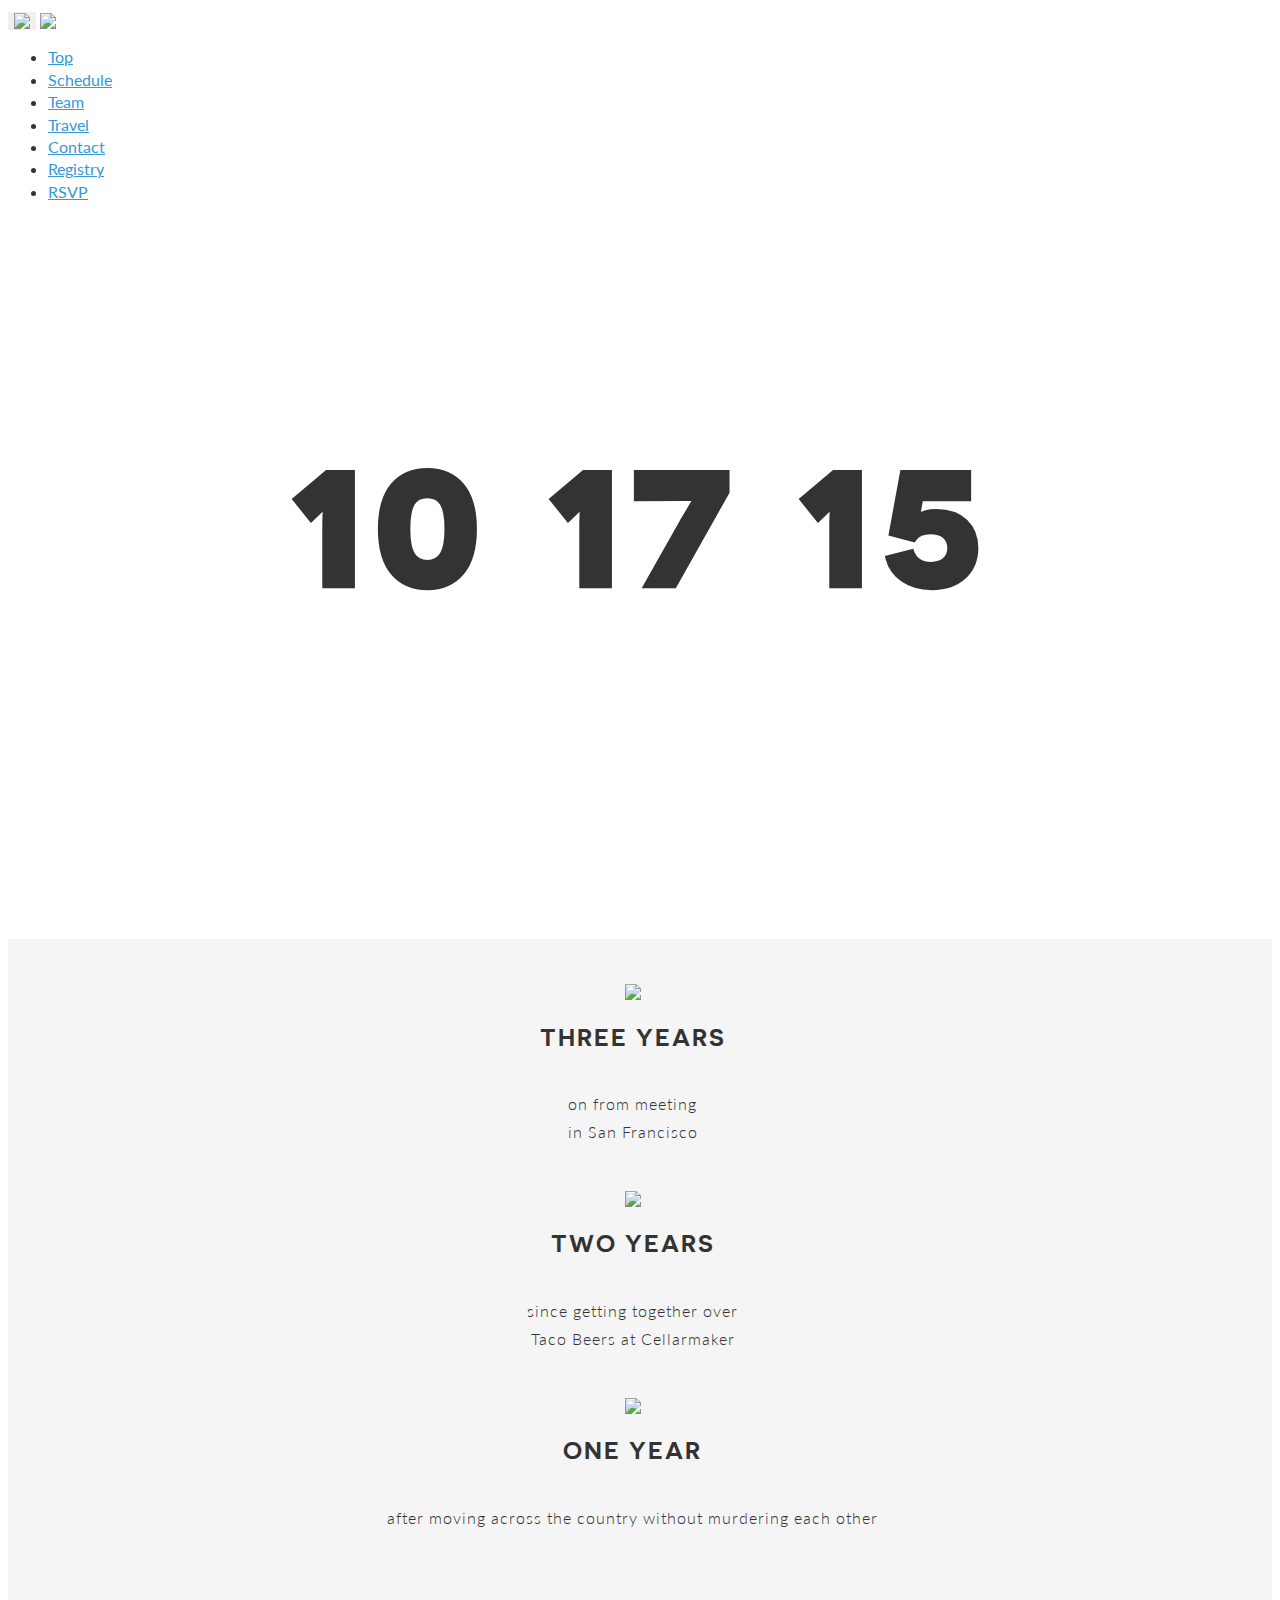
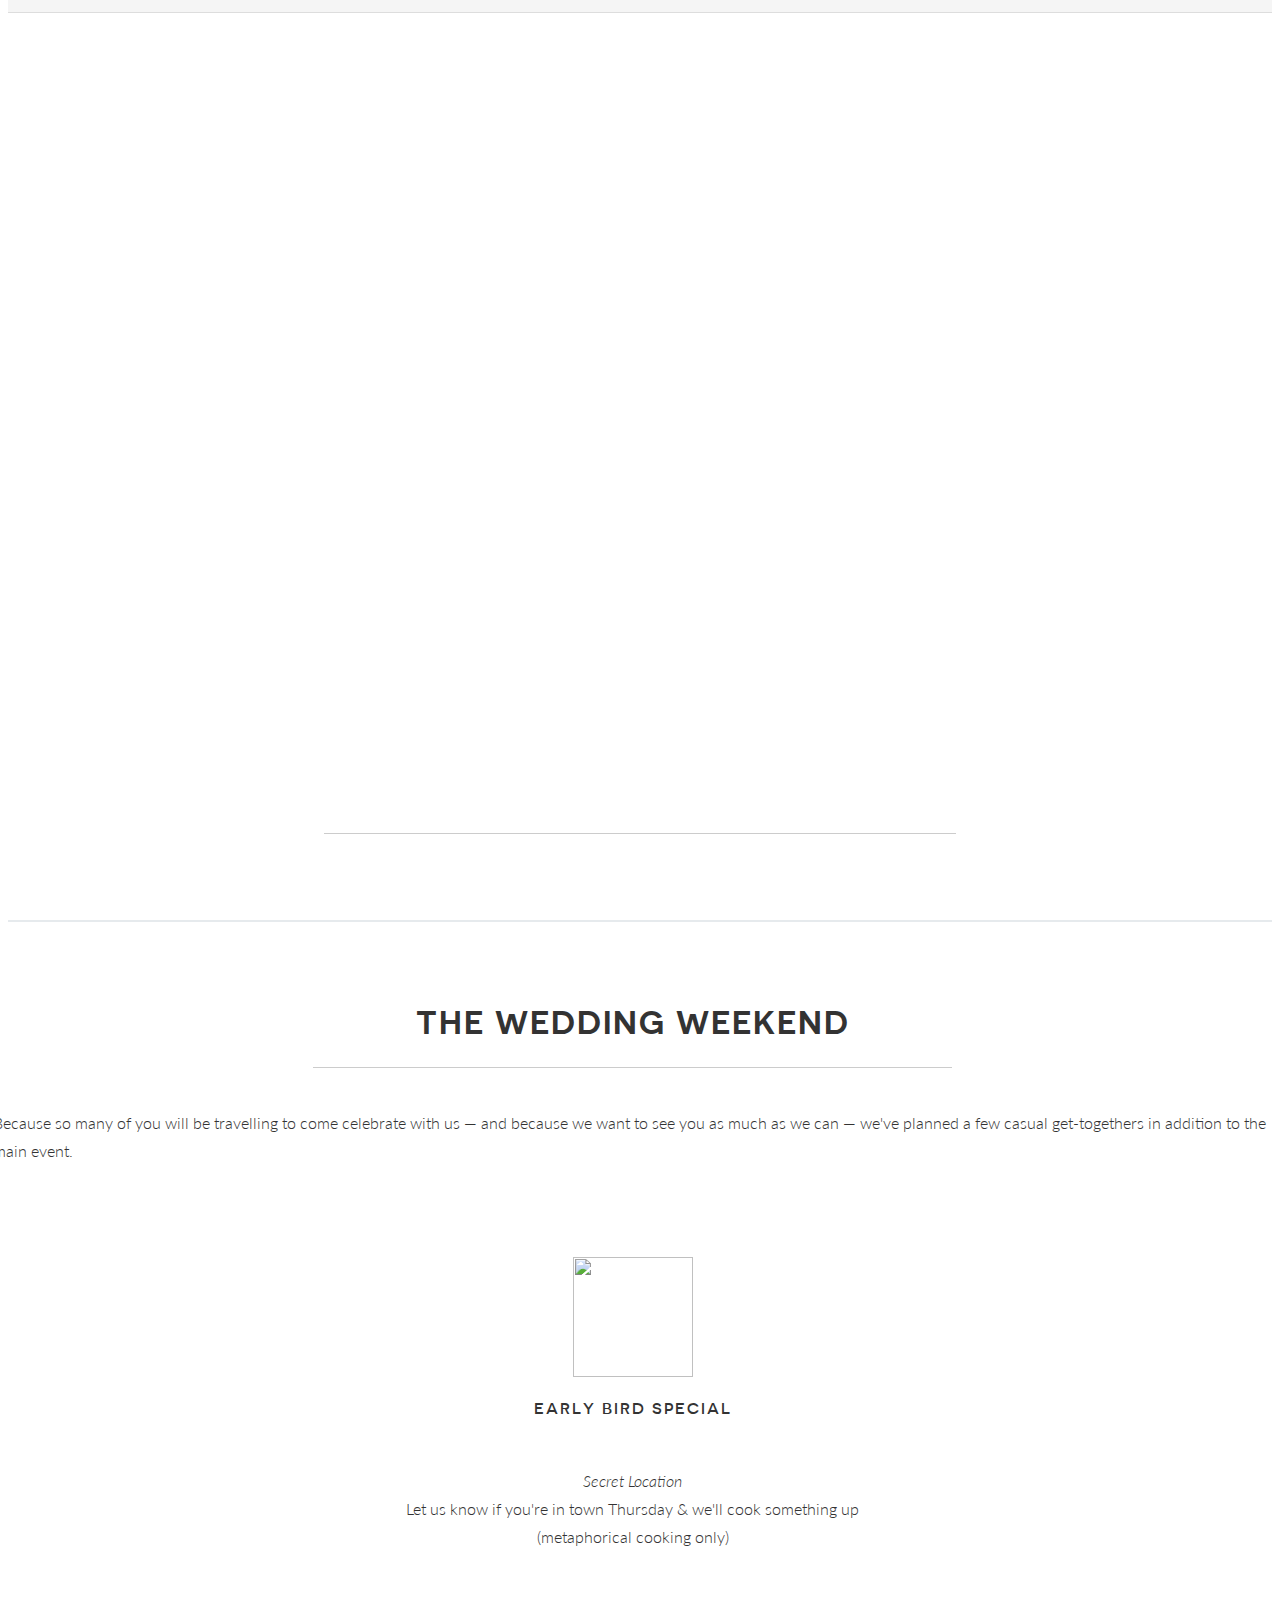
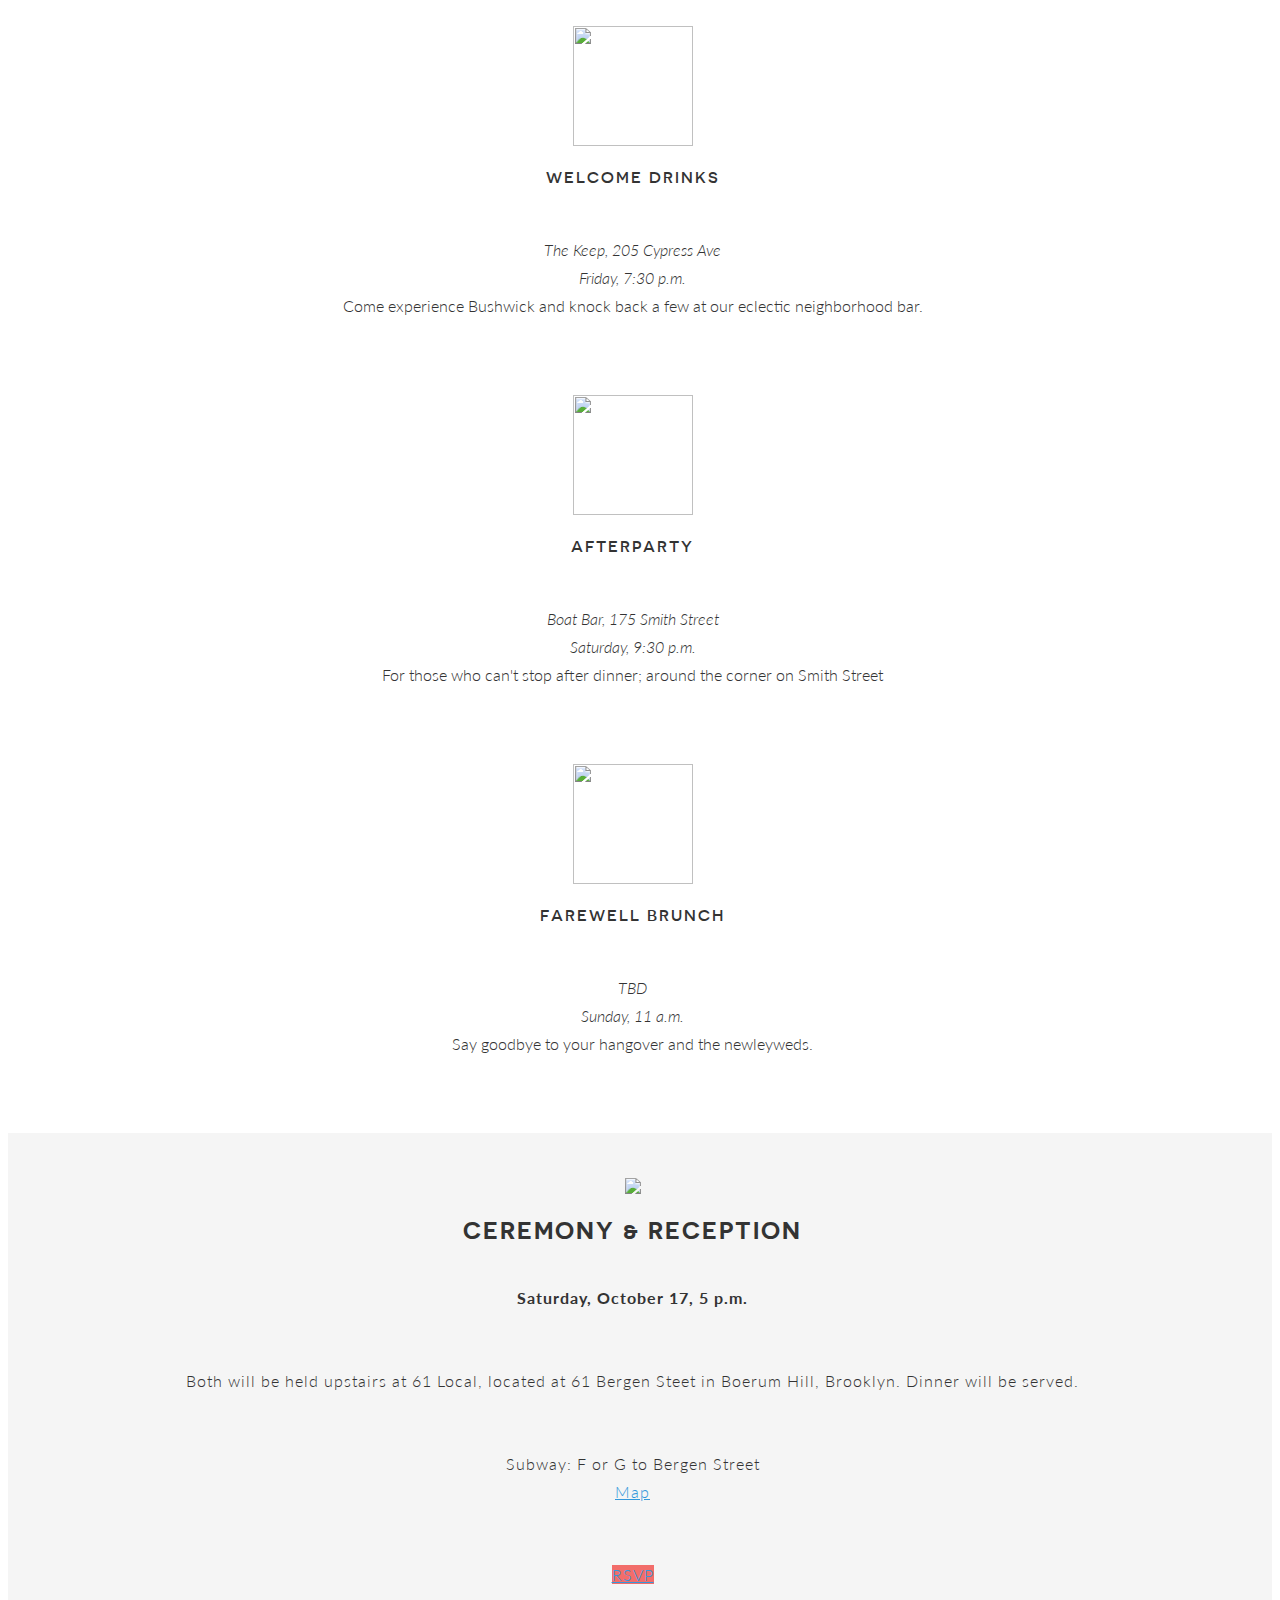
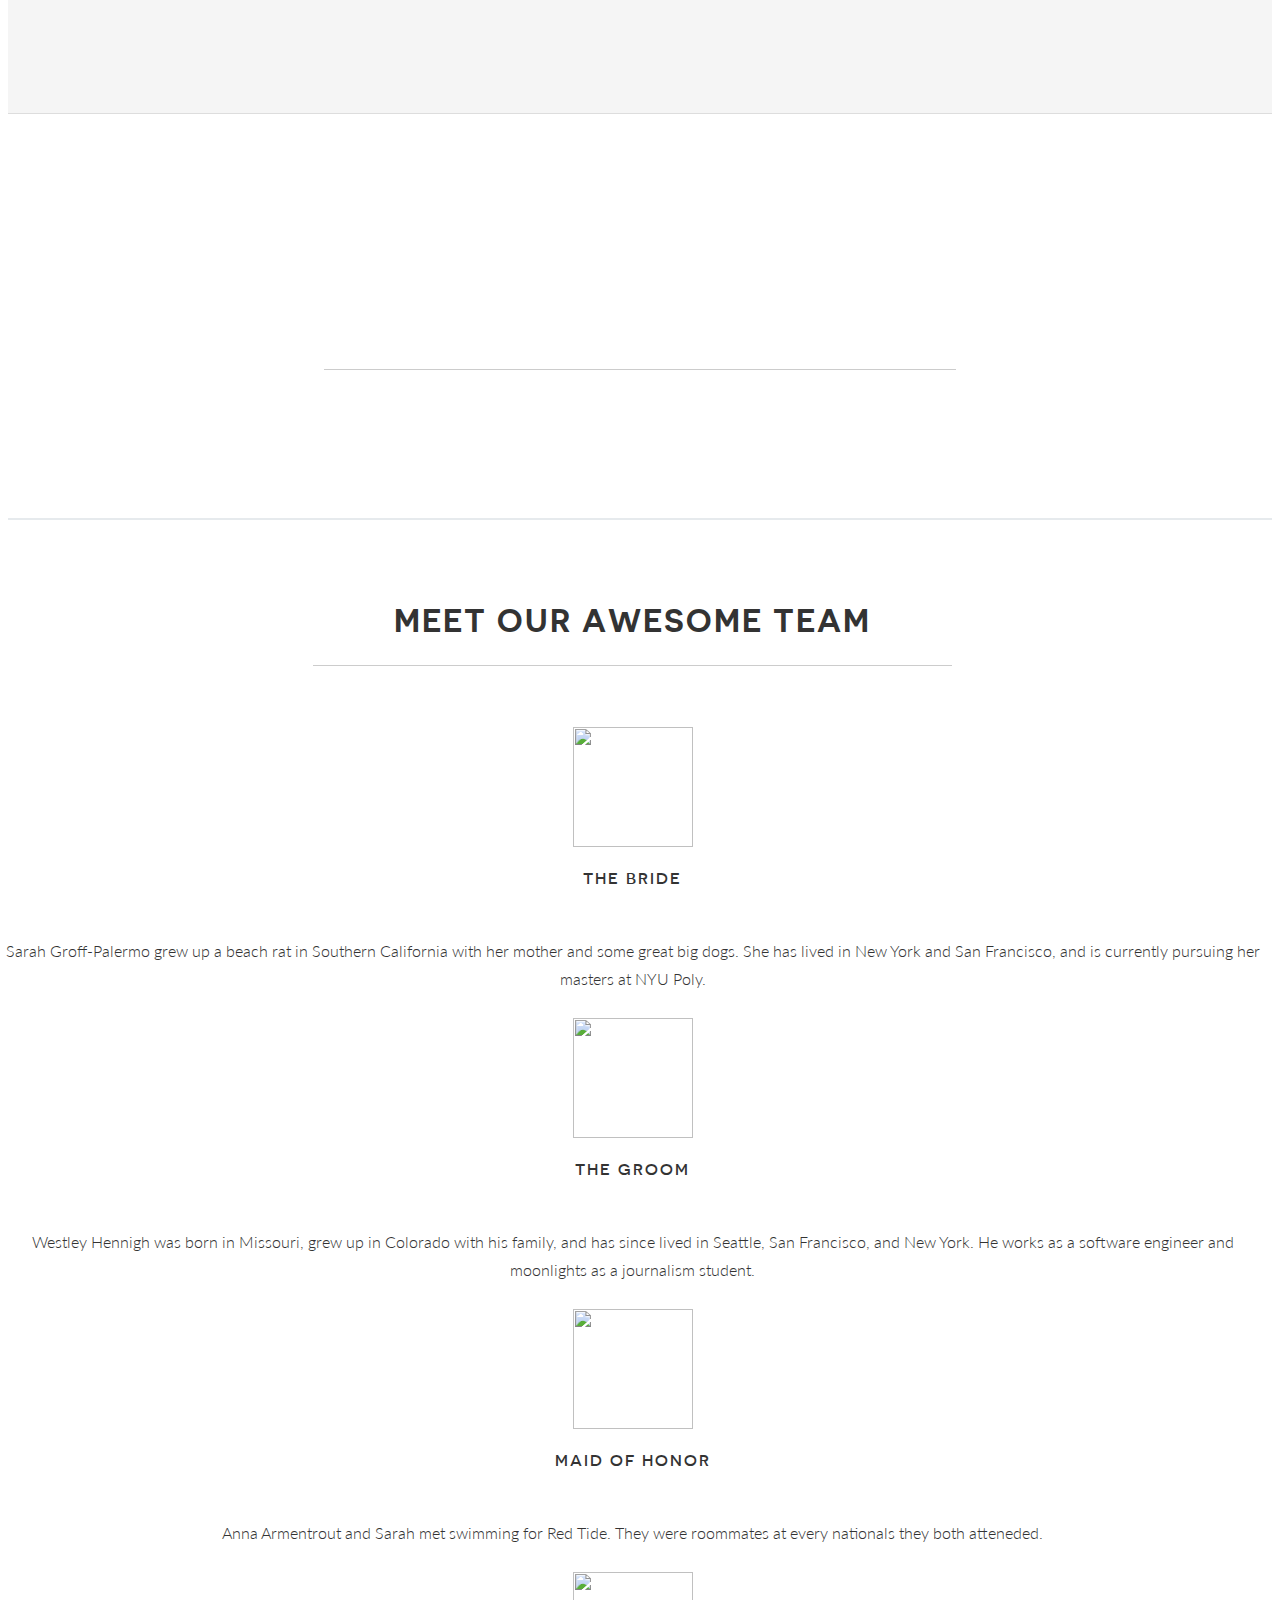
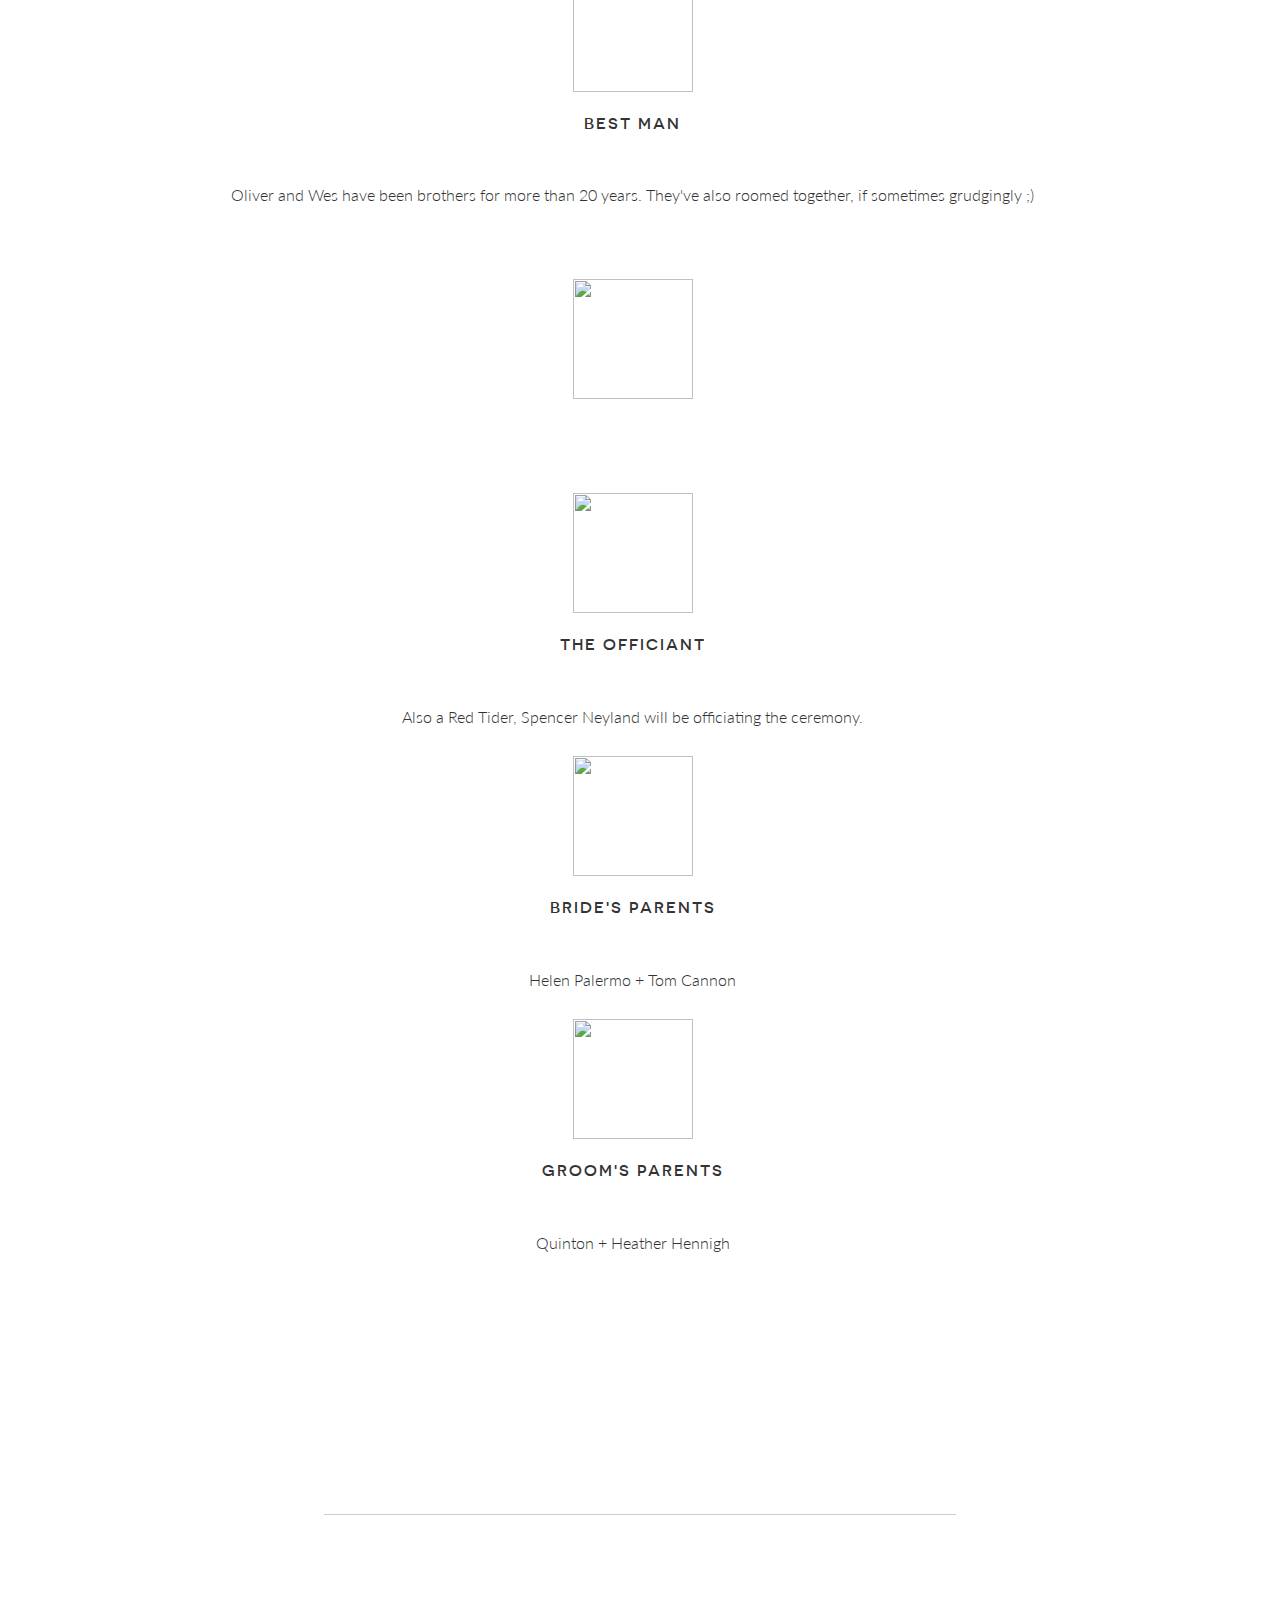
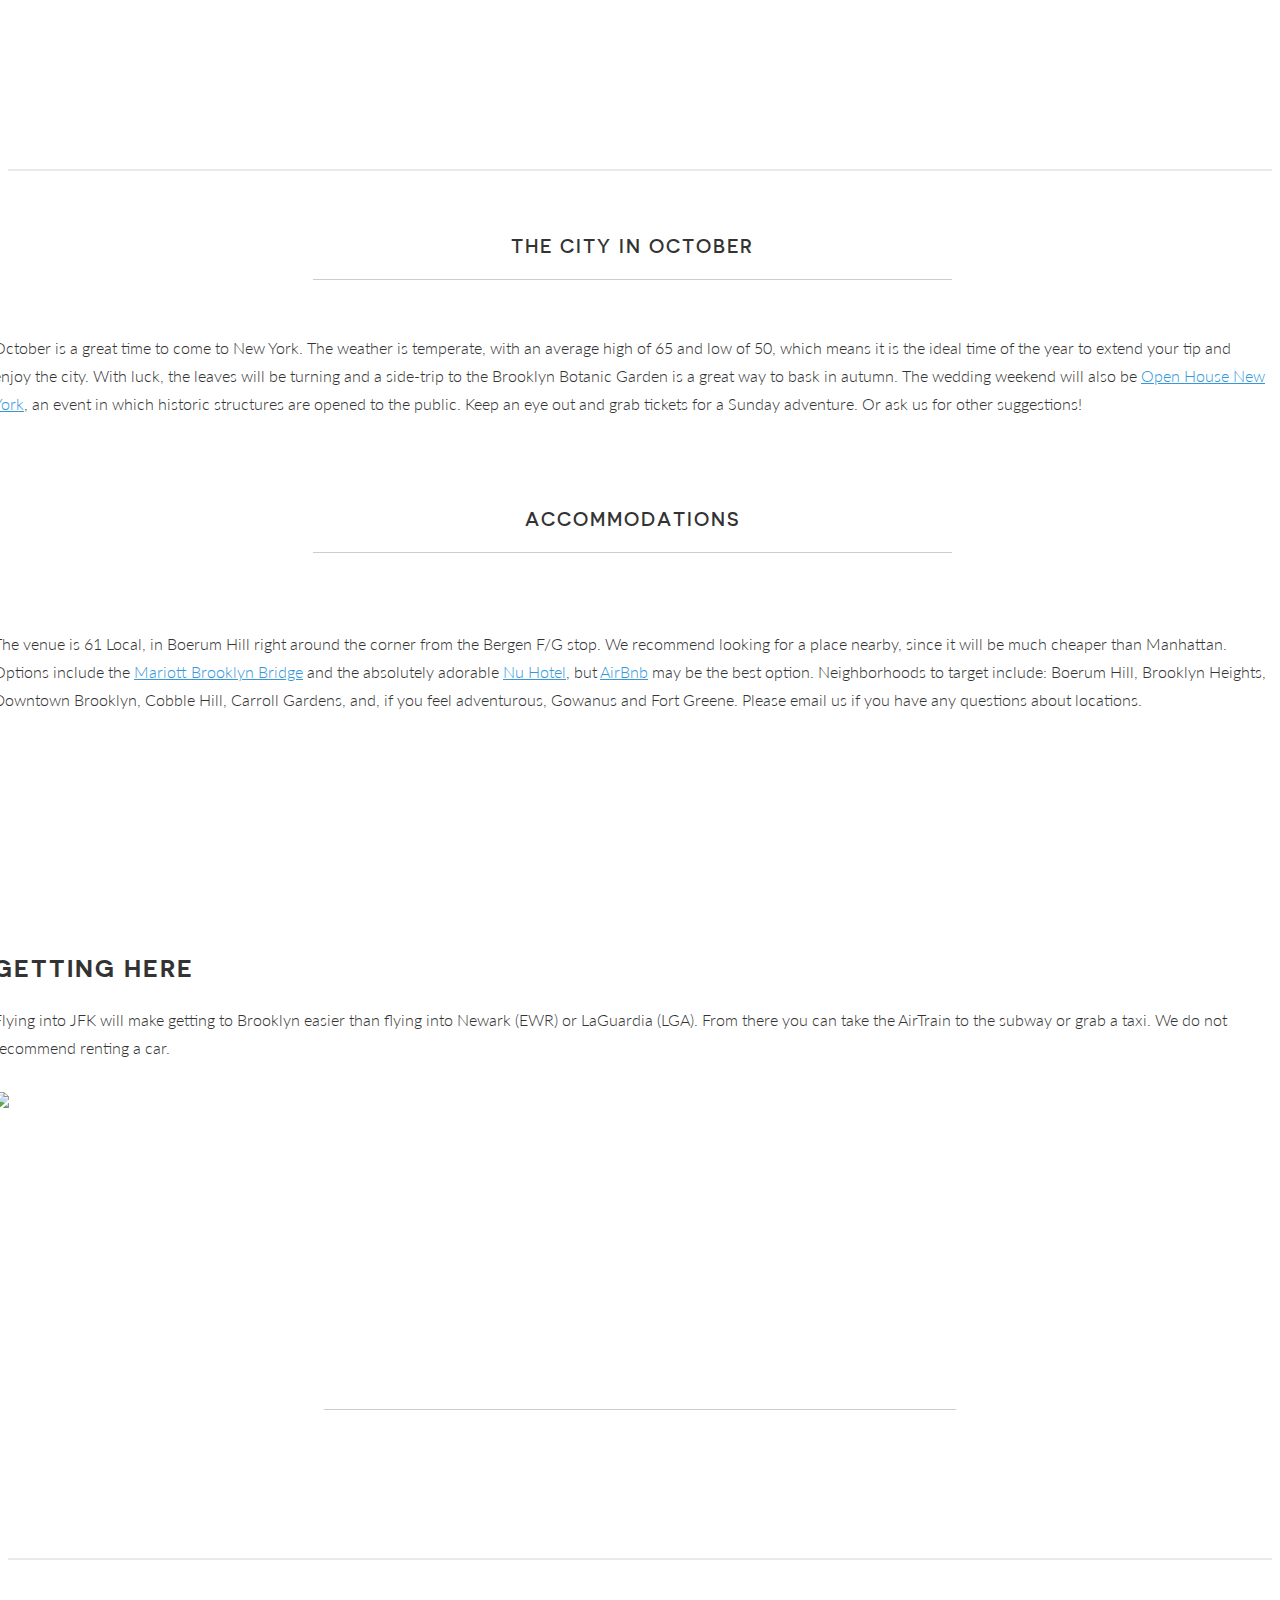
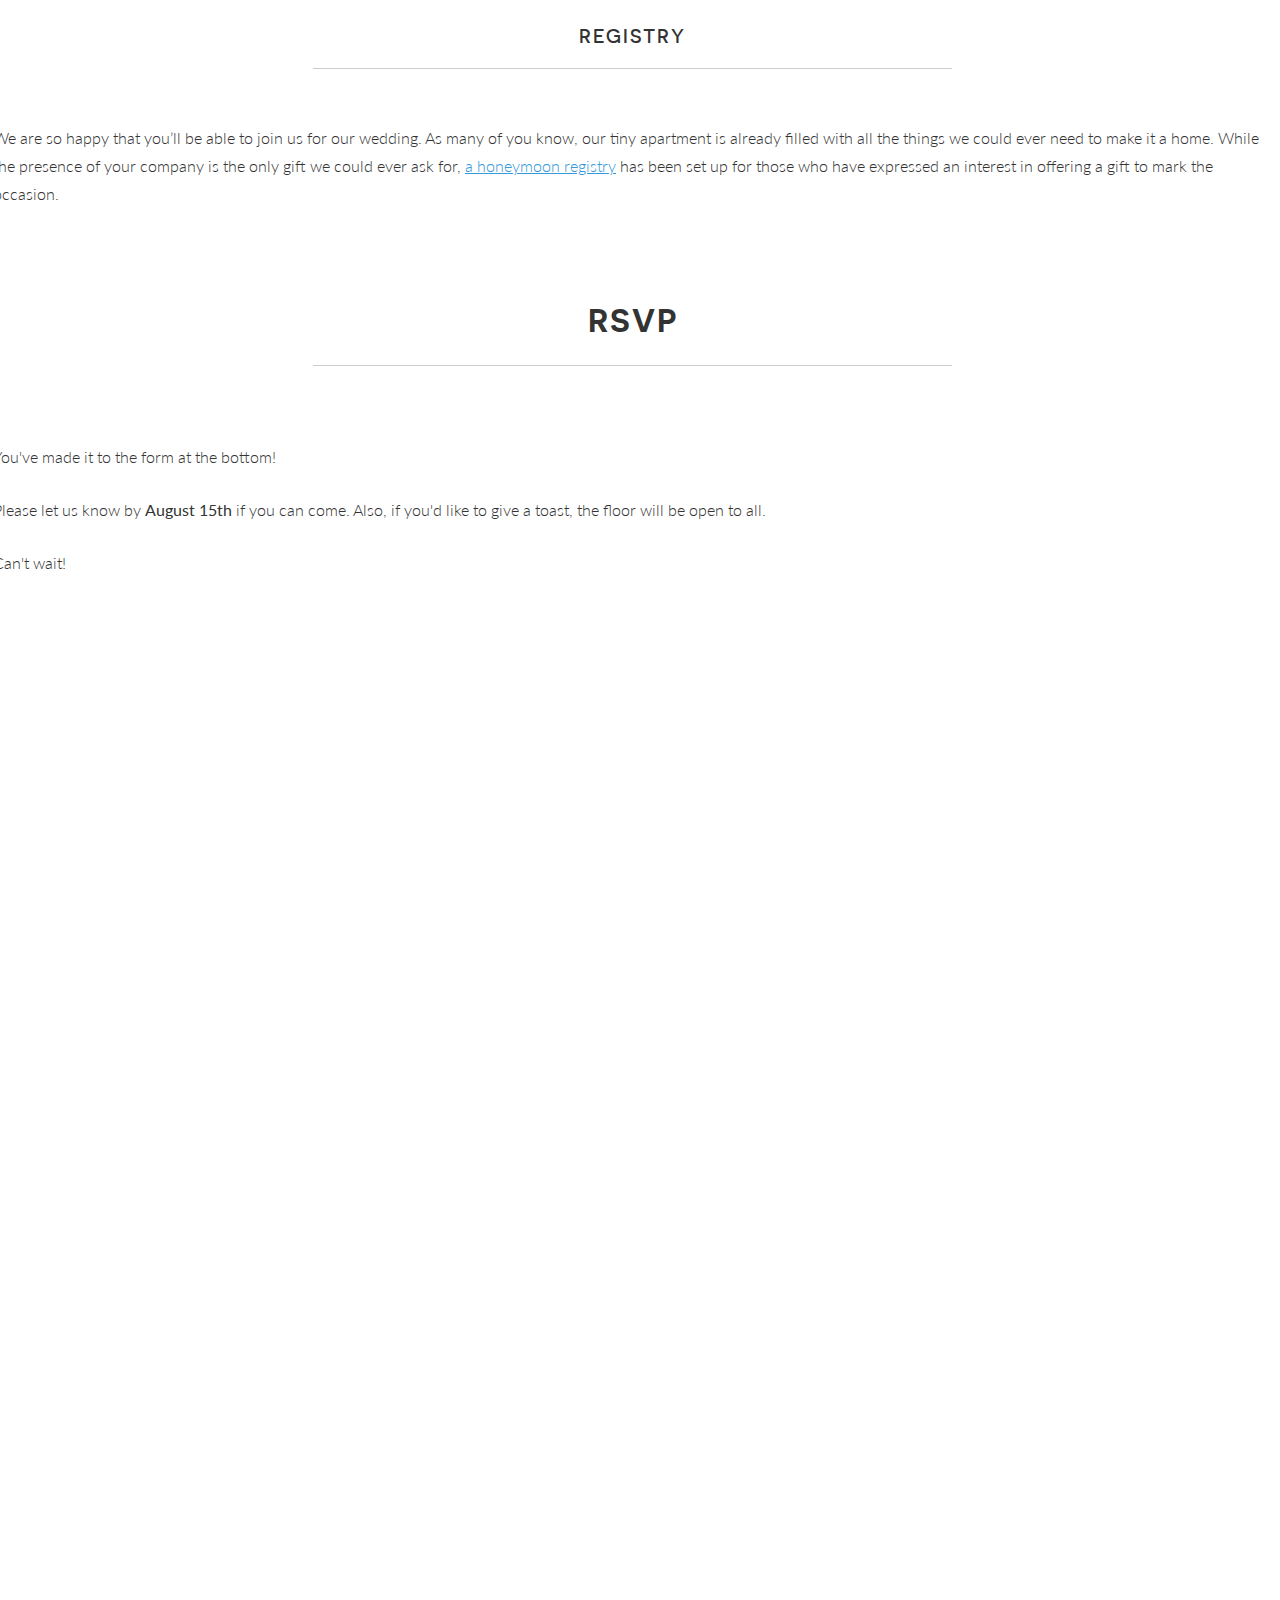
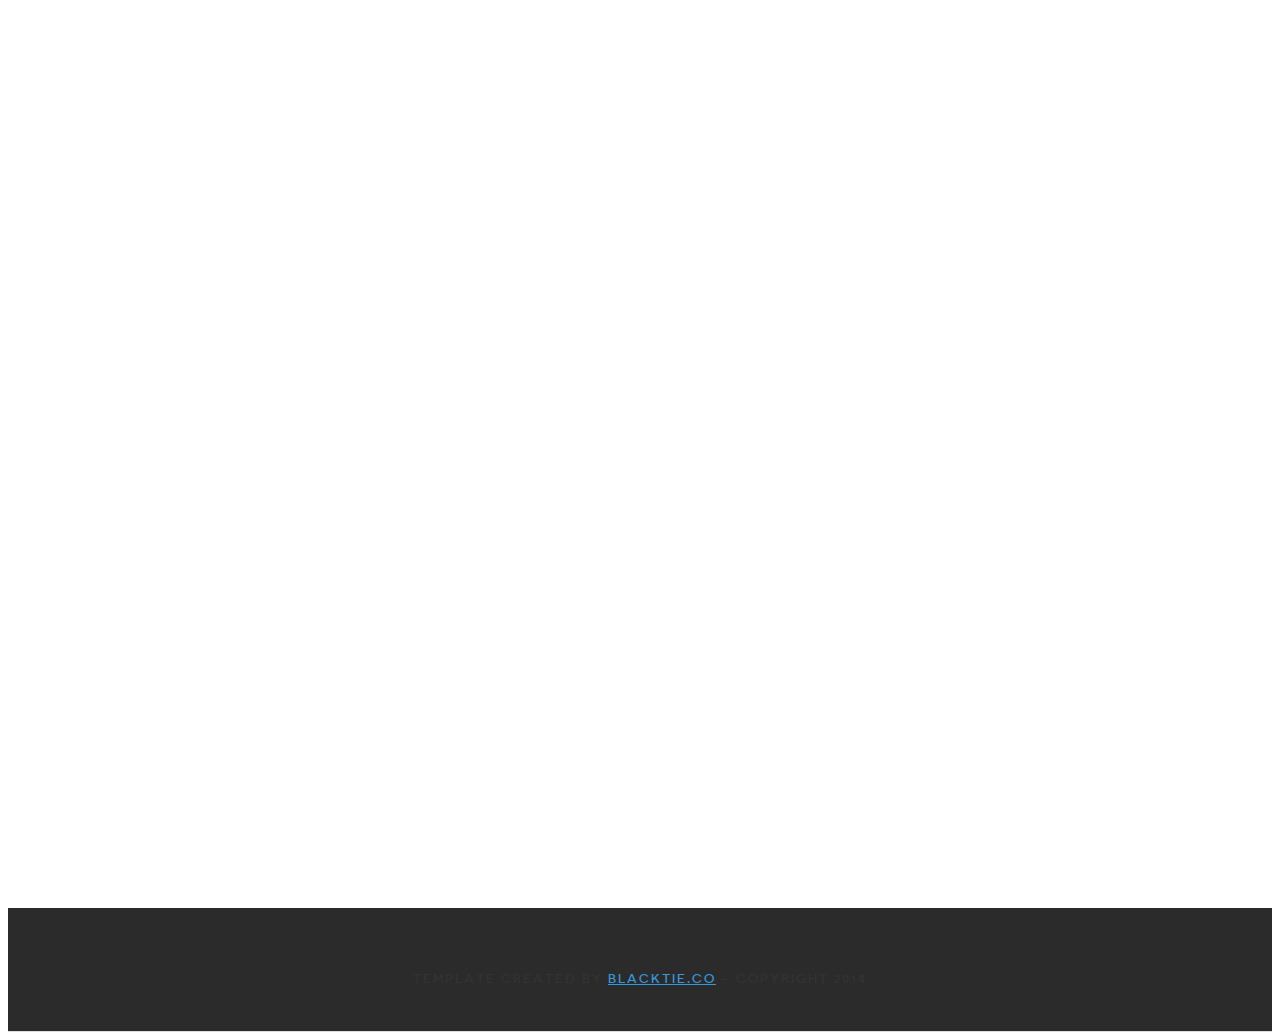
==== commit e0959de4: "add welcome drinks details" ====
--- a/index.html
+++ b/index.html
@@ -134,7 +134,7 @@
 					<img class="img img-circle" src="assets/img/team/loc02.png" height="120px" width="120px" alt="">
 					<br>
 					<h4>Welcome Drinks</h4>
-					<p><i>TBD <br /> Friday, 8 p.m. </i> <br /> somewhere in Bushwick, Brooklyn</p>
+					<p><i>The Keep, 205 Cypress Ave <br /> Friday, 7:30 p.m. </i> <br /> Come experience Bushwick and knock back a few at our eclectic neighborhood bar.</p>
 					<p></p>
 				</div><!-- col-lg-3 -->
 				
